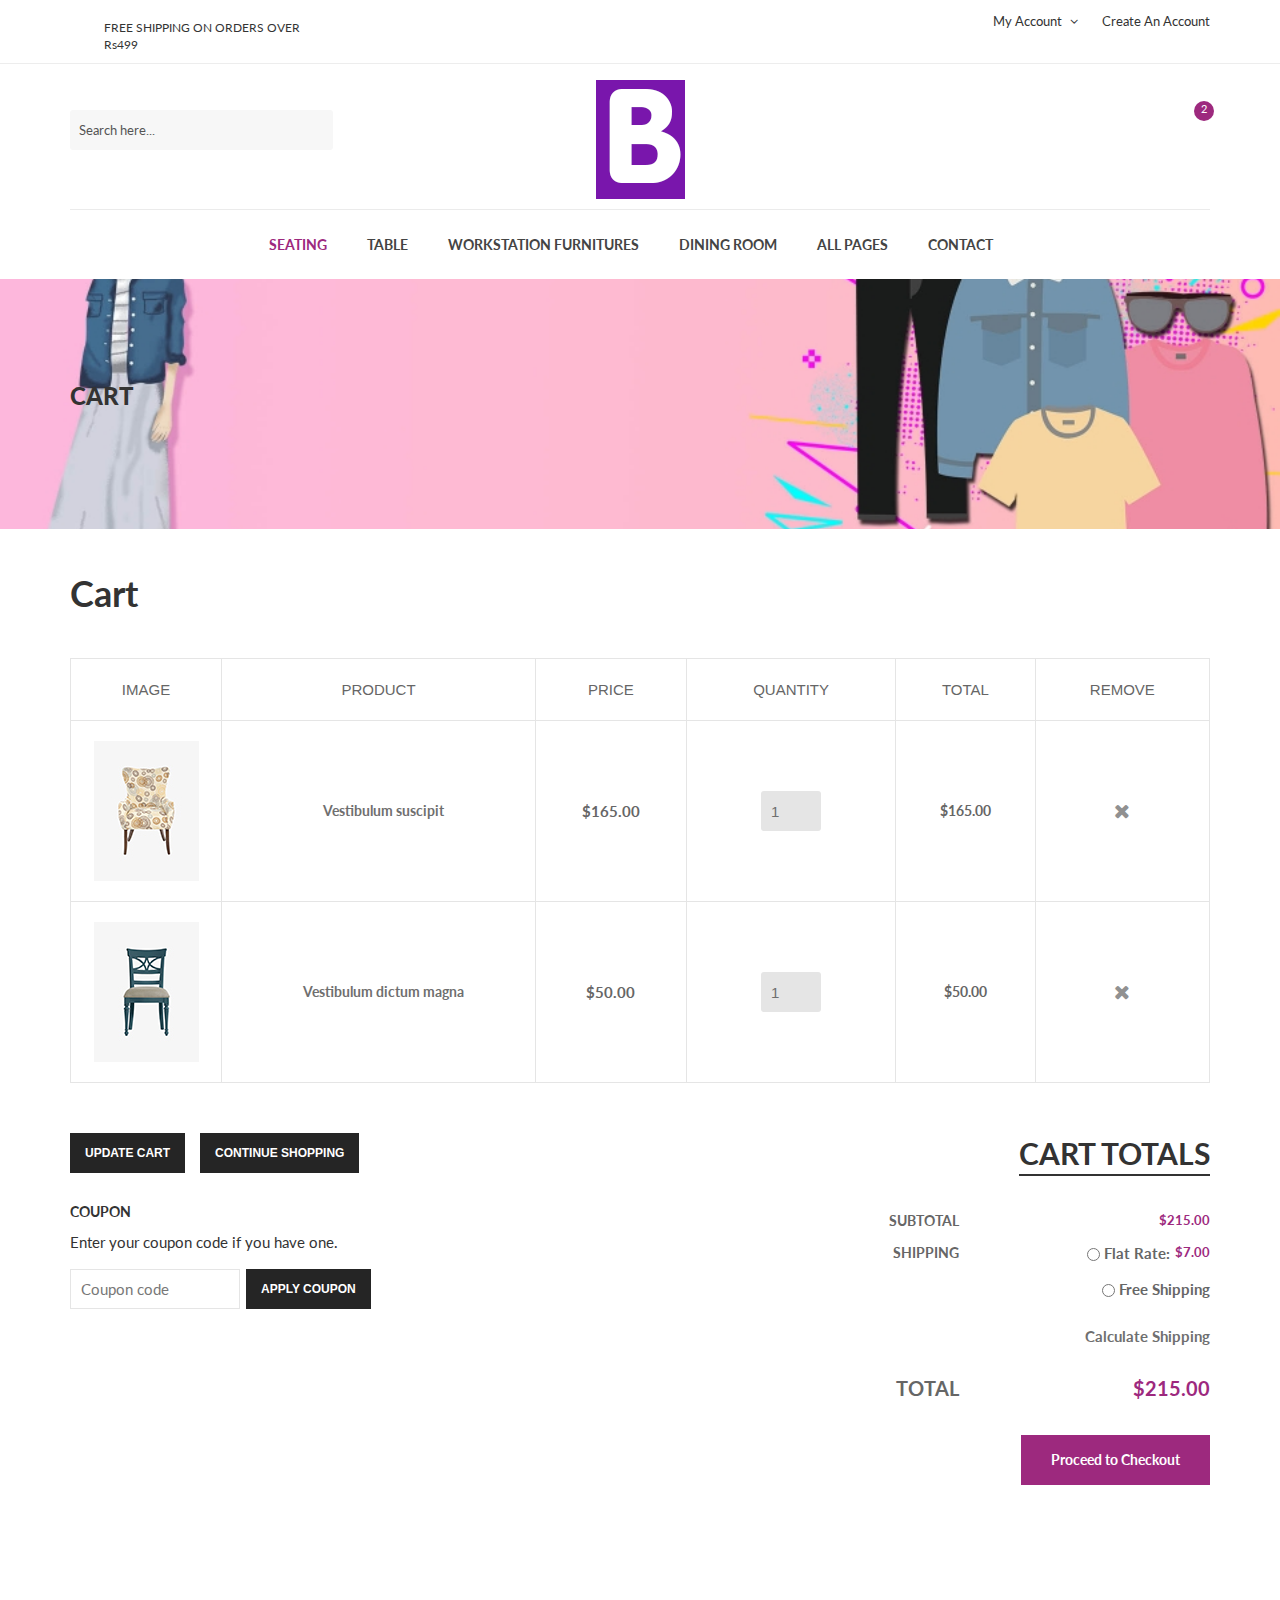
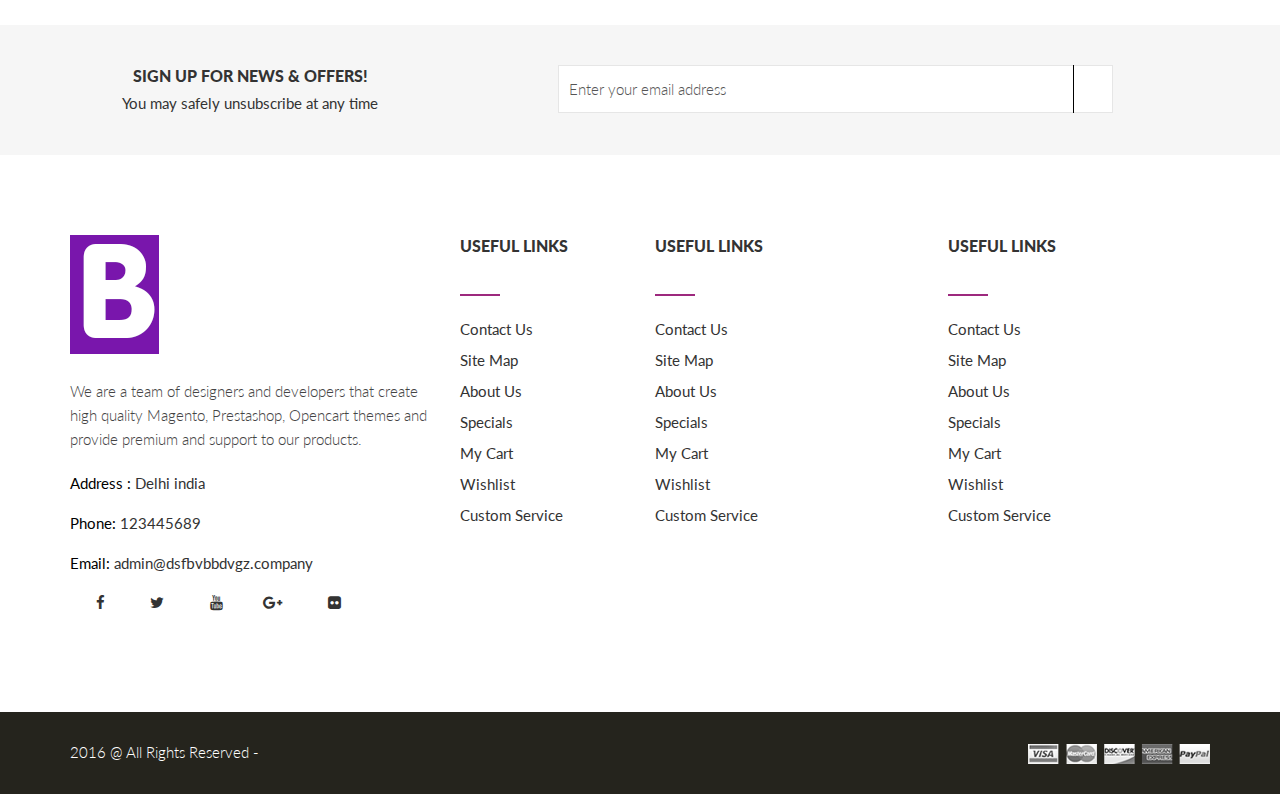
==== cart.html @ 7c736fac "remaining page added" ====
<!doctype html>
<html class="no-js" lang="en">
    <head>
        <meta charset="utf-8">
        <meta http-equiv="x-ua-compatible" content="ie=edge">
        <title>Cart</title>
        <meta name="description" content="">
        <meta name="viewport" content="width=device-width, initial-scale=1">

        <link rel="icon" href="img/favicon.png" />
        <!-- Place favicon.ico in the root directory -->
		<!-- google-font -->
		<link href="https://fonts.googleapis.com/css?family=Lato:300,400,700,900" rel="stylesheet"> 
		<!-- all css here -->
		<!-- bootstrap v3.3.6 css -->
        <link rel="stylesheet" href="css/bootstrap.min.css">
		<!-- animate css -->
        <link rel="stylesheet" href="css/animate.css">
		<!-- jquery-ui.min css -->
        <link rel="stylesheet" href="css/jquery-ui.min.css">
		<!-- nivo-slider css -->
        <link rel="stylesheet" href="css/nivo-slider.css">
		<!-- magnific-popup css -->
        <link rel="stylesheet" href="css/magnific-popup.css">		
		<!-- meanmenu css -->
        <link rel="stylesheet" href="css/meanmenu.min.css">
		<!-- owl.carousel css -->
        <link rel="stylesheet" href="css/owl.carousel.css">
		<!--linearicons css -->
        <link rel="stylesheet" href="css/linearicons-icon-font.min.css">
		<!-- font-awesome css -->
        <link rel="stylesheet" href="css/font-awesome.min.css">
		<!-- style css -->
		<link rel="stylesheet" href="style.css">
		<!-- responsive css -->
        <link rel="stylesheet" href="css/responsive.css" />
		<!-- modernizr css -->
        <script src="js/vendor/modernizr-2.8.3.min.js"></script>
    </head>
    <body>
        <!--[if lt IE 8]>
            <p class="browserupgrade">You are using an <strong>outdated</strong> browser. Please <a href="http://browsehappy.com/">upgrade your browser</a> to improve your experience.</p>
        <![endif]-->

        <!-- Add your site or application content here -->
		<!-- header-start -->
		<header>
			<div class="header-top-area ptb-10 hidden-xs header-top-area-4">
				<div class="container">
					<div class="row">
						<div class="col-lg-3 col-md-4 col-sm-5">
							<div class="header-top-right header-top-left-4">
								<p>FREE SHIPPING ON ORDERS OVER Rs499</p>
							</div>
						</div>					
						<div class="col-lg-9 col-md-8 col-sm-7 header-top-right-4">
							<!--<div class="dropdown header-left-menu">
								  <button class="btn btn-default header-left-menu dropdown-toggle" type="button" data-toggle="dropdown" aria-haspopup="true" aria-expanded="true">
									<img src="img/eng/1.jpg" alt="" /> English 1 <i class="fa fa-angle-down"></i>
								  </button>
								  <ul class="dropdown-menu">
									  <li><a href="#"><img src="img/eng/2.jpg" alt="" /> English 1</a></li>
									  <li><a href="#"><img src="img/eng/3.jpg" alt="" /> English 2</a></li>
									  <li><a href="#"><img src="img/eng/1.jpg" alt="" /> English 3</a></li>
								  </ul>
							</div>-->
							<!--<div class="dropdown header-left-menu">
								<button class="btn btn-default header-left-menu dropdown-toggle" type="button" data-toggle="dropdown" aria-haspopup="true" aria-expanded="true">
								GBP  <i class="fa fa-angle-down"></i>
								</button>
								 <ul class="dropdown-menu">
									<li><a href="#"> EUR - Euro</a></li>
									<li><a href="#"> USD - US Dollar</a></li>
								</ul>
							</div>-->
							<div class="header-top-left">
								<ul>
                                <li class="click_menu"><a href="#">My Account <i class="fa fa-angle-down"></i></a>
										<ul class="click_menu_show">
											<li><a href="customer-login.html">Compare Products</a></li>
											<li><a href="customer-login.html">My Account</a></li>
											<li><a href="wishlist.html">My Wish List</a></li>
											<li><a href="customer-login.html">Sign In</a></li>
										</ul>
									</li>
									<li><a href="customer-account.html">Create an Account</a></li>
								</ul>
							</div>
						</div>
					</div>
				</div>
			</div>
			<div class="header-bottom-area home-page-2 ptb-10">
				<div class="container">
					<div class="row">

						<div class="col-lg-3 col-md-3 col-sm-3 col-xs-12">
							<div class="menu-search-box scnd-fix">
								<form action="#">
									<input type="text" placeholder="Search here..."/>
									<button><span class="lnr lnr-magnifier"></span></button>
								</form>
							</div>
						</div>
						<div class="col-lg-6 col-md-6 col-sm-6 col-xs-12">
							<div class="logo logo2">
								<a href="index.html"><img src="img/logo-4.png" alt="" /></a>
							</div>					
						</div>
						<div class="col-lg-3 col-md-3 col-sm-3 hidden-xs">
							<div class="header-bottom-right-4-inner">
								<a href="#"><span class="lnr lnr-heart"></span></a>
							</div>					
							<div class="header-bottom-right header-bottom-right-4">
								<div class="shop-cart shop-cart-4">									
									<a href="#"><span class="lnr lnr-cart"></span></a>
								</div>
								<div class="shop-cart-hover shop-cart-hover-4 fix">
									<ul>
										<li>
											<div class="cart-img">
												<a href="#"><img src="img/cart/1.jpg" alt="" /></a>
											</div>
											<div class="cart-content">
												<h4><a href="#">1 x Faded...</a></h4>
												<span><a href="#">S, Orange</a></span>
												<span class="cart-price">Rs 16.84</span>
											</div>
											<div class="cart-del">
												<i class="fa fa-times-circle"></i>
											</div>											
										</li>
										<li>
											<div class="cart-img">
												<a href="#"><img src="img/cart/1.jpg" alt="" /></a>
											</div>
											<div class="cart-content">
												<h4><a href="#">1 x Faded...</a></h4>
												<span><a href="#">S, Orange</a></span>
												<span class="cart-price">Rs 16.84</span>
											</div>
											<div class="cart-del">
												<i class="fa fa-times-circle"></i>
											</div>											
										</li>
										<li class="total-price"><span> Total Rs 48.04 </span></li>
										<li class="checkout-bg">
											<a href="checkout.html">checkout <i class="fa fa-angle-right"></i></a>
										</li>
									</ul>
								</div>
							</div>
						</div>
					</div>
				</div>
			</div>
		</header>
		<!-- header-end -->
		<!-- mainmenu-area-start -->
		<div class="mainmenu-area home-page-2 mainmenu-area-4" id="main_h">
			<div class="container">
				<div class="row">
					<div class="col-lg-12 col-md-12 col-sm-12">
						<div class="mainmenu hidden-xs">
							<nav>
								<ul>
									<li class="active"><a href="index.html">Seating</a>
										<ul>
											<li><a href="">EXECUTIVE CUSHIONED CHAIRS</a></li>
											<li><a href="">EXECUTIVE MESH CHAIRS</a></li>
											<li><a href="">WORKSTATION CHAIRS</a></li>
											<li><a href="">VISITOR CHAIR</a></li>
                                            <li><a href="">STOOL</a></li>
											<li><a href="">RECLINER CHIARS</a></li>
											<li><a href="">AUDITORIUM CHAIRS</a></li>
											<li><a href="">ACCESSORIES</a></li>
										</ul>
									</li>
									<li><a href="shop.html">Table</a>
										<div class="megamenu">
											<span>
												<a href="#" class="megatitle">EXCUTIVE MODULAR  TABLES</a>
												<a href="#">EXECUTIVE TRADITIONAL TABLES</a>
												<a href="#">COMPUTER TABLES</a>
												<a href="#">STEEL TABLES</a>
												<a href="#">ACCESSORIES</a>
												
											</span>
											<!--<span>
												<a href="#" class="megatitle">Nightstands</a>
												<a href="#">Brown Finish</a>
												<a href="#">Distressed</a>
												<a href="#">Cherry Finish</a>
												<a href="#">Weathered</a>
												<a href="#">Laundry</a>
											</span>
											<span>
												<a href="#" class="megatitle">Headboards</a>
												<a href="#">Upholstered</a>
												<a href="#">Tufted</a>
												<a href="#">Storage</a>
												<a href="#">padded</a>
												<a href="#">Outdoor</a>
											</span>-->
										</div>
									</li>
									<li><a href="shop.html">Workstation Furnitures</a>
										<div class="megamenu megamenu2 living-megamenu">
											<span>
												<a href="#" class="megatitle">Living Chairs</a>
												<a href="#">mattress</a>
												<a href="#">bunk bed</a>
												<a href="#">Weathered</a>
												<a href="#">sideboard</a>
												<a href="#">Dresses</a>
											</span>
											<span>
												<a href="#" class="megatitle">Bootees Bags</a>
												<a href="#">Brown Finish</a>
												<a href="#">Distressed</a>
												<a href="#">Tufted</a>
												<a href="#">Cherry Finish</a>
												<a href="#">Weathered</a>											
											</span>
											<span>
												<a href="#" class="megatitle">Headboards</a>
												<a href="#">Upholstered</a>
												<a href="#">Tufted</a>
												<a href="#">Storage</a>
												<a href="#">Sweaters</a>
												<a href="#">padded</a>											
											</span>
											<span>
												<a href="#" class="megatitle">Headboards</a>
												<a href="#">Upholstered</a>
												<a href="#">Tufted</a>
												<a href="#">Storage</a>
												<a href="#">Wedges</a>
												<a href="#">padded</a>											
											</span>
										</div>									
									</li>
									<li><a href="shop.html">Dining Room</a>
										<div class="megamenu dining-megamenu">
											<span>
												<a href="#" class="megatitle">Dining tables</a>
												<a href="#">Crochet</a>
												<a href="#">Sleeveless</a>
												<a href="#">Stripes</a>
												<a href="#">Sweaters</a>
											</span>
											<span>
												<a href="#" class="megatitle">Dining chairs</a>
												<a href="#">Dining chairs</a>
												<a href="#">Ankle</a>
												<a href="#">Cherry Finish</a>
												<a href="#">Weathered</a>
											</span>
											<span>
												<a href="#" class="megatitle">Dining sets</a>
												<a href="#">Upholstered</a>
												<a href="#">Tufted</a>
												<a href="#">Footwear</a>
												<a href="#">Wedges</a>
											</span>
										</div>									
									</li>
									<li><a href="#">All pages</a>
										<ul>
											<li><a href="wishlist.html">my wishlist</a></li>
											<li><a href="cart.html">cart page</a></li>
											<li><a href="checkout.html">checkout</a></li>
											<li><a href="product-details.html">product-details</a></li>
											<li><a href="user_accountpage.html">User account</a></li>
											<li><a href="customer-login.html">login</a></li>
                                            <li><a href="register.html">Register</a></li>
											<li><a href="shop.html">shop </a></li>
											<li><a href="contact.html">contact us</a></li>
										</ul>									
									</li>
									<li><a href="contact.html">contact</a></li>
									
								</ul>
							</nav>
						</div>
					</div>
				</div>
			</div>
		</div>
		<div class="mobile-menu-area hidden-sm hidden-md hidden-lg">
			<div class="container">
				<div class="row">
					<div class="col-md-12">
						<div class="mobile-menu">
							<nav id="mobile-menu">
								<ul>
									<li class="active"><a href="index.html">Home</a>
										<ul>
											<li><a href="index.html">home version 1</a></li>
											<li><a href="index-2.html">home version 2</a></li>
											<li><a href="index-3.html">home version 3</a></li>
											<li><a href="index-4.html">home version 4</a></li>
										</ul>
									</li>
									<li><a href="shop.html">Bedroom</a>
										<ul>
											<li><a href="#">Beds</a>
												<ul>
													<li><a href="#">Platform Beds</a></li>
													<li><a href="#">Storage Beds</a></li>
													<li><a href="#">Regular Beds</a></li>
													<li><a href="#">Sleigh Beds</a></li>
													<li><a href="#">modern beds</a></li>
												</ul>
											</li>
											<li><a href="#">Nightstands</a>
												<ul>
													<li><a href="#">Brown Finish</a></li>
													<li><a href="#">Distressed</a></li>
													<li><a href="#">Cherry Finish</a></li>
													<li><a href="#">Weathered</a></li>
													<li><a href="#">Laundry</a></li>
												</ul>
											</li>
											<li><a href="#">Headboards</a>
												<ul>
													<li><a href="#">Upholstered</a></li>
													<li><a href="#">Tufted</a></li>
													<li><a href="#">Platform Beds</a></li>
													<li><a href="#">Platform Beds</a></li>
													<li><a href="#">Platform Beds</a></li>
												</ul>
											</li>
										</ul>
									</li>
									<li><a href="shop.html">Living Room	</a>
										<ul>
											<li><a href="#">Beds</a>
												<ul>
													<li><a href="#">Platform Beds</a></li>
													<li><a href="#">Storage Beds</a></li>
													<li><a href="#">Regular Beds</a></li>
													<li><a href="#">Sleigh Beds</a></li>
													<li><a href="#">modern beds</a></li>
												</ul>
											</li>
											<li><a href="#">Nightstands</a>
												<ul>
													<li><a href="#">Brown Finish</a></li>
													<li><a href="#">Distressed</a></li>
													<li><a href="#">Cherry Finish</a></li>
													<li><a href="#">Weathered</a></li>
													<li><a href="#">Laundry</a></li>
												</ul>
											</li>
											<li><a href="#">Headboards</a>
												<ul>
													<li><a href="#">Upholstered</a></li>
													<li><a href="#">Tufted</a></li>
													<li><a href="#">Platform Beds</a></li>
													<li><a href="#">Platform Beds</a></li>
													<li><a href="#">Platform Beds</a></li>
												</ul>
											</li>
											<li><a href="#">Headboards</a>
												<ul>
													<li><a href="#">Upholstered</a></li>
													<li><a href="#">Tufted</a></li>
													<li><a href="#">Platform Beds</a></li>
													<li><a href="#">Platform Beds</a></li>
													<li><a href="#">Platform Beds</a></li>
												</ul>
											</li>
										</ul>
									</li>
									<li><a href="shop.html">Dining Room</a>
										<ul>
											<li><a href="#">Dining tables</a>
												<ul>
													<li><a href="#">Crochet</a></li>
													<li><a href="#">Sleeveless</a></li>
													<li><a href="#">Regular Beds</a></li>
													<li><a href="#">Stripes</a></li>
													<li><a href="#">Sweaters</a></li>
												</ul>
											</li>
											<li><a href="#">Dining chairs</a>
												<ul>
													<li><a href="#">Ankle</a></li>
													<li><a href="#">Distressed</a></li>
													<li><a href="#">Cherry Finish</a></li>
													<li><a href="#">Weathered</a></li>
													<li><a href="#">Laundry</a></li>
												</ul>
											</li>
											<li><a href="#">Headboards</a>
												<ul>
													<li><a href="#">Upholstered</a></li>
													<li><a href="#">Tufted</a></li>
													<li><a href="#">Phery Finiss</a></li>
													<li><a href="#">Platform Beds</a></li>
												</ul>
											</li>
										</ul>
									</li>
									<li><a href="shop.html">pages</a>
										<ul>
											<li><a href="wishlist.html">my wishlist</a></li>
											<li><a href="cart.html">cart page</a></li>
											<li><a href="checkout.html">checkout</a></li>
											<li><a href="product-details.html">product-details</a></li>
											<li><a href="user_accountpage.html">User account</a></li>
											<li><a href="customer-login.html">login</a></li>
                                            <li><a href="register.html">Register</a></li>
											<li><a href="shop.html">shop </a></li>
											<li><a href="contact.html">contact us</a></li>
										</ul>									
									</li>
									<li><a href="contact.html">contact</a></li>
									<li><a href="blog.html">blog</a></li>
								</ul>
							</nav>
						</div>
					</div>
				</div>
			</div>
		</div>
		<!-- mainmenu-area-end -->
		<!-- page-title-wrapper-start -->
		<div class="page-title-wrapper">
			<div class="container">
				<div class="row">
					<div class="col-lg-12 col-md-12 col-sm-12 col-xs-12">
						<div class="page-title">
							<h3>Cart</h3>
						</div>
					</div>
				</div>
			</div>
		</div>
		<!-- page-title-wrapper-end -->
		<!-- entry-header-area start -->
		<div class="entry-header-area pt-40">
			<div class="container">
				<div class="row">
					<div class="col-md-12">
						<div class="entry-header">
							<h1 class="entry-title">Cart</h1>
						</div>
					</div>
				</div>
			</div>
		</div>
		<!-- entry-header-area end -->		
		<!-- cart-main-area start -->
		<div class="cart-main-area ptb-40">
			<div class="container">
				<div class="row">
					<div class="col-lg-12 col-md-12 col-sm-12 col-xs-12">
						<form action="#">				
							<div class="table-content table-responsive">
								<table>
									<thead>
										<tr>
											<th class="product-thumbnail">Image</th>
											<th class="product-name">Product</th>
											<th class="product-price">Price</th>
											<th class="product-quantity">Quantity</th>
											<th class="product-subtotal">Total</th>
											<th class="product-remove">Remove</th>
										</tr>
									</thead>
									<tbody>
										<tr>
											<td class="product-thumbnail"><a href="#"><img src="img/wishlist/1.jpg" alt="" /></a></td>
											<td class="product-name"><a href="#">Vestibulum suscipit</a></td>
											<td class="product-price"><span class="amount">$165.00</span></td>
											<td class="product-quantity"><input type="number" value="1" /></td>
											<td class="product-subtotal">$165.00</td>
											<td class="product-remove"><a href="#"><i class="fa fa-times"></i></a></td>
										</tr>
										<tr>
											<td class="product-thumbnail"><a href="#"><img src="img/wishlist/2.jpg" alt="" /></a></td>
											<td class="product-name"><a href="#">Vestibulum dictum magna</a></td>
											<td class="product-price"><span class="amount">$50.00</span></td>
											<td class="product-quantity"><input type="number" value="1" /></td>
											<td class="product-subtotal">$50.00</td>
											<td class="product-remove"><a href="#"><i class="fa fa-times"></i></a></td>
										</tr>
									</tbody>
								</table>
							</div>
							<div class="row">
								<div class="col-lg-8 col-md-8 col-sm-7 col-xs-12">
									<div class="buttons-cart">
										<input type="submit" value="Update Cart" />
										<a href="#">Continue Shopping</a>
									</div>
									<div class="coupon">
										<h3>Coupon</h3>
										<p>Enter your coupon code if you have one.</p>
										<input type="text" placeholder="Coupon code" />
										<input type="submit" value="Apply Coupon" />
									</div>
								</div>
								<div class="col-lg-4 col-md-4 col-sm-5 col-xs-12">
									<div class="cart_totals">
										<h2>Cart Totals</h2>
										<table>
											<tbody>
												<tr class="cart-subtotal">
													<th>Subtotal</th>
													<td><span class="amount">$215.00</span></td>
												</tr>
												<tr class="shipping">
													<th>Shipping</th>
													<td>
														<ul id="shipping_method">
															<li>
																<input type="radio" /> 
																<label>
																	Flat Rate: <span class="amount">$7.00</span>
																</label>
															</li>
															<li>
																<input type="radio" /> 
																<label>
																	Free Shipping
																</label>
															</li>
															<li></li>
														</ul>
														<p><a class="shipping-calculator-button" href="#">Calculate Shipping</a></p>
													</td>
												</tr>
												<tr class="order-total">
													<th>Total</th>
													<td>
														<strong><span class="amount">$215.00</span></strong>
													</td>
												</tr>											
											</tbody>
										</table>
										<div class="wc-proceed-to-checkout">
											<a href="#">Proceed to Checkout</a>
										</div>
									</div>
								</div>
							</div>
						</form>	
					</div>
				</div>
			</div>
		</div>
		<!-- cart-main-area end -->	
		<!-- contact-area-start -->
		<div class="contact-area ptb-40">
			<div class="container">
				<div class="row">
					<div class="col-lg-4 col-md-4 col-sm-12 col-xs-12 mar_b-30">
						<div class="contuct-info text-center">
							<h4>Sign up for news & offers!</h4>
							<p>You may safely unsubscribe at any time</p>
						</div>
					</div>
					<div class="col-lg-6 col-md-8 col-sm-12 col-lg-offset-1 col-xs-12">
						<div class="search-box">
							<form action="#">
								<input type="email" placeholder="Enter your email address"/>
								<button><span class="lnr lnr-envelope"></span></button>
							</form>
						</div>
					</div>
				</div>
			</div>
		</div>
		<!-- contact-area-end -->
		<!-- footer-area-start -->
		<div class="footer-area footer-area-4 ptb-80">
			<div class="container">
				<div class="row">
					<div class="col-lg-4 col-md-5 col-sm-6 col-xs-12 mar_b-30">
						<div class="footer-wrapper">
							<div class="footer-logo">
								<a href="#"><img src="img/logo-4.png" alt="" /></a>
							</div>
							<p>We are a team of designers and developers that create high quality Magento, Prestashop, Opencart themes and provide premium and  support to our products.</p>
							<ul>
								<li>
									<span>Address : </span> Delhi india
								</li>
								<li>
									<span>Phone: </span> 123445689
								</li>
								<li>
									<span>Email:</span> <a href="#">admin@dsfbvbbdvgz.company</a>
								</li>
							</ul>
							<ul class="footer-social">
								<li><a href="#"><i class="fa fa-facebook"></i></a></li>
								<li><a href="#"><i class="fa fa-twitter"></i></a></li>
								<li><a href="#"><i class="fa fa-youtube"></i></a></li>
								<li><a href="#"><i class="fa fa-google-plus"></i></a></li>
								<li><a href="#"><i class="fa fa-flickr"></i></a></li>
							</ul>
						</div>
					</div>
					<div class="col-lg-2 col-md-3 hidden-sm col-xs-12 mar_b-30">
						<div class="footer-wrapper">
							<div class="footer-title">
								<a href="#"><h3>useful links</h3></a>
							</div>
							<div class="footer-wrapper">
								<ul class="usefull-link">
									<li><a href="#">Contact us</a></li>
									<li><a href="#">Site map</a></li>
									<li><a href="#">About us</a></li>
									<li><a href="#">Specials</a></li>
									<li><a href="#">My Cart</a></li>
									<li><a href="#">Wishlist</a></li>
									<li><a href="#">Custom service</a></li>
								</ul>
							</div>
						</div>
					</div>
					<div class="col-lg-3 hidden-md hidden-sm col-xs-12 mar_b-30">
						<div class="footer-wrapper">
							<div class="footer-title">
								<a href="#"><h3>useful links</h3></a>
							</div>
							<div class="footer-wrapper">
								<ul class="usefull-link">
									<li><a href="#">Contact us</a></li>
									<li><a href="#">Site map</a></li>
									<li><a href="#">About us</a></li>
									<li><a href="#">Specials</a></li>
									<li><a href="#">My Cart</a></li>
									<li><a href="#">Wishlist</a></li>
									<li><a href="#">Custom service</a></li>
								</ul>
							</div>
						</div>
					</div>
					<div class="col-lg-3 col-md-4 col-sm-6 col-xs-12">
						<div class="footer-wrapper">
							<div class="footer-title">
								<a href="#"><h3>useful links</h3></a>
							</div>
							<div class="footer-wrapper">
								<ul class="usefull-link">
									<li><a href="#">Contact us</a></li>
									<li><a href="#">Site map</a></li>
									<li><a href="#">About us</a></li>
									<li><a href="#">Specials</a></li>
									<li><a href="#">My Cart</a></li>
									<li><a href="#">Wishlist</a></li>
									<li><a href="#">Custom service</a></li>
								</ul>
							</div>
						</div>
					</div>
				</div>
			</div>
		</div>
		<!-- footer-area-end -->
		<!-- .copyright-area-start -->
		<div class="copyright-area">
			<div class="container">
				<div class="row">
					<div class="col-lg-6 col-md-6 col-sm-6 col-xs-12 mar_b-30">
						<div class="copyright text-left">
							<p>2016 @ All Rights Reserved - <a href="#"></a></p>
						</div>
					</div>
					<div class="col-lg-6 col-md-6 col-sm-6 col-xs-12">
						<div class="copyright-img text-right">
							<a href="#"><img src="img/payment.png" alt="" /></a>
						</div>
					</div>
				</div>
			</div>
		</div>
		<!-- .copyright-area-end -->
		
		<!-- all js here -->
		<!-- jquery latest version -->
        <script src="js/vendor/jquery-1.12.0.min.js"></script>
		<!-- bootstrap js -->
        <script src="js/bootstrap.min.js"></script>
		<!-- owl.carousel js -->
        <script src="js/owl.carousel.min.js"></script>
		<!-- meanmenu js -->
        <script src="js/jquery.meanmenu.js"></script>
		<!-- jquery-ui js -->
        <script src="js/jquery-ui.min.js"></script>
		<!-- nivo.slider js -->
        <script src="js/jquery.nivo.slider.js"></script>		
		<!-- magnific-popup js -->
        <script src="js/jquery.magnific-popup.min.js"></script>		
		<!-- wow js -->
        <script src="js/wow.min.js"></script>
		<!-- scrolly js -->
        <script src="js/jquery.scrolly.js"></script>		
		<!-- plugins js -->
        <script src="js/plugins.js"></script>
		<!-- main js -->
        <script src="js/main.js"></script>
    </body>
</html>
---- css/linearicons-icon-font.min.css ----
/*
Linearicons Free v1.0.0 - https://linearicons.com/free
By Perxis - https://perxis.com
(c) 2014-2015 Perxis.com
License: https://linearicons.com/free/license
*/
@font-face{font-family:Linearicons-Free;src:url(https://cdn.linearicons.com/free/1.0.0/Linearicons-Free.eot);src:url(https://cdn.linearicons.com/free/1.0.0/Linearicons-Free.eot?#iefix) format('embedded-opentype'),url(https://cdn.linearicons.com/free/1.0.0/Linearicons-Free.woff2) format('woff2'),url(https://cdn.linearicons.com/free/1.0.0/Linearicons-Free.ttf) format('truetype'),url(https://cdn.linearicons.com/free/1.0.0/Linearicons-Free.woff) format('woff'),url(https://cdn.linearicons.com/free/1.0.0/Linearicons-Free.svg#Linearicons-Free) format('svg');font-weight:400;font-style:normal}.lnr{font-family:Linearicons-Free;speak:none;font-style:normal;font-weight:400;font-variant:normal;text-transform:none;line-height:1;-webkit-font-smoothing:antialiased;-moz-osx-font-smoothing:grayscale}.lnr-home:before{content:"\e800"}.lnr-apartment:before{content:"\e801"}.lnr-pencil:before{content:"\e802"}.lnr-magic-wand:before{content:"\e803"}.lnr-drop:before{content:"\e804"}.lnr-lighter:before{content:"\e805"}.lnr-poop:before{content:"\e806"}.lnr-sun:before{content:"\e807"}.lnr-moon:before{content:"\e808"}.lnr-cloud:before{content:"\e809"}.lnr-cloud-upload:before{content:"\e80a"}.lnr-cloud-download:before{content:"\e80b"}.lnr-cloud-sync:before{content:"\e80c"}.lnr-cloud-check:before{content:"\e80d"}.lnr-database:before{content:"\e80e"}.lnr-lock:before{content:"\e80f"}.lnr-cog:before{content:"\e810"}.lnr-trash:before{content:"\e811"}.lnr-dice:before{content:"\e812"}.lnr-heart:before{content:"\e813"}.lnr-star:before{content:"\e814"}.lnr-star-half:before{content:"\e815"}.lnr-star-empty:before{content:"\e816"}.lnr-flag:before{content:"\e817"}.lnr-envelope:before{content:"\e818"}.lnr-paperclip:before{content:"\e819"}.lnr-inbox:before{content:"\e81a"}.lnr-eye:before{content:"\e81b"}.lnr-printer:before{content:"\e81c"}.lnr-file-empty:before{content:"\e81d"}.lnr-file-add:before{content:"\e81e"}.lnr-enter:before{content:"\e81f"}.lnr-exit:before{content:"\e820"}.lnr-graduation-hat:before{content:"\e821"}.lnr-license:before{content:"\e822"}.lnr-music-note:before{content:"\e823"}.lnr-film-play:before{content:"\e824"}.lnr-camera-video:before{content:"\e825"}.lnr-camera:before{content:"\e826"}.lnr-picture:before{content:"\e827"}.lnr-book:before{content:"\e828"}.lnr-bookmark:before{content:"\e829"}.lnr-user:before{content:"\e82a"}.lnr-users:before{content:"\e82b"}.lnr-shirt:before{content:"\e82c"}.lnr-store:before{content:"\e82d"}.lnr-cart:before{content:"\e82e"}.lnr-tag:before{content:"\e82f"}.lnr-phone-handset:before{content:"\e830"}.lnr-phone:before{content:"\e831"}.lnr-pushpin:before{content:"\e832"}.lnr-map-marker:before{content:"\e833"}.lnr-map:before{content:"\e834"}.lnr-location:before{content:"\e835"}.lnr-calendar-full:before{content:"\e836"}.lnr-keyboard:before{content:"\e837"}.lnr-spell-check:before{content:"\e838"}.lnr-screen:before{content:"\e839"}.lnr-smartphone:before{content:"\e83a"}.lnr-tablet:before{content:"\e83b"}.lnr-laptop:before{content:"\e83c"}.lnr-laptop-phone:before{content:"\e83d"}.lnr-power-switch:before{content:"\e83e"}.lnr-bubble:before{content:"\e83f"}.lnr-heart-pulse:before{content:"\e840"}.lnr-construction:before{content:"\e841"}.lnr-pie-chart:before{content:"\e842"}.lnr-chart-bars:before{content:"\e843"}.lnr-gift:before{content:"\e844"}.lnr-diamond:before{content:"\e845"}.lnr-linearicons:before{content:"\e846"}.lnr-dinner:before{content:"\e847"}.lnr-coffee-cup:before{content:"\e848"}.lnr-leaf:before{content:"\e849"}.lnr-paw:before{content:"\e84a"}.lnr-rocket:before{content:"\e84b"}.lnr-briefcase:before{content:"\e84c"}.lnr-bus:before{content:"\e84d"}.lnr-car:before{content:"\e84e"}.lnr-train:before{content:"\e84f"}.lnr-bicycle:before{content:"\e850"}.lnr-wheelchair:before{content:"\e851"}.lnr-select:before{content:"\e852"}.lnr-earth:before{content:"\e853"}.lnr-smile:before{content:"\e854"}.lnr-sad:before{content:"\e855"}.lnr-neutral:before{content:"\e856"}.lnr-mustache:before{content:"\e857"}.lnr-alarm:before{content:"\e858"}.lnr-bullhorn:before{content:"\e859"}.lnr-volume-high:before{content:"\e85a"}.lnr-volume-medium:before{content:"\e85b"}.lnr-volume-low:before{content:"\e85c"}.lnr-volume:before{content:"\e85d"}.lnr-mic:before{content:"\e85e"}.lnr-hourglass:before{content:"\e85f"}.lnr-undo:before{content:"\e860"}.lnr-redo:before{content:"\e861"}.lnr-sync:before{content:"\e862"}.lnr-history:before{content:"\e863"}.lnr-clock:before{content:"\e864"}.lnr-download:before{content:"\e865"}.lnr-upload:before{content:"\e866"}.lnr-enter-down:before{content:"\e867"}.lnr-exit-up:before{content:"\e868"}.lnr-bug:before{content:"\e869"}.lnr-code:before{content:"\e86a"}.lnr-link:before{content:"\e86b"}.lnr-unlink:before{content:"\e86c"}.lnr-thumbs-up:before{content:"\e86d"}.lnr-thumbs-down:before{content:"\e86e"}.lnr-magnifier:before{content:"\e86f"}.lnr-cross:before{content:"\e870"}.lnr-menu:before{content:"\e871"}.lnr-list:before{content:"\e872"}.lnr-chevron-up:before{content:"\e873"}.lnr-chevron-down:before{content:"\e874"}.lnr-chevron-left:before{content:"\e875"}.lnr-chevron-right:before{content:"\e876"}.lnr-arrow-up:before{content:"\e877"}.lnr-arrow-down:before{content:"\e878"}.lnr-arrow-left:before{content:"\e879"}.lnr-arrow-right:before{content:"\e87a"}.lnr-move:before{content:"\e87b"}.lnr-warning:before{content:"\e87c"}.lnr-question-circle:before{content:"\e87d"}.lnr-menu-circle:before{content:"\e87e"}.lnr-checkmark-circle:before{content:"\e87f"}.lnr-cross-circle:before{content:"\e880"}.lnr-plus-circle:before{content:"\e881"}.lnr-circle-minus:before{content:"\e882"}.lnr-arrow-up-circle:before{content:"\e883"}.lnr-arrow-down-circle:before{content:"\e884"}.lnr-arrow-left-circle:before{content:"\e885"}.lnr-arrow-right-circle:before{content:"\e886"}.lnr-chevron-up-circle:before{content:"\e887"}.lnr-chevron-down-circle:before{content:"\e888"}.lnr-chevron-left-circle:before{content:"\e889"}.lnr-chevron-right-circle:before{content:"\e88a"}.lnr-crop:before{content:"\e88b"}.lnr-frame-expand:before{content:"\e88c"}.lnr-frame-contract:before{content:"\e88d"}.lnr-layers:before{content:"\e88e"}.lnr-funnel:before{content:"\e88f"}.lnr-text-format:before{content:"\e890"}.lnr-text-format-remove:before{content:"\e891"}.lnr-text-size:before{content:"\e892"}.lnr-bold:before{content:"\e893"}.lnr-italic:before{content:"\e894"}.lnr-underline:before{content:"\e895"}.lnr-strikethrough:before{content:"\e896"}.lnr-highlight:before{content:"\e897"}.lnr-text-align-left:before{content:"\e898"}.lnr-text-align-center:before{content:"\e899"}.lnr-text-align-right:before{content:"\e89a"}.lnr-text-align-justify:before{content:"\e89b"}.lnr-line-spacing:before{content:"\e89c"}.lnr-indent-increase:before{content:"\e89d"}.lnr-indent-decrease:before{content:"\e89e"}.lnr-pilcrow:before{content:"\e89f"}.lnr-direction-ltr:before{content:"\e8a0"}.lnr-direction-rtl:before{content:"\e8a1"}.lnr-page-break:before{content:"\e8a2"}.lnr-sort-alpha-asc:before{content:"\e8a3"}.lnr-sort-amount-asc:before{content:"\e8a4"}.lnr-hand:before{content:"\e8a5"}.lnr-pointer-up:before{content:"\e8a6"}.lnr-pointer-right:before{content:"\e8a7"}.lnr-pointer-down:before{content:"\e8a8"}.lnr-pointer-left:before{content:"\e8a9"}
---- style.css ----
html, body {height: 100%;}
body {
    color: #666666;
    font-family: 'Lato', sans-serif;
    font-size: 15px;
    line-height: 1.42857;
}
.floatleft {float:left}
.floatright {float:right}
.alignleft {float:left;margin-right:15px;margin-bottom: 15px}
.alignright {float:right;margin-left:15px;margin-bottom: 15px}
.aligncenter {display:block;margin:0 auto 15px}
a:focus {outline:0px solid;text-decoration:none;}
img {max-width:100%;height:auto}
.fix {overflow:hidden}
p {margin:0 0 15px;color:#333}
h1, h2, h3, h4, h5, h6 {
    color: #333333;
    font-weight: 700;
    line-height: 1.35;
	margin:0px;
}
a {transition: all 0.3s ease 0s;text-decoration:none;color:#333}
a:hover {
	color: #9d297e;
	text-decoration: none;
}
a:active, a:hover {
    outline: 0 none;
}
ul{
	list-style: outside none none;
	margin: 0;
	padding: 0
}
.clear{clear:both}
body {}
::-moz-selection {
	background: #b3d4fc;
	text-shadow: none;
}
::selection {
    background: #b3d4fc;
    text-shadow: none;
}
.browserupgrade {
    margin: 0.2em 0;
    background: #ccc;
    color: #000;
    padding: 0.2em 0;
}
.ptb-10{padding:10px 0}
.ptb-25{padding:25px 0}
.ptb-40{padding:40px 0}
.ptb-50{padding:50px 0}
.ptb-60{padding:60px 0}
.ptb-70{padding:70px 0}
.ptb-80{padding:80px 0}
.pt-10{padding-top:10px;}
.pt-40{padding-top:40px;}
.pt-50{padding-top:50px;}
.pt-80{padding-top:80px;}
.pb-30{padding-bottom:30px;}
.pb-40{padding-bottom:40px;}
.pb-50{padding-bottom:50px;}
.pb-80{padding-bottom:80px;}
.mt-30{margin-top:30px;}
.mt-40{margin-top:40px;}
.mt-50{margin-top:50px;}
.mb-30{margin-bottom:30px;}

.bg-color-1{background:#2E2D25;}
/* scrollUp-start */
#scrollUp {
	background: #333333 none repeat scroll 0 0;
	border: 2px solid #ffffff;
	border-radius: 50%;
	bottom: 20px;
	color: #ffffff;
	display: flex;
	flex-direction: column;
	font-size: 22px;
	height: 40px;
	justify-content: center;
	position: absolute;
	right: 30px;
	text-align: center;
	transition: all 0.3s ease 0s;
	width: 40px;
}
#scrollUp:hover{
	background:#9d297e;
}

/* .sticky */
.sticky {
	left: 0;
	position: fixed;
	top: 0;
	width: 100%;
	z-index: 1111111;
	animation:300ms ease-in-out 0s normal none 1 running fadeInDown;
}
/* ---------2.Header-start---------- */
.header-top-area {
  background: #f2f2f2 none repeat scroll 0 0;
}
.header-left-menu {
  background: rgba(0, 0, 0, 0) none repeat scroll 0 0;
  border: medium none;
  border-radius: 0;
  display: inline-block;
}
 .header-left-menu:hover{
	 color:#9d297e;
	 background:none;
 }
.header-left-menu ul {
  box-shadow: 0 1px 7px -2px rgba(0, 0, 0, 0.3);
  left: 0px;
  padding: 0 10px;
  top: 130%;
  width: 210px;
}
.header-left-menu ul li a {
  border-radius: 0;
  color: #4b4b4b;
  display: block;
  font-size: 13px;
  font-weight: normal;
  height: inherit;
  line-height: 24px;
  min-width: 145px;
  padding: 12px 9px;
  text-align: left;
  text-transform: capitalize;
  border-bottom:1px solid#ebebeb;
}
.header-left-menu img {
  margin-right: 8px;
}
.header-left-menu i,.header-top-left ul li a i {
  margin-left: 5px;
}
.header-left-menu ul li a:hover, .header-top-left ul li a:hover, .header-top-right ul li a:hover{
	color:#9d297e;
	background:none;
	transition:none;
}

.dropdown-menu {
  border: 0px solid rgba(0, 0, 0, 0.15);
  border-radius: 0px;
  box-shadow: 0 0px 0px rgba(0, 0, 0, 0.176);
  margin: 0px 0 0;
  padding: 0px 0;
}
.header-top-area .btn {
  padding: 6px 21px 6px 0;
}
.header-top-area .btn-default:active, .btn-default.active, .open > .dropdown-toggle.btn-default {
  background-color: #F2F2F2!important;
  border-color: #F2F2F2!important;
  color: #333333;
}
/* header-top-left */ 
.header-top-left {
    display: inline-block;
}
.header-top-left ul {
}
.header-top-left ul li, .header-top-right ul li {
    display: inline-block;
	position:relative;
	text-align:left
}
.header-top-left ul li a{
	font-size: 13px;
	margin-right: 20px;
	display:block;
	text-transform: capitalize; 
}
.header-top-right ul li a{
	font-size: 13px;
	margin-right: 20px;
	display:block;
	text-transform: capitalize; 		
}
.header-top-left ul li ul {
	box-shadow: 0 1px 7px -2px rgba(0, 0, 0, 0.3);
	left: -75px;
	margin-left: 0;
	padding: 0 15px;
	position: absolute;
	top: 195%;
	width: 210px;
	display:none;
	z-index:1111;
	background:#fff;
}
.header-top-left ul li ul li{
	display:block;
}
.header-top-left ul li ul li a {
	padding: 12px 0px;
	border-bottom:1px solid#ebebeb;
	margin-right:0px;
}
/* header-top-right */
.single-header-bottom-info {
  display: inline-block;
  padding: 0 70px 0 23px;
  position: relative;
  }
.header-top-right {
  margin-top: 5px;
  text-align: right;
}
.header-top-area .header-top-right a span {
  float: left;
  margin-right: 7px;
  margin-top: 4px;
}
.header-top-right ul li a{
	margin-right:0;
	margin-left:30px;
}
/* header-bottom-area-start */
.header-bottom-area{
	background:#fff;
}
.header-bottom-area .col-lg-7 .single-header-bottom-info:first-child {
    border-left: medium none;
}
.logo {
  margin-top: 6px;
}
.logo.logo2 {
  text-align: center;
}
.single-header-bottom-info {
  border-left: 1px solid #666666;
  display: inline-block;
  padding: 0 40px;
  position: relative;
}
.header-bottom-icon span {
  color: #5c5c5c;
  float: left;
  font-size: 28px;
  margin-top: 9px;
}
.header-bottom-text {
  margin-left: 40px;
}
.header-bottom-text h3{
  font-size: 15px;
  font-weight: 700;
  margin-bottom: 3px;
  text-transform: uppercase;	
}
.header-bottom-text p {
	font-size: 14px;
	margin-bottom: 0;
}
.header-bottom-right {
	/*margin-top: 8px;*/
	margin-top: 36px;
	text-align: right;
}

.shop-cart {
    position: relative;
}
.shop-cart span {
	font-size: 23px;
	top: 5px;
	position: relative;
	left: -7px;
}
.shop-cart-hover {
	background: #ffffff none repeat scroll 0 0;
	box-shadow: 0 1px 7px -2px rgba(0, 0, 0, 0.3);
	right: 15px;
	opacity: 0;
	position: absolute;
	top: 140%;
	transform: scaleY(0);
	transform-origin: 0 0 0;
	transition: all 0.4s ease 0s;
	visibility: hidden;
	width: 300px;
	z-index: 111;
}
.header-bottom-right:hover .shop-cart-hover{
	opacity:1;
	visibility:visible;
	transform:scaleY(1);
	z-index:11111111111;
}

.shop-cart-hover .cart-img {
  float: left;
  margin-right: 10px;
  width: 30%;
}
.shop-cart-hover ul li {
  overflow: hidden;
  padding: 20px 20px 0;  
}
.shop-cart-hover ul li .cart-content {
  display: inline-block;
  float: left;
  text-align: left;
  width: 60%;
}
.header-bottom-right .shop-cart-hover ul li a i {
    margin-left: 5px;
}
.shop-cart-hover ul li .cart-content span {
  display: block;
}
.shop-cart-hover ul li .cart-content h4 a {
	font-size: 15px;
	font-weight: 600;
	margin-bottom: 6px;
	text-transform: uppercase;
}
.header-bottom-right .checkout-bg a:hover{
  background: #9d297e;
}
.header-bottom-right .cart-del i:hover{
	color:#9d297e;
}
.header-bottom-right.header-bottom-right-2 .checkout-bg a:hover{
  background: #e73b49 none repeat scroll 0 0;
}
.header-bottom-right-2 .cart-del i:hover, .header-bottom-right.header-bottom-right-2 .cart-content h4 a:hover{
  color: #e73b49;
}
.header-bottom-right.header-bottom-right-4 .checkout-bg a:hover{
  background: #9d297e none repeat scroll 0 0;
}
.header-bottom-right-4 .cart-del i:hover, .header-bottom-right.header-bottom-right-4 .cart-content h4 a:hover{
  color: #9d297e;
}
.header-bottom-right.header-bottom-right-4 .checkout-bg a:hover{
  background: #9d297e none repeat scroll 0 0;
}
.cart-content span a {
	font-size: 13px;
	margin-bottom: 5px;
	color:#555;
}
.cart-del i {
	cursor: pointer;
}
.shop-cart-hover ul li.total-price {
	border-top: 2px solid #333333;
	font-weight: 700;
	margin: 12px 20px 0;
	padding: 10px 0;
}
.shop-cart-hover .checkout-bg {
	background: #dddddd none repeat scroll 0 0;
	padding: 18px 30px;
	text-align: center;	
}
.checkout-bg > a {
	background: #444 none repeat scroll 0 0;
	color: #fff;
	display: block;
	padding: 10px 0;
	text-transform: capitalize;
}

/* ---------3.Mainmenu-Area-Start---------- */
.mainmenu{}
.mainmenu ul{}
.mainmenu ul li{
	display:inline-block;
	position:relative;
}
.mainmenu ul li:first-child a {
    padding-left: 0;
}
.mainmenu ul li a{
	color: #ffffff;
	display: block;
	font-size: 14px;
	font-weight: 900;
	line-height: 25px;
	padding: 22px 18px;
	position: relative;
	text-transform: uppercase;
	transition:all.3s;
}
.mainmenu ul li:hover > a,.mainmenu ul li.active > a{
	color:#9d297e; 
}
.mainmenu ul li ul {
	background: #ffffff none repeat scroll 0 0;
	left: 0;
	padding: 15px 10px;
	position: absolute;
	top: 100%;
	width: 230px;
	z-index: 111;
	text-align:left;
	opacity:0;
	transform:scaleY(0);
	transform-origin: 0 0 0;
	visibility:hidden;
	transition:all .5s;
	box-shadow: 0 1px 7px -2px rgba(0, 0, 0, 0.3);
}
.mainmenu ul li:hover > ul{
	opacity:1;
	transform:scaleY(1);
	visibility:visible;
}
.mainmenu ul li > ul li{
	display:block;
} 
.mainmenu ul li > ul li > a {
	color: #666666;
	padding:  6px 0;
	text-transform: capitalize;
	font-weight: 500;
}
.mainmenu ul li > ul li > a:hover{
	color:#9d297e;
	transition:none;
} 
/* megamenu */
.mainmenu ul li .megamenu {
	background: #ffffff none repeat scroll 0 0;
	box-shadow: 0 1px 7px -2px rgba(0, 0, 0, 0.3);
	padding: 15px 10px;
	position: absolute;
	width: 690px;
	transition:all.5s;
	transform:scaleY(0);
	opacity:0;
	visibility:hidden;
	transform-origin:0 0 0;
	z-index:5000;
}
.mainmenu ul li:hover .megamenu{
	opacity:1;
	transform:scaleY(1);
	visibility:visible;
}
.mainmenu ul li .megamenu span{
	width:33.3%;
	float:left;
	padding:0 18px;
}
.mainmenu ul li .megamenu span a.megatitle {
	border-bottom: 1px solid #dddddd;
	color: #333333;
	font-size: 15px;
	font-weight: 900;
	margin-bottom: 8px;
	text-transform: uppercase;
}
.mainmenu ul li .megamenu span a{
	color: #666666;
	font-size: 14px;
	font-weight: 400;
	padding: 7px 0;
	text-transform: capitalize;
	overflow:hidden;
}
.mainmenu ul li .megamenu span a:hover{
	color:#9d297e;
	transition:none;
}
.mainmenu ul li .megamenu2{
	width:800px!important;
	left:-30px;
}
.mainmenu ul li .megamenu2 span{
	width:25%;
}

/* end-megamenu */
.menu-search-box {
    margin-top: 15px;
}
.menu-search-box form {
    position: relative;
}
.menu-search-box form input {
	background: #3e3d33 none repeat scroll 0 0;
	border: medium none;
	border-radius: 3px;
	color: #fff;
	font-size: 13px;
	height: 40px;
	padding-left: 9px;
	width: 100%;
}
.menu-search-box.scnd-fix form input {
	color: #555;
}

.menu-search-box form button {
	background: rgba(0, 0, 0, 0) none repeat scroll 0 0;
	border: medium none;
	color: #ffffff;
	height: 100%;
	line-height: 47px;
	position: absolute;
	right: 0;
	top:0px;
	width: 40px;
}

/* ---------4.Slider-Area-Start---------- */
.slider-area{
	position:relative;
}
.nivo-caption {
	background: rgba(0, 0, 0, 0) none repeat scroll 0 0;
	bottom: 0;
	box-sizing: border-box;
	color: #ffffff;
	display: none;
	height: 100%;
	left: 0;
	opacity: 1;
	overflow: hidden;
	padding: 5px 10px;
	position: absolute;
	top: 50%;
	transform: translateY(-50%);
	width: 100%;
	z-index: 8;
}
.slide_all_1 {
	left: 131px;
	position: absolute;
	top: 21%;
}
.slider-area.slider-area-4 .slide_all_1,.slider-area.slider-area-4 .slide_all_2 {
    top: 31%;
}
.slider-area.slider-area-3 .slide_all_1, .slider-area.slider-area-3 .slide_all_2 {
	left: 0;
	right: 0;
	text-align: center;
	top: 37%;
	width: 100%;
}
.slider-area.slider-area-3 .slide_all_1 h1, .slider-area.slider-area-3 .slide_all_2 h3, .slider-area.slider-area-3 .slide_all_2 h2 {
    color: #ffffff;
    font-size: 35px;
    margin-bottom: 10px;
}
.slider-area.slider-area-4 .slide_all_2 {
	left: 44%;
	position: absolute;
	width: 56%;
	text-align:center;
}
.slider-area.slider-area-4 .slide_all_2 h1, .slider-area-4 .slide_all_2 h2, .slider-area-4 .slide_all_2 h3 {
    font-weight: 500;
}
.slider-area.slider-area-3 .slide_all_1 p {
    font-size: 23px;
}

.slide_all_1 h1 {
	color: #555;
	font-size: 24px;
	font-weight: 900;
	letter-spacing: 0.5px;
	line-height: 1;
	margin-bottom: 20px;
	text-transform: uppercase;
}
.slide_all_1 h3, .slide_all_1 h2{
	color: #2e2d25;
	font-size: 48px;
	font-weight: 900;
	line-height: 1;
	margin-bottom: 17px;
	text-transform: uppercase;	
}

.slide_all_2 {
	left: 8%;
	position: absolute;
	top: 21%;
}
.slide_all_2.home-2 h1, .slide_all_2.home-2 h2, .slide_all_2.home-2 h3 {
    font-weight: 500;
}
.slide_all_2 h1 {
	color: #555;
	font-size: 24px;
	font-weight: 900;
	letter-spacing: 0.5px;
	line-height: 1;
	margin-bottom: 20px;
	text-transform: uppercase;
}
.slide_all_2 h3, .slide_all_2 h2{
	color: #2e2d25;
	font-size: 48px;
	font-weight: 900;
	line-height: 1;
	margin-bottom: 17px;
	text-transform: uppercase;	
}
.slider-btn {
    margin-top: 45px;
}
.slider-area.slider-area-4 .slider-btn > a {
    background: #9d297e;
}
.slider-btn > a {
	background: #9d297e none repeat scroll 0 0;
	color: #ffffff;
	display: inline-block;
	font-size: 13px;
	font-weight: 900;
	line-height: 42px;
	padding: 16px 20px;
	text-transform: uppercase;
	vertical-align: top;
}
.slider-btn.home-2 > a {
    background: #e73b49 none repeat scroll 0 0;
}
.nivo-control {
	background: #ffffff none repeat scroll 0 0;
	border-radius: 50%;
	display: inline-block;
	height: 12px;
	margin: 0 5px;
	text-indent: -99999px;
	width: 12px;
}
.nivo-controlNav {
	bottom: -12px;
	position: absolute;
	text-align: center;
	width: 100%;
	z-index: 10;
}
.nivo-control.active {
    background: #e09e25 none repeat scroll 0 0;
}
.slider-area.slider-area-2 .nivo-control.active {
    background: #e73b49 none repeat scroll 0 0;
}
.slider-area-4 .nivo-control.active {
  background: #9d297e;
}
/* ---------5.Service-Area-Start---------- */
.service-area.home-page-2 {
    background: #f8f8f8 none repeat scroll 0 0;
}
.service-content {
    margin-left: 37px;
}
.service-icon {
	border: 1px solid #e1e1e1;
	border-radius: 50%;
	height: 50px;
	line-height: 42px;
	margin-right: 16px;
	text-align: center;
	width: 50px;
	float: left;
	position: absolute;
}
.service-content {
	margin-left: 69px;
	margin-top: 0;
	position: relative;
	top: 6px;
}
.service-content > h4 {
	font-size: 13px;
	font-weight: 500;
	text-transform: capitalize;
}
.service-content > span {
    font-size: 13px;
}
.service-area{}
.single-service {
	border: 2px solid #EEEEEE;
	cursor: pointer;
	overflow: hidden;
	padding: 25px;
	position: relative;
}
.service-img{
	position:relative;
	overflow:hidden;
	padding:20px;
}
.service-img a{
	display:block;
}
.single-service h3 {
	color: #333333;
	display: block;
	font-size: 14px;
	font-weight: 700;
	margin-top: 25px;
	text-align: center;
	text-transform: uppercase;
	transition:all .3s;
}
.single-service:hover h3 {
    color: #9d297e;
}
.service-area.service-area-4 .single-service:hover h3 {
    color: #9d297e;
}
.service-img a img {
	backface-visibility: hidden;
	display: block;
	height: 100%;
	width: 100%;
}
.service-img .secendary{
	position:absolute;
	left:0;
	top:100%;
	opacity:0;
}
.single-service:hover .secendary {
	opacity: 1;
	padding: 20px;
	transform: translate3d(0px, -100%, 0px);
}
.single-service:hover .primary{
	transform: translate3d(0px, -100%, 0px);
	opacity:0;
}

/* ---------6.New-Product-Area-Start---------- */
.single-new-product {
	margin-bottom: 30px;
	overflow:hidden;
}
.section-title{
	position:relative;
}
.section-title h2{
	display: inline-block;
	font-size: 24px;
	font-weight: 900;
	line-height: 30px;
	text-transform: uppercase;
	margin-bottom:15px;
}
.section-title p{
	font-size: 16px;
	font-weight: 300;
	line-height: 24px;
	margin-bottom:0;
	margin-bottom:40px;
}
.product-img > a::before {
    background: #333 none repeat scroll 0 0;
    content: "";
    height: 100%;
    left: 0;
    opacity: 0;
    position: absolute;
    top: 0;
    width: 100%;
    z-index: 4;
	transition:all .4s;
}
.single-new-product:hover a:before {
    opacity: 0.1;
}
.product-img{
	position:relative;
}
.product-img > a{
	position:relative;
	display:block;
	transition:all .4s;
}
.product-img .seceond_img{
	position:absolute;
	left:0;
	top:0;
	opacity:0;
	transition:all .4s;
}
.new-product-action {
	bottom: 0;
	position: absolute;
	text-align: center;
	width:100%;
	z-index:4;
	opacity:0;
	transition:all.4s;
	transform:scaleY(0);
	transform-origin:center bottom 0;
}
.new-product-action a {
	background: #e7cc98 none repeat scroll 0 0;
	color: #ffffff;
	display: inline-block;
	font-size: 16px;
	margin: -1px;
	padding: 8px 11px;
}
.new-product-action a span.cart_pad {
    margin-right: 7px;
}
.new-product-action a:hover{
	background:#9d297e;	
}
.single-new-product:hover .seceond_img{opacity:1;}
.single-new-product:hover .new-product-action{opacity:1;z-index:11111; transform:scaleY(1)}
.product-content{} 
.product-content a h3{
	color: #333333;
	display: block;
	font-size: 16px;
	font-weight: 400;
	line-height: 24px;
	overflow: hidden;
	text-transform: capitalize;	
	margin: 10px 0;
} 
.product-content a h3:hover{
	color:#9d297e;
}
.product-price-star i {
	color: #9d297e;
	font-size: 14px;
}
.product-content h4{
	color: #333333;
	font-size: 15px;
	font-weight: 700;
	margin-top: 7px;
}
span.new {
	background: #ee5655 none repeat scroll 0 0;
	color: #ffffff;
	font-size: 12px;
	padding: 4px 8px;
	position: absolute;
	top: 12px;
	z-index: 111;
}
.price h4 {
    display: inline-block;
}
h3.del-price {
    color: #777;
    display: inline-block;
    font-size: 16px;
    margin-left: 10px;
}
.porduct-option-left.floatleft > span {
  color: #555;
}
.product-icon-wrapper {
	position: absolute;
	right: 22px;
	top: 5px;
}
.product-icon {
	opacity: 0;
	position: relative;
	right: -40px;
	visibility: hidden;
	transition:all.4s;
}
.product-icon li {
    margin-bottom: 5px;
}
.product-icon a {
	background: #ffffff none repeat scroll 0 0;
	display: flex;
	flex-direction: column;
	height: 40px;
	justify-content: center;
	text-align: center;
	transition: all 0.4s ease 0s;
	width: 40px;
	margin-bottom: 3px;
	color:#9d297e;
}
.new-product-area.home-page-2 .single-new-product .product-icon ul li a:hover {
	background: #ffffff none repeat scroll 0 0;
	color: #e73b49;
}
.product-icon a:hover{
	background:#9d297e;
	color:#fff;
}
.single-new-product:hover .product-icon {
	opacity: 1;
	right: 9px;
	top: 5px;
	visibility: visible;
	z-index: 11;
}

.dotted-style2 .owl-carousel .owl-controls .owl-nav div, .dotted-style3 .owl-carousel .owl-controls .owl-nav div {
	background: rgba(0, 0, 0, 0.2) none repeat scroll 0 0;
	color: #ffffff;
	display: flex;
	flex-direction: column;
	font-size: 20px;
	height: 60px;
	justify-content: center;
	left: 150px;
	position: absolute;
	text-align: center;
	top: 50%;
	transform: translateY(-50%);
	width: 42px;
	opacity:0;
	transition:all.4s;
	line-height:60px;
}
.dotted-style2 .owl-carousel:hover .owl-controls .owl-nav div{opacity:1;left:172px}
.dotted-style2 .owl-carousel .owl-controls .owl-nav div.owl-next{
	right:150px;
	left:auto;
}
.dotted-style2 .owl-carousel:hover .owl-controls .owl-nav div.owl-next{right:172px}

.dotted-style3 .owl-carousel .owl-controls .owl-nav div {
	left: 10px;
	top: 40%;
}
.dotted-style3 .owl-carousel:hover .owl-controls .owl-nav div{opacity:1;left:0px}
.dotted-style3 .owl-carousel .owl-controls .owl-nav div.owl-next{
	right:10px;
	left:auto;
}
.dotted-style3 .owl-carousel:hover .owl-controls .owl-nav div.owl-next{right:0px}
.dotted-style4 .owl-carousel .owl-controls .owl-nav div {
	display: inline-block;
	font-size: 20px;
	height: 30px;
	line-height: 25px;
	position: absolute;
	right: 16px;
	text-align: center;
	top: -71px;
	width: 30px;
}
.dotted-style4 .owl-carousel .owl-controls .owl-nav div.owl-next{
	right:60px;
	left:auto;
}

/* ---------7.Banner-Area-Start---------- */
.single-banner{
	overflow:hidden;
}
.single-banner img{
	transition:all.5s;
}
.single-banner img:hover{
	transform:scale(1.1)
}
.banner_img_3 {
    margin-bottom: 30px;
}

/* ---------8.Static-Slider-Area-Start---------- */
.single-slider{
	position:relative;
}
.slider-img{}
.slider-info {
	left: 0;
	position: absolute;
	top: 50%;
	transform: translateY(-50%);
	width: 100%;
}
.slider-info h3{
	color: #808080;
	font-size: 24px;
	font-weight: 900;
	letter-spacing: 0.5px;
	line-height: 1;
	margin-bottom: 20px;
}
.slider-info h1{  
	color: #2e2d25;
	font-size: 48px;
	font-weight: 900;
	line-height: 1;
	margin-bottom: 17px;
  }
.slider-info h2{
	color: #2e2d25;
	font-size: 48px;
	font-weight: 900;
	line-height: 1;
	margin-bottom: 17px;	
}
.slider-info a{
	background: #9d297e none repeat scroll 0 0;
	color: #ffffff;
	display: inline-block;
	font-size: 13px;
	font-weight: 900;
	line-height: 42px;
	margin-top: 45px;
	padding: 0 20px;
	vertical-align: top;
}
.dotted-style .owl-carousel .owl-controls .owl-dots {
	margin-top: -30px;
	position: relative;
	text-align: center;
}
.dotted-style .owl-carousel .owl-controls .owl-dots .owl-dot {
	background: #869791 none repeat scroll 0 0;
	border-radius: 100%;
	display: inline-block;
	height: 12px;
	margin: 0 2px;
	width: 12px;
}
.dotted-style .owl-carousel .owl-controls .owl-dot.active {
    background: #9d297e none repeat scroll 0 0;
}
.static-single-slider {
    position: relative;
}
.static-slider-text {
	max-width: 600px;
	position: absolute;
	right: 8%;
	text-align: center;
	top: 50%;
	transform: translateY(-50%);
}
.static-slider-text h2{
	font-size: 18px;
	line-height: 1;
	margin-bottom: 20px;
	text-transform:uppercase;
}
.static-slider-text h1{
	font-size: 28px;
	font-weight: 900;
	line-height: 1;
	margin-bottom: 30px;	
	text-transform:uppercase;
}
.static-slider-text p{
	color: #333333;
	font-size: 16px;
	font-weight: 300;
	line-height: 24px;
	margin-bottom:0;  
}
a.shopnow{  
	background: #9d297e none repeat scroll 0 0;
	color: #ffffff;
	display: inline-block;
	font-size: 14px;
	font-weight: 900;
	line-height: 40px;
	margin-top: 45px;
	padding: 0 20px;
	text-transform: uppercase;
 }

/* ---------9.Feature-Preduct-Area-Start---------- */
.feature-action a {
    padding: 10px 20px;
}
.feature-preduct-area.home-page-2 .single-new-product .product-img {
	float: left;
	width: 40%;
}
.feature-preduct-area.home-page-2 .single-new-product .product-content {
	float: left;
	padding-left: 12px;
	text-align: left;
	width: 60%;
}

.feature-preduct-area.home-page-2 .product-img.product-img-home2 {
    width: 100%;
}
.feature-preduct-area.home-page-2 .product-content.product-content-home2.text-center {
    text-align: center;
    width: 100% ;
}
.feature-preduct-area.dotted-style4.home-page-2 .section-title::after {
    display: none;
}
.feature-preduct-area.dotted-style4.home-page-2 .single-new-product .new-product-action > a {
    background: #f9a0ae none repeat scroll 0 0;
}
.feature-preduct-area.dotted-style4.home-page-2.feature-area-2 .single-new-product .new-product-action > a:hover {
    background: #e73b49 none repeat scroll 0 0 !important;
}

/* ---------10.Blog-Area-Start---------- */
.single-blog{
	overflow:hidden;
}
.blog-img{
	overflow:hidden;
} 
.blog-img img{
	transition:all .4s;	
}
.blog-img:hover img{
    transform: scale(1.1);
}
.blog-info h2{
	display: block;
	font-size: 18px;
	font-weight: 700;
	line-height: 24px;
	margin-bottom: 12px;
	margin-top: 21px;
	text-transform: capitalize;	
}
.blog-info h2:hover{
	color:#9d297e;
}
.blog-info p {
	font-size: 15px;
	font-weight: 300;
	line-height: 24px;
	margin-bottom: 0;
	padding: 0 0 18px;
}	
.blog-info > a{
	color: #333333;
	font-size: 15px;
	font-weight: 300;
	text-transform: capitalize;	
}
.blog-info > a:hover{
	color:#9d297e;
}
.blog-info a .lnr-arrow-right {
	margin-left: 8px;
	margin-top: 5px;
	position: absolute;
}

/* ---------11.Purchase-Progress-Area-Start---------- */
.single-purchase{
	margin-top:30px;
}
.purchase-info{}
.purchase-info h3{
	display: block;
	font-size: 18px;
	font-weight: 400;
	margin-bottom: 10px;
	margin-top: 20px;	
}
.purchase-info p {
  font-size: 15px;
  font-weight: 300;
  line-height: 24px;
  margin-bottom: 0;
}

/* ---------12.Contuct-Area-Start---------- */
.contact-area {
    background: #f6f6f6 none repeat scroll 0 0;
}
.contuct-info h4{
	display: block;
	font-size: 16px;
	font-weight: 900;
	margin-bottom: 5px;
	text-transform: uppercase;	
} 
.contuct-info p{
	color: #333333;
	display: block;
	font-size: 15px;
	font-weight: 400;
	line-height: 24px;
	margin-bottom:0;  
}
.search-box form {
    position: relative;
}
.search-box form input {
	height: 48px;
	width: 100%;
	background: #ffffff none repeat scroll 0 0;
	border: 1px solid #e6e6e6;
	color: #909090; 
	font-weight: 300;
	padding: 10px 65px 10px 10px;
}
.search-box button {
	-moz-border-bottom-colors: none;
	-moz-border-left-colors: none;
	-moz-border-right-colors: none;
	-moz-border-top-colors: none;
	background: rgba(0, 0, 0, 0) none repeat scroll 0 0;
	border-color: -moz-use-text-color -moz-use-text-color -moz-use-text-color #e1e1e1;
	border-image: none;
	border-style: none none none solid;
	border-width: medium medium medium 1px;
	height: 100%;
	position: absolute;
	right: 0;
	width: 40px;
}

/* ---------13.Footer-Area-Start---------- */
.footer-area{
	background:#2E2D25;
}
.footer-logo {
    display: block;
    margin-bottom: 25px;
}
.footer-wrapper > p {
  color: #fff;
  line-height: 24px;
  margin-bottom: 20px;
}
.footer-wrapper ul li{
	color: #ffffff;
	display: block;
	line-height: 25px;
	margin-bottom: 15px;	
}
.footer-wrapper ul li a{
	color:#fff;
}
.footer-wrapper ul li a:hover{
	color:#9d297e;
}
.footer-wrapper > ul li span {
	text-transform: capitalize;
	color:#000;  
}

ul.footer-social li {
    display: inline-block;
}
ul.footer-social li a {
    color: #fff;
    display: block;
    height: 35px;
    width: 35px;
}
.footer-wrapper ul.footer-social li {
    margin-bottom: 0;
}
.footer-title{
	position:relative;
	margin-bottom:21px;
}
.footer-title::before {
	background: #9d297e none repeat scroll 0 0;
	bottom: 0;
	content: "";
	height: 2px;
	position: absolute;
	width: 40px;
}
.footer-title a h3{
	color: #ffffff;
	font-size: 16px;
	font-weight: 900;
	line-height: 22px;
	padding-bottom: 17px;
	text-transform: uppercase;	
}
ul.usefull-link li {
    margin-bottom: 6px;
}
ul.usefull-link li a {
    color: #ffffff;
    text-transform: capitalize;
	transition:all .3s;
}
ul.usefull-link li a:hover{
	margin-left:8px;
	color:#9d297e;
}
.footer-wrapper-strong > a {
    float: left;
}
.wrapper-strong-span > p {
  color: #fff;
  float: left;
  line-height: 25px;
  margin-top: 21px;
}
.wrapper-strong-span > p {
	float: left;
	line-height: 25px;
	margin-top: 21px;
}
.footer-wrapper-img{
	overflow:hidden;
}
.footer-wrapper-img img{
	transition:all.4s;
}
.footer-wrapper-img img:hover{
	transform: scale(1.1);
}
.footer-wrapper-img > a {
    float: left;
    margin-bottom: 10px;
    margin-right: 10px;
    width: 29%;
}
.footer-wrapper-img > a {
    overflow: hidden;
}
.footer-wrapper > a {
	color: #ffffff;
	display: inline-block;
	font-style: italic;
}
.footer-wrapper > a:hover{
	color:#9d297e;
}
.footer-wrapper a i {
	float: right;
	margin-left: 10px;
	margin-top: 4px;
}

.copyright-area {
    background: #25241d none repeat scroll 0 0;
    padding: 30px 0;
}
.copyright.text-left > p {
  color: #fff !important;
  margin: 0;
}
.copyright-area.copyright-4 .copyright p {
  color: #444!important;
}
.copyright.text-left > p a {
  color: #ffffff;
}
.copyright.text-left > p a:hover{
	color:#9d297e;
}
/* ---------14.Contuct-Page-Area-Start---------- */
.page-title-wrapper {
	background: rgba(0, 0, 0, 0) url("img/bg/contuct.jpg") no-repeat scroll center center / cover ;
	min-height: 250px;
	position:relative;
}
.page-title{
	position:relative;
}
.page-title h3 {
	color: #333333;
	display: inline-block;
	font-size: 24px;
	font-weight: 900;
	position: absolute;
	text-transform: uppercase;
	top: 101px;
	vertical-align: top;
}
#map{
	height:350px;
}
.contuct_f  {
	color: #333333;
	margin-bottom: 30px;
	font-weight:400;
}
.contuct_f > label {
	font-weight: 400;
	margin-bottom: 8px;
}
.form-control {
	border: 1px solid #ededed;
	border-radius: 1px;
	box-shadow: none;
}
.contuct_f span {
  color: #9d297e;
  font-size: 15px;
}
.contact-btn {
	border-radius: 0;
	border: 1px solid#ededed;
	padding: 8px 21px;
	text-transform: uppercase;
	font-weight: 700;
	background: #ddd;
}
.contact-btn:hover {
	background: #9d297e none repeat scroll 0 0;
	border: 1px solid #9d297e;
	color: #ffffff;
}
/*---------- 15.Blog-Page-Area-Start -------------*/
/* .breadcrumbs-start*/
.breadcrumbs {
	background: rgba(255, 255, 255, 0.5) none repeat scroll 0 0;
	display: block;
	left: 0;
	position: absolute;
	width: 100%;
	z-index: 1;
}
ul.items li {
    display: inline-block;
    padding: 15px 12px;
}
ul.items li:first-child {
    padding-left: 0;
}
ul.items li a i {
	margin-left: 8px;
	position: absolute;
	top: 19px;
}
.items strong {
	color: #9d297e;
	font-weight: 400;
}
/*------post-list-wrapper-area-start---------- */
.post-list-wrapper-area{}
.single-post-list {
	background: #f5f5f5 none repeat scroll 0 0;
	overflow: hidden;
	padding: 20px;
	margin-bottom:20px;
}
.single-post-list:hover{
    box-shadow: 3px 3px 4px 0 rgba(0, 0, 0, 0.1);	
}
.post-list-img {
	float: left;
	width: 50%;
}
.post-list-info {
	float: left;
	padding-left: 12px;
	width: 50%;
}
.post-list-info a h3 {
	font-size: 17px;
	margin-bottom: 10px;
	text-transform: uppercase;
}
.post-list-info a h3:hover{
	color:#9d297e;
}
.post-list-info span {
    float: right;
}
.post-list-info > h4 {
	color: #777777;
	font-size: 15px;
	margin-top: 12px;
}
.sideber-form {
    margin-bottom: 30px;
}
.sideber-form form {
    position: relative;
}
.sideber-form input {
    border: 1px solid #e1e1e1;
    border-radius: 3px;
    font-size: 14px;
    height: 40px;
    padding-left: 10px;
    text-transform: capitalize;
    width: 100%;
}
.sideber-form button {
    background: rgba(0, 0, 0, 0) none repeat scroll 0 0;
    border: medium none;
    height: 100%;
    position: absolute;
    right: 0;
}
.single-sidebar {
	margin-bottom:30px;
}
.sideber-form {
    margin-bottom: 30px;
}
.sidebar-title, .bedroom-title {
    margin-bottom: 37px;
    position: relative;
}
.sidebar-title > h4,.bedroom-title h4{
    font-size: 16px;
    font-weight: 800;
    text-transform: uppercase;
}
.sidebar-title:before, .bedroom-title:before{
    background: #333333 none repeat scroll 0 0;
    bottom: -9px;
    content: "";
    height: 2px;
    position: absolute;
    width: 100%;
}
.sidebar-list a {
	display: block;
	padding: 4px 5px;
}

/* ----------16.Bedroom-Page-Area-Start--------------- */

/* ----------price-slider--------------- */
.ui-widget-header {
	background: #9d297e none repeat scroll 0 0;
	color: #ffffff;
	font-weight: bold;
}
.ui-corner-all, .ui-corner-top, .ui-corner-right, .ui-corner-tr {
    border-radius:0px;
}
.ui-slider.ui-slider-horizontal.ui-widget.ui-widget-content.ui-corner-all {
	background: #eaeaea none repeat scroll 0 0;
	border: medium none;
	height: 5px;
}
.ui-slider-handle.ui-state-default.ui-corner-all {
	background: #9d297e none repeat scroll 0 0;
	border: medium none;
	height: 12px;
	position: absolute;
	top: -4px;
	width: 12px;
}
.price-slider-area > p {
	margin-bottom: 30px;
	margin-top: 22px;
}
h3.bedroom-side-title  {
    font-size: 14px;
    font-weight: 700;
    margin-bottom: 39px;
    position: relative;
    text-transform: uppercase;
}
 h3.bedroom-side-title::before {
    background: #9d297e none repeat scroll 0 0;
    bottom: -9px;
    content: "";
    height: 2px;
    left: 0;
    position: absolute;
    width: 40px;
}
/* ---------category-start------ */

.caregory li {
    border-bottom: 1px solid #dddddd;
}
.caregory a {
    display: block;
    font-size: 14px;
    padding: 12px 0;
    text-transform: uppercase;
}
.caregory span {
    color: #555;
    float: right;
}
.caregory ul li:hover span {
	color: #9d297e;
	transition: none 0s ease 0s ;
}
/* ---------sideber-color-start ---------*/
.sideber-color li {
    display:block;
}
.sideber-color li a {
    background: #000000 none repeat scroll 0 0;
    display: block;
    height: 20px;
    margin-right: 10px;
    width: 21px;
}
.sideber-color ul li.bg-colo-3 a {
    background: #ff0000;
}
.sideber-color ul li.bg-colo-4 a {
    background: #ddd;
}
.sideber-color ul li.bg-colo-5 a {
    background: #1857F7
}
.sideber-color ul li.bg-colo-6 a {
    background: #CE64D4
}
.sideber-color ul li.bg-colo-7 a {
    background: #EB6703
}
.sideber-color ul li.bg-colo-8 a {
    background: #FFD500
}
.sideber-color ul li.bg-colo-9 a {
    background: #945454
}
.sideber-ads.mt-40 {
    overflow: hidden;
}
.sideber-ads-img img {
    transition: all 0.4s ease 0s;
}
.sideber-ads-img img:hover {
    transform: scale(1.1);
}
/* category--product-area-start */
ul.tab_menu li {
    display: inline-block;
}
ul.tab_menu li a {
	background: #c6c6c6 none repeat scroll 0 0;
	color: #ffffff;
	font-size: 20px;
	margin-right: 10px;
	padding: 7px 11px;
}
ul.tab_menu li a:hover{
	background:#9d297e;
} 
ul.tab_menu li.active a {
    background: #9d297e none repeat scroll 0 0;
}
.single-category-product{
    overflow: hidden;
}
.single-category-product-img {
    float: left;
    width: 30%;
}
.single-category-product-info {
    float: left;
    padding-left: 30px;
    width: 70%;
}
.single-category-product-info > a h2 {
	font-size: 17px;
	font-weight: 500;
	margin: 17px 0;
}
.single-category-product-info > a h2:hover{
	color:#9d297e;
}

.price.category-price {
    margin: 25px 0;
}
.price.category-price h4 {
    font-weight: 500;
}
.single-category-product-info > p {
	font-weight: 300;
	margin-bottom: 30px;
}
.sort-by {
	float: left;
	margin-left: 28px;
	position: relative;
	top: -5px;
}
.sort-by label {
	color: #000000;
	font-size: 14px;
	font-weight: 500;
}
.sort-by i {
    margin-left: 6px;
}
.cust-select {
	border: 1px solid #e1e1e1;
	font-size: 14px;
	margin-left: 10px;
	padding: 6px 10px;
	text-transform: capitalize;
	width: 150px;
    color: #555;
}
.cust-select.cust-select-2 {
    width: 70px;
}
.new-product-action2.category-cart a {
    background: #e0e0e0 none repeat scroll 0 0;
    border: 1px solid #dddddd;
    color: #ffffff;
    display: inline-block;
    font-size: 15px;
    margin-right: 5px;
    padding: 10px 14px;
}
.new-product-action2.category-cart a:hover {
    background: #9d297e none repeat scroll 0 0;
    border: 1px solid #dddddd;
    color: #ffffff;
}
.bg-black {
    background: #444!important;
}
.new-product-action2.category-cart a.bg-black:hover {
    background: #9d297e!important;
}
.new-product-action2.category-cart a.bg-black span {
    padding-right: 6px;
}
.single-new-product.category-new-product .new-product-action a {
    padding: 7px 8px;
}

/* pagination-area-start */
.pagination-area.mt-40 {
    border-top: 1px solid #dddddd;
}
.pagination-text {
	float: left;
}
.pagination-text {
    margin-top: 8px;
}
.bedroom-pagination {
	display: inline-block;
	float: right;
}
.pagination {
    margin: 0;
}
.pagination > li > a, .pagination > li > span {
    padding: 0 8px;
}
.pagination > li > a, .pagination > li > span {
	border: medium none;
	color: #333333;
}
.pagination > li > a:hover, .pagination > li > span:hover, .pagination > li > a:focus, .pagination > li > span:focus {
	color: #9d297e;
	background:none;
}

/* ---------17.Home-2-Start ---------*/
.mainmenu-area.home-page-2.sticky {
  border-bottom: 1px solid #ededed;
}
.header-top-area.home-page-2 {
	background: #ffffff none repeat scroll 0 0;
	border-bottom: 1px solid #e1e1e1;
}
.header-top-area.home-page-2 .header-top-left ul li.click_menu li a:hover, .header-top-area.home-page-2 .header-left-menu ul li a:hover, .header-top-area.home-page-2 .header-left-menu button:hover, .header-top-area.home-page-2 .header-top-left ul li a:hover, .header-top-area.home-page-2 .header-top-right ul li a:hover, .header-bottom-area.home-page-2 .header-bottom-right .shop-cart a:hover{
    color: #e73b49;
}
.mainmenu-area.home-page-2 .mainmenu{
	border-top:1px solid#ebebeb;
}
.mainmenu-area.home-page-2 {
	background: #ffffff none repeat scroll 0 0;
	text-align: center;
}
.mainmenu-area.mainmenu-area-4.sticky {
    border-bottom: 1px solid#dedede;
}
.mainmenu-area.home-page-2 .mainmenu ul li a {
    color: #444444;
    font-weight: 500;
}
.mainmenu-area.home-page-2 .mainmenu ul li .megamenu {
    text-align: left;
}
.mainmenu-area.home-page-2 .mainmenu ul li.active > a {
    color: #e73b49;
}
.mainmenu-area.home-page-2 .mainmenu ul li a:hover{
    color: #e73b49;	
}
.header-bottom-area.home-page-2 .menu-search-box {
    /*margin-top: 2px;*/
    margin-top: 36px;
}
.header-bottom-area.home-page-2 .menu-search-box form input {
    background: #f7f7f7 none repeat scroll 0 0;
}
.header-bottom-area.home-page-2 .menu-search-box form button {
    color: #333;
}
.slider-area.home-page-2 .single-slider .slider-info h3, .slider-area.home-page-2 .single-slider .slider-info h1,.slider-area.home-page-2 .single-slider .slider-info h2 {
    font-weight: 600;
}
.slider-area.home-page-2 .single-slider .slider-btn a {
    background: #e73b49 none repeat scroll 0 0;
}
.home-page-2 .section-title h2 {
	font-size: 17px;
	margin-bottom: 45px;
	position: relative;
}
.service-wrapper {
  padding-bottom: 10px;
}
.home-page-2 .section-title > h2::after {
	background: #e73b49 none repeat scroll 0 0;
	bottom: -12px;
	content: "";
	height: 2px;
	left: 0;
	position: absolute;
	width: 60px;
}
.home-page-2 .section-title::before{
	background: #e1e1e1 none repeat scroll 0 0;
	bottom: 33px;
	content: "";
	height: 1px;
	left: 0;
	position: absolute;
	width: 100%;
}
.home-page-2 .section-title::after {
	content: "/";
	position: absolute;
	right: 33px;
	top: 7px;
}
.new-product-area.dotted-style4.home-page-2 .single-new-product .product-content a h3:hover, .new-product-area.home-page-2 .single-new-product .product-price-star i, .feature-preduct-area.dotted-style4.home-page-2.feature-area-2 .single-new-product .product-content a h3:hover, .feature-preduct-area.dotted-style4.home-page-2.feature-area-2 .single-new-product .product-price-star i, .blog-area.blog-area-2 .blog-info a h2:hover,.blog-area.blog-area-2 .blog-info a:hover,.footer-area.footer-area-2 ul.usefull-link li a:hover, .footer-area.footer-area-2 .wrapper-strong-span a:hover, .footer-area.footer-area-2 .footer-wrapper a:hover{
    color: #e73b49;
}
.footer-area.footer-area-2 .footer-wrapper .footer-title::before {
    background: #e73b49 none repeat scroll 0 0;
}
.copyright-area.copyright-area-2 .copyright.text-left a:hover {
  color: #e73b49;
}
/* ---------18.Home-3-Start ---------*/
.header-top-3 {
	background: #ffffff none repeat scroll 0 0;
	border-bottom: 1px solid #e1e1e1;
}
.header-top-3 .header-bottom-right {
	background: #ededed none repeat scroll 0 0;
	margin-top: 0;
	padding: 13px 6px;
}
.header-top-3 .header-top-left {
    margin-top: 11px;
}
.header-top-3 .header-bottom-right span {
    margin: 0;
}
.header-top-3 .header-top-right ul li span {
	float: left;
	font-size: 16px;
	margin-right: 9px;
	margin-top: 2px;
}
.header-top-3 .header-top-right {
    margin-top: 12px;
}
.header-top-3 li.click_menu2 span {
	font-size: 19px;
	margin-top: 1px;
}
.header-top-3 li.click_menu2 a {
    font-size: 13px;
}
.header-bottom-3 .logo {
    margin-top: 19px;
}
.header-bottom-3 .mainmenu ul {
    text-align: right;
}
.header-bottom-3 .mainmenu ul li:last-child a {
    padding-right: 0;
}
.header-bottom-area.header-bottom-3.ptb-40.sticky {
    padding: 0;
	border-bottom:1px solid#dedede;
}
.header-bottom-area.header-bottom-3 .mainmenu ul li.active > a, .header-bottom-area.header-bottom-3 .mainmenu ul li:hover > a {
    color: #9d297e;
}
.home-3.home-page-2 .section-title > h2::after {
    background: #9d297e none repeat scroll 0 0;
}
.serch-box-3 form {
    position: relative;
}
.serch-box-3 form button {
	background: rgba(0, 0, 0, 0) none repeat scroll 0 0;
	border: medium none;
	float: right;
	height: 30px;
	left: 35px;
	line-height: 32px;
	margin-top: 20px;
	position: absolute;
	text-align: center;
	width: 30px;
	z-index: 11;
    color: #333;
}
.search-box-3-hover input {
	border: 1px solid #eeeeee;
	font-size: 13px;
	padding: 8px 0 8px 10px;
	position: absolute;
	right: 0;
	text-transform: capitalize;
	top: 16px;
	transition: all 0.3s ease 0s;
	width: 0px;
	visibility:hidden;
	opacity:0;
}
.serch-box-3 form:hover .search-box-3-hover input{
	width:200px;
	visibility:visible;
	opacity:1;
}

.header-bottom-3 .mainmenu ul li a {
	color: #333333;
	font-weight:400;
	text-align:left;
}
.new-product-area-3 .section-title::before {
  background: #9d297e none repeat scroll 0 0;
  bottom: 44px;
  content: "";
  height: 2px;
  position: absolute;
  width: 60px;
}
.new-product-area-3 .section-title h2 {
	font-size: 19px;
	margin-bottom: 55px;
	position: relative;
}
.new-product-area-3 .mainmenu {
  margin-right: 90px;
  text-align: right;
}
.new-product-area-3 .mainmenu ul li a {
	color: #333333;
	font-size: 13px;
	font-weight: 500;
	padding: 0 13px;
}
.new-product-area-3 .mainmenu ul li.active > a {
    color: #9d297e;
}
.new-product-area-3 .mainmenu ul li:hover > a {
    color: #9d297e;
}
.container-inner {
    position: relative;
}
.container-inner::after {
	content: "/";
	position: absolute;
	right: 31px;
	top: 2px;
}
.container-inner::before {
    background: #ededed none repeat scroll 0 0;
    content: "";
    height: 1px;
    position: absolute;
    top: 39px;
    width: 100%;
}
.new-product-area-3 .owl-carousel .owl-controls .owl-nav div {
	display: inline-block;
	font-size: 18px;
	height: 30px;
	position: absolute;
	right: 0;
	top: -87px;
	width: 30px;
}
.new-product-area-3 .owl-carousel .owl-controls .owl-nav div.owl-next {
	left: auto;
	right: 45px;
}
 /* banner-static-area-start */
.single-static-img {
    position: relative;
} 
.single-static-banner .single-static-text {
	background: rgba(0, 0, 0, 0.3) none repeat scroll 0 0;
	left: 13%;
	padding: 10px 30px;
	position: absolute;
	top: 24%;
}
.single-static-banner .single-static-text.single-static-text-4 {
	background: rgba(0, 0, 0, 0) none repeat scroll 0 0;
	left: 38%;
	padding: 10px 30px;
	position: absolute;
	top: 24%;
}
.single-static-text h3{
	color: #ffffff;
	display: block;
	font-size: 22px;
	font-weight: 900;
	line-height: 30px;
}
.single-static-text span{
	color: #ffffff;
	display: block;
	font-size: 18px;
	font-weight: 400;
	line-height: 30px;	
}
.single-static-img:hover img {
    transform: scale(1.1);
}
.single-static-img a{
	position:relative;
	display:inline-block;
    overflow: hidden;	
}
.single-static-img a img {
    transition: all 0.4s ease 0s;
}
.single-static-banner .single-static-img:hover .single-static-text h3{
    animation: 400ms ease-in-out 0s normal none 1 running fadeInUp;		
}
.single-static-banner .single-static-img:hover .single-static-text span{
    animation: 600ms ease-in-out 0s normal none 1 running fadeInUp;		
}
.single-static-banner .single-static-text-2 {
	background: rgba(0, 0, 0, 0) none repeat scroll 0 0;
	left: 54%;
	padding: 10px 30px;
	position: absolute;
	top: 24%;
}
.single-static-banner .single-static-text-2 h3 {
    color: #333333;
    font-size: 26px;
    font-weight: 400;
}
.single-static-banner .single-static-text-2 span {
    color: #333333;
}
 /* banner-static-area-end */
 /* catagory-menu-start */
.catagory-menu-title h3{
	background: #9d297e none repeat scroll 0 0;
	color: #ffffff;
	cursor: pointer;
	display: block;
	font-size: 18px;
	font-weight: 900;
	line-height: 30px;
	padding: 10px 10px 10px 15px;
	position: relative;
	text-transform: uppercase;	
}
.catagory-menu{
	background: #ffffff none repeat scroll 0 0;
	border: 1px solid #9d297e;
}
.catagory-menu ul{}
.catagory-menu ul li {
    padding: 0 15px;
}
.catagory-menu ul li a{
	border-bottom: 1px solid #ededed;
	color: #333333;
	display: block;
	font-size: 15px;
	font-weight: 400;
	line-height: 24px;
	overflow-wrap: break-word;
	padding: 12px 0;
	position: relative;
	text-align: left;
	text-decoration: none;
	text-transform: capitalize;
}
.catagory-menu ul li a:hover{
	color:#9d297e;
}
.catagory-menu ul li a i {
	float: right;
	font-size: 16px;
	position: relative;
	right: -3px;
	top: 5px;
}
.catagory-menu ul li .megamenu {
	background: #ffffff none repeat scroll 0 0;
	border: 1px solid #9d297e;
	left: 95%;
	margin-top: -49px;
	opacity: 0;
	padding: 10px 0;
	position: absolute;
	transform: scaleY(0);
	transform-origin: 0 0 0;
	transition: all 0.4s ease 0s;
	visibility: hidden;
	width: 500px;
	z-index: 111;
}
.catagory-menu ul li:hover .megamenu{
	transform:scaleY(1);
	opacity:1;
	visibility:visible;
} 
.catagory-menu ul li .megamenu span {
	float: left;
	padding: 0 25px 25px;
	width: 50%;
}
.catagory-menu ul li .megamenu span a.megatitle {
	border-bottom: 1px solid #e1e1e1;
	font-size: 16px;
	font-weight: 800;
	text-transform: uppercase;
}
.catagory-menu ul li .megamenu span a {
	border-bottom: medium none;
	font-size: 13px;
	padding: 3px 0;
}
.section-title-3{
	position:relative;
}
.section-title-3::before {
	background: #dedede none repeat scroll 0 0;
	bottom: 0;
	content: "";
	height: 1px;
	position: absolute;
	width: 100%;
}
.section-title-3 h2{
	display: inline-block;
	font-size: 18px;
	font-weight: 900;
	line-height: 30px;
	padding-bottom: 12px;
	position: relative;
	text-transform: uppercase;	
}
.section-title-3 h2:after{
	background: #9d297e none repeat scroll 0 0;
	bottom: -1px;
	content: "";
	height: 2px;
	left: 0;
	position: absolute;
	width: 60px;	
}
.section-title-3::after {
	content: "/";
	position: absolute;
	right: 35px;
	top: 4px;
}
.home-3.feature-preduct-area.dotted-style4.home-page-2 .single-new-product .new-product-action > a {
    background: #e7cc98  none repeat scroll 0 0;
}
.feature-preduct-area.dotted-style4.home-page-2 .single-new-product .new-product-action > a:hover {
	background: #9d297e none repeat scroll 0 0;
}
.feature-product-4 .section-title::before {
  background: #dedede none repeat scroll 0 0;
  content: "";
  height: 1px;
  left: 207px;
  position: absolute;
  width: 49%;
}
.single-static-banner.banner-3 .single-static-text {
	background:none;
	left: 27%;
	padding: 19px 91px;
	position: absolute;
	top: 20%;
}
.search-box-home-3 {
	background: rgba(0, 0, 0, 0) url("img/banner/bkg_newsletter.jpg") no-repeat scroll center center / cover ;
	padding: 45px 30px;
}
.search-box.search-3 input {
	background: #eee6d6 none repeat scroll 0 0;
	padding-right:10px;
}
.search-box-home-3 .search-box.search-3 button {
	background: #ffffff none repeat scroll 0 0;
	border: 1px solid #dddddd;
	display: inline-block;
	font-weight: 400;
	margin-top: 20px;
	padding: 11px 22px;
	position: static;
	text-transform: uppercase;
	width: 130px;
}
.search-box-home-3 .search-box.search-3 button:hover{
	color:#9d297e;
}
.contuct-info.search-3 h4{
	color: #ffffff;
	display: block;
	font-size: 24px;
	font-weight: 700;
	line-height: 32px;
	margin-bottom: 30px;
	text-transform: none;	
}
.contuct-info.search-3 p{
	color: #ffffff;
	display: block;
	font-size: 18px;
	font-weight: 300;
	line-height: 26px;
	margin-bottom: 40px;	
}
.search-box-home-3 span{
	color: #ffffff;
	display: block;
	font-size: 18px;
	font-weight: 300;
	line-height: 26px;
	margin-bottom: 30px;
	margin-top:30px;
}

/* ---------19.Home-4-Start ---------*/
.header-top-area.ptb-10.hidden-xs.header-top-area-4 {
  background: #fff;
  border-bottom: 1px solid#ededed;
}
.header-top-left-4 {
    background: rgba(0, 0, 0, 0) url("img/service/icon/header_text.png") no-repeat scroll left top;
}
.header-top-left-4 p {
	color: #333333;
	font-size: 12px;
	margin-bottom: 0;
	margin-top: 9px;
	padding-left: 34px;
	text-align: left;
}
.header-top-right-4 {
    text-align: right;
}
.header-top-right-4 .header-left-menu ul li a:hover, .header-top-right-4 .header-top-left ul li a:hover, .header-top-right-4 .header-top-right ul li a:hover{
	color:#FF8A0B;
}
.header-top-right-4 .header-top-left ul li:last-child a {
    margin-right: 0 !important;
}
.header-top-right-4 .header-left-menu:hover {
    color: #ff8a0b !important;
}
.header-bottom-right.header-bottom-right-4 .shop-cart span {
	float: right;
	margin-left: 40px;
	display: block;
}
.header-bottom-right-4-inner a {
  position: absolute;
  right: 83px;
  /*top: 14px;*/
  top: 39px;
  font-size: 20px;
}
.header-bottom-right-4-inner a:hover {
  color: #9d297e;
}
.shop-cart-4 a::before {
	background: #9d297e none repeat scroll 0 0;
	border-radius: 50%;
	content: "2";
	height: 20px;
	position: absolute;
	right: -4px;
	top: -9px;
	width: 20px;
	color: #fff;
	font-size: 11px;
	text-align: center;
}
.header-bottom-right.header-bottom-right-4 .shop-cart a span:hover {
    color: #9d297e;
}
.mainmenu-area.home-page-2.mainmenu-area-4 .mainmenu ul li a {
    font-weight: 700;
}
.mainmenu-area.home-page-2.mainmenu-area-4 .mainmenu ul li.active > a, .mainmenu-area.home-page-2.mainmenu-area-4 .mainmenu ul li a:hover {
    color: #9d297e;
}
.new-product-area.dotted-5.new-product-4 .hot-deal-title::before {
	background: #eeeeee none repeat scroll 0 0;
	content: "";
	height: 1px;
	left: 164px;
	position: absolute;
	top: 15px;
	width: 37%;
}
.section-title-4 {
    position: relative;
}
.section-title-4::before {
  background: #eeeeee none repeat scroll 0 0;
  content: "";
  height: 1px;
  left: 205px;
  position: absolute;
  top: 15px;
  width: 64%;
}
.dotted-5.new-product-4 .owl-carousel .owl-controls .owl-nav div {
	border: 1px solid #aaa;
	color: #aaa;
	height: 35px;
	line-height: 31px;
	position: absolute;
	right: 19px;
	text-align: center;
	top: -50px;
	width: 20px;
}
.dotted-5.new-product-4 .owl-carousel .owl-controls .owl-nav div.owl-next{
	left:auto;
	right:50px;
}
.hot-deal-area .single-new-product.hot-product {
    border: 1px solid #ff9727;
    padding-bottom: 30px;
}
.new-product-area.hot-deal-area.dotted-5.new-product-4 .single-new-product .product-icon-wrapper .product-icon ul li a:hover {
    background: #ffffff none repeat scroll 0 0;
    color: #9d297e;
}
.section-title.section-title-4.section_4::before {
    width: 70.5%;
    left: 264px;
}
.new-product-area.hot-deal-area.dotted-5.new-product-4 .single-new-product .product-content .product-price-star i{
	color:#9d297e;
}
.new-product-area.hot-deal-area.dotted-5.new-product-4 .single-new-product .product-content a h3:hover{
	color:#9d297e;
}
.product-cuntdown {
	margin-top: -90px;
	position: relative;
	z-index: 111111111 !important;
}
.timer {
    overflow: hidden;
}
.timer .cdown {
	background: #ffffff none repeat scroll 0 0;
	box-shadow: 0 -1px 7px 4px #d7d7d7;
	color: #333333;
	font-size: 26px;
	margin: 20px 8px 19px;
	padding: 7px 0;
	text-align: center;
	width: 20%;
}
.cdown {
    float: left;
}
.cdown p {
    display: none;
}
.static-slider-area.dotted-style.new-product-4 .static-slider-text a.shopnow {
    background: #9d297e;
}
.static-slider-area.new-product-4.dotted-style .owl-carousel .owl-controls .owl-dot.active {
    background: #9d297e;
}
.header-top-area.hidden-xs.header-top-3 .header-top-left ul li.click_menu a:hover, .header-top-right ul li a:hover, .header-top-left ul li{
    color: #9d297e;
}
.header-top-left.header-top--left-3 ul li a:hover {
    color: #9d297e;
}
 .hot-deal-area.home-page-2 .section-title::after, .new-product-4.home-page-2 .section-title > h2::after {
    display: none;
}

.new-product-4.home-page-2 .section-title > h2 {
	margin-bottom: 18px;
	font-size: 25px;
}
.feature-preduct-area.home-page-2.dotted-5.new-product-4.hot-deal-area .single-new-product a h3:hover, .feature-preduct-area.home-page-2.dotted-5.new-product-4.hot-deal-area .product-price-star i {
    color: #9d297e;
}
.footer-area.footer-area-4 {
    background: #fff;
}
.footer-area.footer-area-4 .footer-wrapper .footer-title a h3, .footer-area.footer-area-4 .footer-wrapper ul.usefull-link li a, .footer-area.footer-area-4 .footer-wrapper .wrapper-strong-span, .footer-wrapper-strong a, .footer-area.footer-area-4 .footer-wrapper ul li a, .footer-area.footer-area-4 .footer-wrapper ul li, .footer-area.footer-area-4 .footer-wrapper a {
  color: #333333;
  margin-right: 10px;
}

.footer-area.footer-area-4 .footer-wrapper a:hover {
    color: #9d297e;
}
.footer-area.footer-area-4 .footer-wrapper ul.usefull-link li a:hover {
    color: #9d297e;
}
.footer-area-4 .footer-wrapper > p, .copyright.text-left > p {
  font-weight: 300;
  color: #444;
}
.copyright-area.copyright-4 .copyright p a {
  color: #444;
}
.copyright-area.copyright-4 .copyright p a:hover{
	color:#9d297e;
}
.wrapper-strong-span {
    color: #ffffff;
}
.wrapper-strong-span a {
    color: #ffffff;
}
.wrapper-strong-span a:hover{
	color:#9d297e;
} 
.footer-area.footer-area-4 .footer-wrapper .footer-title::before {
    background: #9d297e none repeat scroll 0 0;
}
.copyright-area.copyright-4 {
	background: #fff;
	border-top: 1px solid#ddd;
}
.footer-area-4 .footer-wrapper p {
  color: #444;
}
/* ---------20.Product-Details-Start ---------*/
ul.sinple-tab-menu li a {
	border: 1px solid #dedede;
	float: left;
	margin-left: 17px;
	margin-top: 10px;
	width: 82px !important;
}
ul.sinple-tab-menu li:first-child a{
    margin-left: 0;
}
ul.sinple-tab-menu li.active a{
    border: 1px solid #c6ac7c;
}
.product-simple-content .sinple-c-title h3 {
	font-size: 30px;
	font-weight: 900;
	margin-bottom: 20px;
}
.checkbox span {
    color: #73c437;
    font-weight: 400;
}
.checkbox span i {
    color: #73c437;
    float: left;
    margin-right: 10px;
    margin-top: 5px;
}
.product-simple-content .product-price-star.star-2 {
	margin-bottom: 27px;
	margin-top: 18px;
}
.product-simple-content .product-price-star.star-2 span {
	font-weight: 300;
	margin-left: 10px;
    color: #333;
}
.product-simple-content > h4 {
	font-size: 30px;
	font-weight: 800;
	margin-bottom: 29px;
}
.product-simple-content .quick-add-to-cart {
    overflow: hidden;
}
.product-simple-content .quick-add-to-cart label {
	float: left;
	margin-right: 10px;
	margin-top: 8px;
}
.quick-add-to-cart .single_add_to_cart_button.hyper-page {
	background: #333333 none repeat scroll 0 0;
	border: medium none;
	color: #ffffff;
	display: inline-block;
	font-size: 13px;
	font-weight: 500;
	margin-left: 14px;
	padding: 10px 19px;
	text-transform: capitalize;
}
.quick-add-to-cart .single_add_to_cart_button.hyper-page:hover{
	background:#9d297e;
} 
.product-simple-content .numbers-row > input {
	border: 1px solid #dddddd;
	float: left;
	height: 40px;
	padding: 0 5px;
	text-align: center;
	width: 84px;
}
.product-simple-content .quick-add-to-cart .single_add_to_cart_button.hyper-page span {
	float: left;
	font-size: 18px;
	font-weight: 900;
	margin-right: 10px;
}
.product-simple-content .action-heiper {
	border-bottom: 1px solid #dddddd;
	margin-bottom: 30px;
	margin-top: 30px;
	padding-bottom: 20px;
}
.product-simple-content .action-heiper a {
	background: #aaa none repeat scroll 0 0;
	display: inline-block;
	font-size: 18px;
	height: 40px;
	line-height: 40px;
	text-align: center;
	width: 40px;
	color:#fff;
	margin-left:6px;
}
.product-simple-content .action-heiper a:first-child {
    margin-left: 0;
}
.product-simple-content .action-heiper a:hover{
	background:#9d297e;
	color:#fff;
}
.product-simple-content > p {
	font-size: 14px;
	font-weight: 300;
	line-height: 28px;
}
.product-info-tab-menu {
	border-bottom: 2px solid #ededed;
	margin-bottom: 20px;
	padding-bottom: 12px;
}
ul.product-info-tab-menu li {
    display: inline-block;
    position: relative;
}
ul.product-info-tab-menu li a {
    color: #666;
    font-size: 15px;
    font-weight: 600;
    margin-right: 20px;
    text-transform: uppercase;
}
ul.product-info-tab-menu li a:hover, ul.product-info-tab-menu li.active a {
    color: #333333;
}
ul.product-info-tab-menu li::before {
    background: #9d297e none repeat scroll 0 0;
    bottom: -14px;
    content: "";
    height: 2px;
    position: absolute;
    width: 0;
    transition:all.5s;	
}
ul.product-info-tab-menu li:hover::before {
	transition: all 0.3s ease 0s;
	width: 86%;
}
ul.product-info-tab-menu li.active::before{
	transition: all 0.3s ease 0s;
	width: 86%;
}
ul.product-info-tab-menu li.active:hover::before{
	transition: all 0.5s ease 0s;
	width: 86%;
}
.product-info-tab-content > p {
	font-weight: 300;
	line-height: 24px;
	margin-bottom: 5px;
}
.product-info-tab-content li {
  color: #333;
  font-weight: 300;
  line-height: 26px;
  position: relative;
}
.product-info-tab-content li::before {
	color: #333333;
	content: "";
	font-family: FontAwesome;
	font-size: 6px;
	padding: 6px;
}
.customer-review-top {
	border-bottom: 1px solid #dddddd;
	overflow: hidden;
	padding-bottom: 24px;
}
.customer-review-top > h3 {
	font-size: 45px;
	font-weight: 300;
	margin-bottom: 20px;
}
.customer-review-top > h4 {
	display: block;
	font-size: 30px;
	font-weight: 300;
	margin-bottom: 20px;
}
.cus-review-left {
	float: left;
	width: 30%;
}
.cus-review-left > p {
    margin-bottom: 18px;
}
.single-customer-rating span {
	color: #666666;
	display: inline-block;
	font-weight: 700;
	margin-bottom: 11px;
	margin-right: 19px;
	text-transform: capitalize;
}
.customer-review-bottom {
    margin-top: 50px;
}
.single-customer-rating i {
  color: #9d297e;
}
.customer-review-bottom h2{
    font-size: 32px;
	font-weight:500;
}
.customer-review-bottom.fix > p {
    margin-top: 12px;
}
.customer-review-bottom.fix > p span {
	color: #fb5f06;
	font-size: 19px;
	margin-top:20px;
}
.customer-review-form {
	margin-top: 40px;
	overflow: hidden;
	width: 60%;
}
.upsell-product {
	margin-bottom: 30px;
}
.upsell-product-title {
    margin-bottom: 30px;
    text-align: center;
}
.hyper-title {
	margin-bottom: 35px;
	position: relative;
}
.hyper-title::before {
	background: #dedede none repeat scroll 0 0;
	bottom: -10px;
	content: "";
	height: 1px;
	position: absolute;
	width: 100%;
}
.hyper-title h4::before {
	background: #9d297e none repeat scroll 0 0;
	bottom: -10px;
	content: "";
	height: 2px;
	position: absolute;
	width: 21%;
}
.hyper-title::after {
	content: "/";
	position: absolute;
	right: 28px;
	top: 3px;
}
.feature-preduct-area.hyperion .owl-carousel .owl-controls .owl-nav div {
    display: inline-block;
    font-size: 18px;
    font-weight: 300;
    height: 30px;
    line-height: 24px;
    position: absolute;
    right: 0;
    text-align: center;
    top: -59px;
    width: 30px;
}
.feature-preduct-area.hyperion .owl-carousel .owl-controls .owl-nav div.owl-next {
    left: auto;
    right: 33px;
}

/* ---------21.Login-Page-Start ---------*/
.login-title {
    margin-bottom: 25px;
}
.login-title > h3 {
    font-size: 30px;
    font-weight: 500;
}
.login-page label {
    font-weight: 500;
    color: #555;
}
.login-page label span {
	color: #e73b49;
	font-size: 16px;
}
.btn.btn-default.login-btn {
	background: #d8d8d8 none repeat scroll 0 0;
	border: 1px solid #d8d8d8;
	border-radius: 0;
	color: #333333;
	font-size: 13px;
	font-weight: 700;
	padding: 9px 18px;
	text-transform: uppercase;
}
.btn.btn-default.login-btn:hover {
	background: #9d297e none repeat scroll 0 0;
	border: 1px solid #9d297e;
	color: #ffffff;
}
a.back {
	float: right;
	position: relative;
	text-transform: capitalize;
	top: -35px;
}
.login-title > span {
	border-top: 1px solid #dedede;
	display: block;
	margin-top: 20px;
	padding-top: 20px;
}

/* ---------22. Wishlist-Page-Start ---------*/
.wishlist-area{}
.wishlist-content{}
.wishlist-title {
    text-transform: capitalize;
}
.wishlist-title h2{}
.wishlist-table{}
.wishlist-table table {
	background: #fff none repeat scroll 0 0;
	border-color: #e8e8e9;
	border-radius: 0;
	border-style: solid;
	border-width: 1px 0 0 1px;
	margin: 20px 0 50px;
	width: 100%;
}
.wishlist-table table{}
.wishlist-table table th {
    font-weight: 600;
}
.wishlist-table table th, .wishlist-table table td {
	border-bottom: 1px solid #e5e5e5;
	border-right: 1px solid #e5e5e5;
	font-size: 14px;
	padding: 15px 10px;
	text-align: center;
}
.wishlist-table table .product-remove {
	padding: 0 15px;
	width: 20px;
}
.wishlist-table table .product-remove > a {
    font-size: 25px;
}
.wishlist-table table .product-thumbnail {
    width: 150px;
}
.wishlist-table table td.product-price .amount {
    font-weight: 700;
}
.wishlist-table table .wishlist-in-stock {
    color: #9d297e;
}
.wishlist-table table .product-add-to-cart > a {
	background: #000 none repeat scroll 0 0;
	color: #fff;
	display: block;
	font-weight: 700;
	padding: 10px 56px;
	text-transform: uppercase;
	width: 260px;
}
.wishlist-table table .product-add-to-cart > a:hover {
    background: #9d297e;
}
.wishlist-table table .product-add-to-cart {
    width: 240px;
}
.wishlist-table table
.wishlist-table table
.wishlist-share{}
h3.wishlist-share-title{}
.wishlist-share {
	margin-bottom: 35px;
	margin-top: 20px;
}
h4.wishlist-share-title {
    margin-bottom: 10px;
}
.wishlist-share ul{}
.wishlist-share ul li {
	display: inline-block;
	height: 21px;
	margin-left: 0;
	margin-right: 0;
}
.wishlist-share ul li a{
	background-position: left top;
	border: medium none;
	display: inline-block;
	height: 21px;
	width: 21px;
}
.wishlist-share ul li a.facebook{background: url("img/icon/facebook.png") no-repeat scroll 0 0;}
.wishlist-share ul li a.twitter{background: url("img/icon/twitter.png") no-repeat scroll 0 0;}
.wishlist-share ul li a.pinterest{background: url("img/icon/pinterest.jpg") no-repeat scroll 0 0;}
.wishlist-share ul li a.googleplus{background: url("img/icon/googleplus.jpg") no-repeat scroll 0 0;}
.wishlist-share ul li a.email{background: url("img/icon/email.jpg") no-repeat scroll 0 0;}
.wishlist-share ul li a{}
.wishlist-share ul li a{}
.wishlist-share ul li a:hover{background-position: left bottom;}

/* ---------23.Cart-Page-Start ---------*/
.cart-main-area {
    margin-bottom: 100px;
} 
.cart-title-area{
	padding-top: 30px;
}
.car-header-title{}
.car-header-title h2{
	font-size: 20px;
	margin: 0;
	text-transform: uppercase;
}
.table-content{}
.table-content table{
	background: #fff none repeat scroll 0 0;
	border-color: #e5e5e5;
	border-radius: 0;
	border-style: solid;
	border-width: 1px 0 0 1px;
	margin: 0 0 50px;
	text-align: center;
	width: 100%;
}
.table-content table{}
.table-content table th{
	border-top: medium none;
	font-family: Montserrat,Arial,Helvetica,sans-serif;
	font-weight: normal;
	padding: 20px 10px;
	text-align: center;
	text-transform: uppercase;
	vertical-align: middle;
	white-space: nowrap;
}
.table-content table th,.table-content table td{
	border-bottom: 1px solid #e5e5e5;
	border-right: 1px solid #e5e5e5;
}
.table-content table td{
	border-top: medium none;
	padding: 20px 10px;
	vertical-align: middle;font-size: 13px;
}
.table-content table td input{
	background: #e5e5e5 none repeat scroll 0 0;
	border: medium none;
	border-radius: 3px;
	color: #6f6f6f;
	font-family: Montserrat,Arial,Helvetica,sans-serif;
	font-size: 15px;
	font-weight: normal;
	height: 40px;
	padding: 0 5px 0 10px;
	width: 60px;
}
.table-content table td.product-subtotal{
	font-size: 14px;
	font-weight: bold;
	width: 120px;
}
.table-content table td.product-name a{font-size: 14px;
	font-weight: 700;
	margin-left: 10px;
	color: #6f6f6f;
}
.table-content table td.product-name{width: 270px;}
.table-content table td.product-thumbnail{width: 130px;}
.table-content table td.product-remove i{
	color: #919191;
	display: inline-block;
	font-size: 20px;
	height: 40px;
	line-height: 40px;
	text-align: center;
	width: 40px;
}
.table-content table .product-price .amount {
  font-size: 15px;
  font-weight: 700;
}
.table-content table td.product-remove i:hover{color:#9d297e}
.table-content table td.product-quantity{width: 180px;}
.table-content table td.product-remove{width: 150px;}
.table-content table td.product-price{width: 130px;}
.table-content table td.product-name a:hover,.buttons-cart a:hover{color:#9d297e}
.buttons-cart{margin-bottom: 30px;
overflow: hidden;}
.buttons-cart input, .coupon input[type="submit"],.buttons-cart a,.coupon-info p.form-row input[type="submit"] {
	background: #252525 none repeat scroll 0 0;
	border: medium none;
	border-radius: 0;
	box-shadow: none;
	color: #fff;
	display: inline-block;
	float: left;
	font-family: Montserrat,Arial,Helvetica,sans-serif;
	font-size: 12px;
	font-weight: 700;
	height: 40px;
	line-height: 40px;
	margin-right: 15px;
	padding: 0 15px;
	text-shadow: none;
	text-transform: uppercase;
	transition: all 0.3s ease 0s;
	white-space: nowrap;
}
.buttons-cart input:hover,.coupon input[type=submit]:hover,.buttons-cart a:hover{
	background:#9d297e;color:#fff
}
.buttons-cart a {
	color: #fff;
	float: left;
	height: 40px;
	line-height: 40px;
}
.coupon {
	margin-bottom: 40px;
	overflow: hidden;
	padding-bottom: 20px;
}
.coupon h3{
	margin: 0 0 10px;font-size: 14px;
	text-transform: uppercase;
}
.coupon p{}
.coupon input[type=text]{
	border: 1px solid #e5e5e5;
	float: left;
	height: 40px;
	margin: 0 6px 20px 0;
	max-width: 100%;
	padding: 0 0 0 10px;
	width: 170px;
}
.coupon input[type=submit]{}
.cart_totals{
	float: left;
	text-align: right;
	width: 100%;
}
.cart_totals h2{
	border-bottom: 2px solid #333;
	display: inline-block;
	font-size: 30px;
	margin: 0 0 35px;
	text-transform: uppercase;
}
.cart_totals table{
	border: medium none;
	float: right;
	margin: 0;
text-align: right;}
.cart_totals table th{
	border: medium none;
	font-size: 14px;
	font-weight: bold;
	padding: 0 20px 12px 0;
	text-align: right;
	text-transform: uppercase;
	vertical-align: top;
}
.cart_totals table td{
	border: medium none;
	padding: 0 0 12px;
	vertical-align: top;
}
.cart_totals table{}
.cart_totals table td .amount {
	color: #9d297e;
	float: right;
	font-size: 13px;
	font-weight: bold;
	margin-left: 5px;
	text-align: right;
	text-transform: uppercase;
}
.cart_totals table td ul#shipping_method{
	list-style: outside none none;
	margin: 0;
	padding: 0;
}
.cart_totals table td ul#shipping_method li{
	float: left;
	margin: 0 0 10px;
	padding: 0;
	text-indent: 0;
	width: 100%;
}
.cart_totals table td ul#shipping_method li input{
	margin: 0;
	position: relative;
	top: 2px;
}
.cart_totals table{}
a.shipping-calculator-button{
	font-weight: bold;color: #6f6f6f;
}
a.shipping-calculator-button:hover{
	color:#83CBDC
}
.cart_totals table tr.order-total th,.cart_totals table tr.order-total .amount{
	font-size: 20px;
	text-transform: uppercase;
	white-space: nowrap;
}
.cart_totals table tr.order-total .amount{}
.wc-proceed-to-checkout a{
	background: #9d297e none repeat scroll 0 0;
	color: #fff;
	display: inline-block;
	font-size: 14px;
	font-weight: 700;
	height: 50px;
	line-height: 50px;
	margin-top: 20px;
	padding: 0 30px;
	text-transform: none;
}
.wc-proceed-to-checkout a:hover{
	background: #000;color:#fff;
}

/* ---------24.Checkout-Page-Start ---------*/
.coupon-area{}
.coupon-accordion{}
.coupon-accordion h3 {
	background-color: #f7f6f7;
	border-top: 3px solid #1e85be;
	color: #515151;
	font-size: 14px;
	font-weight: 500;
	list-style: outside none none !important;
	margin: 0 0 2em !important;
	padding: 1em 2em 1em 3.5em !important;
	position: relative;
	width: auto;
}
.coupon-accordion h3::before {
	color: #1e85be;
	content: "";
	display: inline-block;
	font-family: fontawesome;
	left: 1.5em;
	position: absolute;
	top: 1em;
}
.coupon-accordion span {
    cursor: pointer;color: #555;
}
.coupon-accordion span:hover, p.lost-password a:hover {
    color: #9d297e;
}
.coupon-content {
	border: 1px solid #e5e5e5;
	display: none;
	margin-bottom: 20px;
	padding: 20px;
}
.coupon-info{}
.coupon-info p.coupon-text{
	margin-bottom:15px
}
.coupon-info p{
	margin-bottom:0;
}
.coupon-info p.form-row-first{}
.coupon-info p.form-row-first label,.coupon-info p.form-row-last label{
	display: block;
}
.coupon-info p.form-row-first label span.required, .coupon-info p.form-row-last label span.required {
	color: #9d297e;
	font-weight: 700;
}
.coupon-info p.form-row-first input,.coupon-info p.form-row-last input{
	border: 1px solid #e5e5e5;
	height: 36px;
	margin: 0 0 14px;
	max-width: 100%;
	padding: 0 0 0 10px;
	width: 370px;
}
.coupon-info p.form-row-last{}
.coupon-info p.form-row input[type="submit"]:hover, p.checkout-coupon input[type="submit"]:hover {
    background: #9d297e;
}
.coupon-info p.form-row input[type="checkbox"] {
	position: relative;
	top: 2px;
}
.form-row > label {
    margin-top: 7px;
}
p.lost-password{
	margin-top: 15px;
}
p.lost-password a{
	color: #666;
}
p.checkout-coupon{}
p.checkout-coupon input[type=text]{
	height: 36px;
	padding-left: 10px;
	width: 170px;
}
p.checkout-coupon input[type=submit]{
	background: #333 none repeat scroll 0 0;
	border: medium none;
	border-radius: 0;
	color: #fff;
	height: 36px;
	margin-left: 6px;
	padding: 5px 10px;transition: all 0.3s ease 0s;
}
.coupon-checkout-content {
	margin-bottom: 30px;
	display:none;
}
.checkout-area{}
.checkbox-form{}
.checkbox-form h3 {
	border-bottom: 1px solid #e5e5e5;
	font-size: 30px;
	margin: 0 0 20px;
	padding-bottom: 10px;
	text-transform: uppercase;
	width: 100%;
}
.country-select{
	margin-bottom: 30px;
	position: relative;
}
.country-select label,.checkout-form-list label{
	color: #333;
	font-family: Montserrat,Arial,Helvetica,sans-serif;
	margin: 0 0 5px;
	display:block;
}
.country-select label span.required, .checkout-form-list label span.required {
	color: #9d297e;
}
.country-select select{
	-moz-appearance: none;
	border: 1px solid #ddd;
	height: 32px;
	padding-left: 10px;
	width: 100%;
}
.country-select::before {
	content: "";
	display: inline-block;
	font-family: fontawesome;
	font-size: 20px;
	position: absolute;
	right: 12px;
	top: 31px;
}
.checkout-form-list{margin-bottom: 30px;}
.checkout-form-list label{color: #333;}
.checkout-form-list label span.required{}
.checkout-form-list input[type=text],.checkout-form-list input[type=password],.checkout-form-list input[type=email]{   
	border: 1px solid #e5e5e5;
	border-radius: 0;
	height: 42px;
	width: 100%;
	padding: 0 0 0 10px;
	background: #fff none repeat scroll 0 0;
}
.checkout-form-list{}
.checkout-form-list input[type=checkbox]{
	display: inline-block;
	margin-right: 10px;
	position: relative;
	top: 2px;
}
.create-acc label {
	color: #333;
	display: inline-block;
}
.checkout-form-list input[type=password]{}
.create-account{
	display:none
}
.ship-different-title{}
.ship-different-title h3 label{
	display: inline-block;
	margin-right: 20px;
}
.ship-different-title input{}
.order-notes{}
.order-notes textarea{
	height: 90px;
	padding: 15px;width:100%
}
#ship-box-info{
	display:none
}
.your-order{
	background: #f2f2f2 none repeat scroll 0 0;
	padding: 30px 40px 45px;
}
.your-order h3{
	border-bottom: 1px solid #d8d8d8;
	font-size: 30px;
	margin: 0 0 20px;
	padding-bottom: 10px;
	text-transform: uppercase;
	width: 100%;
}
.your-order-table table{
	background: rgba(0, 0, 0, 0) none repeat scroll 0 0;
	border: medium none;
	width: 100%;
}
.your-order-table table th, .your-order-table table td {
	border-bottom: 1px solid #d8d8d8;
	border-right: medium none;
	font-size: 14px;
	padding: 15px 0;
	text-align: center;
}
.your-order-table table th{
	border-top: medium none;
	font-family: Montserrat,Arial,Helvetica,sans-serif;
	font-weight: normal;
	text-align: center;
	text-transform: uppercase;
	vertical-align: middle;
	white-space: nowrap;
	width: 250px;
}
.your-order-table table .shipping ul li input{
	position: relative;
	top: 2px;
}
.your-order-table table .shipping  th{
	vertical-align: top;
}
.your-order-table table .order-total th{
	border-bottom: medium none;
	font-size: 18px;
}
.your-order-table table .order-total td{
	border-bottom: medium none;
}
.your-order-table table tr.cart_item:hover{
	background:#F9F9F9
}
.your-order-table table tr.order-total td span {
	color: #9d297e;
	font-size: 20px;
}
.your-order-table table{}
.payment-method {
    margin-top: 40px;
}
.payment-method .panel {
    box-shadow: none;
}
.payment-method .panel-title > a {
  color: #6f6f6f;
}
.payment-method .panel-default {
    border: medium none;
}
.payment-method .panel-default > .panel-heading {
    background-color: #F2F2F2;
}
.payment-method .panel-body.payment-content {
    background: #f2f2f2 none repeat scroll 0 0;
}
.payment-method .panel-img img {
	margin-left: 10px;
	width: 50%;
} 
.order-button-payment{}
.order-button-payment input {
  background: #9d297e;
  border: medium none;
  color: #ffffff;
  font-size: 17px;
  font-weight: 600;
  height: 50px;
  margin: 20px 0 0;
  padding: 0;
  text-transform: uppercase;
  transition: all 0.3s ease 0s;
  width: 100%;
}
.order-button-payment input:hover{
	background:#000
}
.menu-search-box input::-webkit-input-placeholder {
    /* Chrome */
    color: #fff;
    opacity: 1;
}
.menu-search-box input::-moz-placeholder {
    /* Firefox 19+ */
    color: #fff;
    opacity: 1;
}
.search-box input::-webkit-input-placeholder,.sideber-form input::-webkit-input-placeholder,.checkout-form-list input::-webkit-input-placeholder,.checkout-form-list textarea::-webkit-input-placeholder,.checkout-coupon input::-webkit-input-placeholder,.menu-search-box.scnd-fix input::-webkit-input-placeholder,.search-box-3-hover input::-webkit-input-placeholder{
    /* Chrome */
    color: #555;
    opacity: 1;
}
.search-box input::-moz-placeholder,.sideber-form input::-moz-placeholder,.checkout-form-list input::-moz-placeholder,.checkout-form-list textarea::-moz-placeholder,.checkout-coupon input::-moz-placeholder,.menu-search-box.scnd-fix input::-moz-placeholder,.search-box-3-hover input::-moz-placeholder {
    /* Firefox 19+ */
    color: #555;
    opacity: 1;
}
.coupon input::-webkit-input-placeholder,.form-group.contuct_f input::-webkit-input-placeholder {
    /* Chrome */
    color: #777;
    opacity: 1;
}
.coupon input::-moz-placeholder,.form-group.contuct_f input::-moz-placeholder {
    /* Firefox 19+ */
    color: #777;
    opacity: 1;
}
.btn:focus, .btn:active:focus, .btn.active:focus, .btn.focus, .btn.focus:active, .btn.active.focus {
  outline: medium none;
}
.btn:active, .btn.active {
  box-shadow: none;
}
.btn-default:focus, .btn-default.focus {
  background-color: none;
}


.icon_section{ width:100%; padding:50px 0; text-align:center;}


.ques_ansection{ width:100%; padding:50px 0; text-align:center; background-color:#f1efef;}


.ques_answer{}
.ques_answer h3{ font-size:24px; color:#000; font-weight:normal; padding-bottom:15px;}
.faq{ border-top:#999 solid 1px; border-bottom:#999 solid 1px; padding:15px 0; text-align:justify; margin:10px 0;}
.faq h4{ font-size:20px; font-weight:bold; color:#000;}
.faq h4 span{ font-size:18px; font-weight:bold; color:#000;}
.faq p{font-size:20px; font-weight:300; color:#000; padding:10px 0 0 0;}
.faq p span{font-size:18px; font-weight:300; color:#ff911b;}

.right_formques{text-align:justify;}
.right_formques h3{ font-size:24px; color:#000; font-weight:normal; padding-bottom:15px; font-weight:bold;}

.multiple_address{ padding:10px;/* border:#999 solid 1px;*/ margin-bottom:10px;}

.tabs-left, .tabs-right {
  border-bottom: none;
  padding-top: 2px;
}
.tabs-left {
  border-right: 1px solid #ddd;
}
.tabs-right {
  border-left: 1px solid #ddd;
}
.tabs-left>li, .tabs-right>li {
  float: none;
  margin-bottom: 2px;
}
.tabs-left>li {
  margin-right: -1px;
}
.tabs-right>li {
  margin-left: -1px;
}
.tabs-left>li.active>a,
.tabs-left>li.active>a:hover,
.tabs-left>li.active>a:focus {
  border-bottom-color: #ddd;
  border-right-color: transparent;
}

.tabs-right>li.active>a,
.tabs-right>li.active>a:hover,
.tabs-right>li.active>a:focus {
  border-bottom: 1px solid #ddd;
  border-left-color: transparent;
}
.tabs-left>li>a {
  border-radius: 4px 0 0 4px;
  margin-right: 0;
  display:block;
}
.tabs-right>li>a {
  border-radius: 0 4px 4px 0;
  margin-right: 0;
}
.sideways {
  margin-top:50px;
  border: none;
  position: relative;
}
.sideways>li {
  height: 20px;
  width: 120px;
  margin-bottom: 100px;
}
.sideways>li>a {
  border-bottom: 1px solid #ddd;
  border-right-color: transparent;
  text-align: center;
  border-radius: 4px 4px 0px 0px;
}
.sideways>li.active>a,
.sideways>li.active>a:hover,
.sideways>li.active>a:focus {
  border-bottom-color: transparent;
  border-right-color: #ddd;
  border-left-color: #ddd;
}
.sideways.tabs-left {
  left: -50px;
}
.sideways.tabs-right {
  right: -50px;
}
.sideways.tabs-right>li {
  -webkit-transform: rotate(90deg);
  -moz-transform: rotate(90deg);
  -ms-transform: rotate(90deg);
  -o-transform: rotate(90deg);
  transform: rotate(90deg);
}
.sideways.tabs-left>li {
  -webkit-transform: rotate(-90deg);
  -moz-transform: rotate(-90deg);
  -ms-transform: rotate(-90deg);
  -o-transform: rotate(-90deg);
  transform: rotate(-90deg);
}

.profile_addresstab{ padding:12px 0; margin-bottom:15px; border-bottom:#999 solid 1px;}
---- css/responsive.css ----
/* Normal desktop :992px. */
@media (min-width: 992px) and (max-width: 1169px) {
/*==================================
	Home page 1   
====================================*/	
.single-header-bottom-info {
  padding: 0 20px;
}
.mainmenu ul li a {
  font-size: 13px;
  padding: 22px 17px;
}
.mainmenu ul li .megamenu {
  left: -50px;
}
.slide_all_1 h1, .slide_all_2 h1 {
  font-size: 25px;
}
 .slide_all_1 h3, .slide_all_1 h2,  .slide_all_2 h3, .slide_all_2 h2 {
    font-size: 35px;
}
 .slider-btn {
  margin-top: 25px;
}
.new-product-action a {
  padding: 8px 12px;
}
.static-slider-text h1 {
  font-size: 20px;
  margin-bottom: 10px;
}
.static-slider-text p {
  font-size: 13px;
}
a.shopnow {
  margin-top: 25px;
}
/*==================================
	Home page 2   
====================================*/
.mainmenu-area.home-page-2 .megamenu.megamenu2.living-room-megamenu, .mainmenu-area.home-page-2 .megamenu.diningroom-megamenu {
  left: -200px;
}
/*==================================
	Home page 3   
====================================*/	
.header-top-area.header-top-3 .header-top-right ul li a {
  margin-left: 10px;
}
.header-top-3 .shop-cart {
  text-align: center;
}
.header-top-3 .header-top-left, .header-top-3 .header-top-right {
  margin-top: 15px;
}
.new-product-area-3 .mainmenu{
  margin-right: 70px;
}
.single-static-banner .single-static-text {
  left: 7%;
  padding: 8px 22px;
  top: 19%;
}
.single-static-banner .single-static-text-2 {
  left: 47%;
}
.catagory-menu ul li .megamenu {
  left: 94%;
}
.product-content a h3 {
  font-size: 14px;
}
/*==================================
	Home page 4   
====================================*/	
.header-bottom-right.header-bottom-right-4:hover .shop-cart-hover {
  left: -70px;
}
.serch-box-3 form button {
  left: 22px;
}
.timer .cdown {
  margin: 20px 6px 19px;
}
.new-product-area.dotted-5.new-product-4 .hot-deal-title::before {
  left: 144px;
  width: 28%;
}
.section-title-4::before {
  left: 205px;
  width: 56%;
}
.section-title.section-title-4.section_4::before {
  left: 272px;
  width: 63.5%;
}
.dotted-5.new-product-4 .owl-carousel .owl-controls .owl-nav div {
  top: -50px;
}
.feature-product-4 .section-title::before {
  width: 44%;
}
/*==================================
	Bedroom-Page   
====================================*/
.sort-by {
  margin-left: 26px;
}
.single-new-product.category-new-product .new-product-action a {
  padding: 9px 12px;
}
/*==================================
	Shop-Page   
====================================*/
ul.sinple-tab-menu li a {
  width: 65px !important;
}
}

/* Tablet desktop :768px. */
@media (min-width: 768px) and (max-width: 991px) {
/*==================================
	Home page 1   
====================================*/	
.header-top-right ul li a {
  margin-left: 15px;
}	
.mainmenu ul li a {
  font-size: 12px;
  padding: 22px 9px;
}
.mainmenu-area .megamenu.living-megamenu {
  left: -143px;
  width: 730px !important;
}
.mainmenu-area .megamenu.dining-megamenu {
  left: -200px;
}
.slide_all_2, .slide_all_1 {
  left: 8%;
  position: absolute;
  top: 12%;
}
.slide_all_1 h1 {
  font-size: 21px;
  margin-bottom: 14px;
}
.slide_all_2 h3, .slide_all_2 h2, .slide_all_1 h3, .slide_all_1 h2 {
  font-size:30px;
  margin-bottom: 12px;
}
.slider-btn > a {
  font-size: 12px;
  padding: 14px 16px;
  line-height:0;
}
.new-product-action a {
  padding: 10px 13px;
}
.feature-action > a {
  padding: 5px 3px;
}
.static-slider-text p {
  font-size: 13px;
  line-height: 21px;
}
.static-slider-text h1 {
  font-size: 16px;
  margin-bottom: 8px;
}
.static-slider-text h2 {
  font-size: 16px;
}
a.shopnow {
  font-size: 14px;
  font-weight: 600;
  line-height: 33px;
  margin-top: 10px;
  padding: 0 14px;
}
.mar_b-30{
	margin-bottom:30px;
}
/*==================================
	Home page 2   
====================================*/
.mainmenu-area.home-page-2 .megamenu.bedroom-megamenu {
  left: -142px;
}
.mainmenu-area.home-page-2 .megamenu.megamenu2.living-room-megamenu {
  left: -250px;
  width: 750px !important;
}
.mainmenu-area.home-page-2 .megamenu.diningroom-megamenu {
  left: -300px;
}
.service-content > span {
  font-size: 12px;
}
.feature-preduct-area.home-page-2.feature-area-2 .single-new-product .new-product-action a {
  padding: 10px 13px;
}
/*==================================
	Home page 3   
====================================*/
.header-top-area.hidden-xs.header-top-3 .shop-cart {
  text-align: center;
}
.header-top-3 .shop-cart-hover {
  top: 105%;
}
.serch-box-3 form button {
  left: 0px;
}
.slider-area.slider-area-3 .slide_all_1, .slider-area.slider-area-3 .slide_all_2 {
  top: 25%;
}
.slider-area.slider-area-3 .slide_all_1 h1, .slider-area.slider-area-3 .slide_all_2 h3, .slider-area.slider-area-3 .slide_all_2 h2 {
  font-size: 29px;
}
.new-product-area-3 .mainmenu {
  margin-bottom: 20px;
  margin-right: 0;
  text-align: left;
}
.new-product-area-3 .owl-carousel .owl-controls .owl-nav div {
  top: -106px;
}
.new-product-area-3 .section-title::before {
  bottom: 20px;
}
.new-product-area-3 .section-title h2 {
  margin-bottom: 30px;
}
.single-static-banner .single-static-text {
  left: 12%;
  padding: 6px 17px;
  top: 18%;
}
.single-static-banner .single-static-text-2 {
  left: 36%!important;
}
.single-static-text h3 {
  font-size: 14px;
  font-weight: 600;
  line-height: 26px;
}
.single-static-text span {
  font-size: 13px;
  line-height: 20px;
}
.single-static-banner .single-static-text-2 h3 {
  font-size: 20px;
}
.section-title p {
  font-size: 13px;
}
.search-box-home-3 .search-3 h4, .search-3 p {
  text-align: left;
}
.home-3.feature-preduct-area.dotted-style4.home-page-2 .single-new-product .new-product-action > a {
  padding: 10px 13px;
}
.search-box-home-3 {
  margin-top: 30px;
}
/*==================================
	Home page 4   
====================================*/
.new-product-area.dotted-5.new-product-4 .hot-deal-title::before {
  left: 144px;
  width: 70%;
}
.section-title-4::before {
  width: 62%;
}
.section-title.section-title-4.section_4::before {
  width: 55%;
}
.feature-product-4 .section-title::before {
  width: 59%;
}
/*==================================
	Bedroom-Page   
====================================*/
.bedroom-title > h4 {
  font-size: 15px;
}
.sort-by {
  margin-left: 0px;
}
.sort-by label {
  font-size: 13px;
}
.cust-select {
  width: 90px;
}
.porduct-option-left.floatleft > span {
  font-size: 13px;
  margin-left: -17px;
}
.sort-by i {;
  margin-right: 7px;
}
.single-new-product.category-new-product .new-product-action a {
  padding: 10px 19px;
}
/*==================================
	Shop-Page   
====================================*/
.quick-add-to-cart .single_add_to_cart_button.hyper-page {
  margin-left: 0px;
  margin-top: 15px;
}
.upsell-product .single-new-product a {
  padding: 9px 18px;
}
} 

/* small mobile :320px. */
@media (max-width: 767px) {
/*==================================
	Home page 1   
====================================*/	
.container {width:300px}
.sticky {
  animation: 0s ease 0s normal none 1 running none;
  position: static;
}
 .logo {
  margin-top: 0px;
  text-align: center;
}
.header-bottom-right {
  margin-top: 12px;
  text-align: center;
}
.slide_all_1, .slide_all_2 {
  left: 15px;
  top: 12%;
}
.slide_all_1 h1, .slide_all_2 h1{
	display:none;
}
.slide_all_1 h3, .slide_all_1 h2, .slide_all_2 h3, .slide_all_2 h2 {
  font-size: 13px;
  margin-bottom: 10px;
}
.slider-btn {
  margin-top: 15px;
}
.slider-btn > a {
  font-size: 9px;
  font-weight: 700;
  padding: 10px 12px;
  line-height:21px;
}
.new-product-action a {
  padding: 16px 22px;
}
.mar_b-30{
	margin-bottom:30px;
}
.dotted-style2 .owl-carousel .owl-controls .owl-nav div, .dotted-style3 .owl-carousel .owl-controls .owl-nav div {
  display: none!important;
}
.copyright-img {
  text-align: center;
}
.copyright > p {
  font-size: 12px;
  text-align: center;
}
/*==================================
	Home page 2 
====================================*/
.header-bottom-area.home-page-2 .menu-search-box {
  margin-bottom: 20px;
}
/*==================================
	Home page 3   
====================================*/	
.header-bottom-area.header-bottom-3{
  padding: 10px 0 25px;
}
.header-top-3 .shop-cart-hover{
  top: 107%;
}
.slider-area.slider-area-3 .slide_all_1, .slider-area.slider-area-3 .slide_all_2 {
  top: 20%;
}
.slider-area-3 .nivo-controlNav {
  left: -2px;
}
.slider-area.slider-area-3 .slide_all_1 h1, .slider-area.slider-area-3 .slide_all_2 h3, .slider-area.slider-area-3 .slide_all_2 h2 {
  color: #ffffff;
  font-size: 13px;
  margin-bottom: 10px;
}
.slider-area.slider-area-3 .slide_all_1 p {
  font-size: 12px;
}
.new-product-area-3 .section-title h2 {
  font-size: 17px;
}
.new-product-area-3 .mainmenu {
  margin-bottom: 30px;
  margin-right: 0;
  text-align: left;
}
.new-product-area-3 .owl-carousel .owl-controls .owl-nav div {
  top: -155px;
}
.new-product-area-3 .section-title::before {
  bottom: 9px;
}
.new-product-area-3 .section-title h2 {
  margin-bottom: 20px;
}
.banner-static-area {
  padding: 0 0 15px;
}
.single-static-banner {
  margin-bottom: 15px;
}
.single-static-banner .single-static-text {
  left: 10%;
  padding: 3px 24px;
  top: 14%;
}
.single-static-text h3 {
  font-size: 11px;
  font-weight: 500;
  line-height: 13px;
}
.single-static-text span {
  font-size: 10px;
  font-weight: 400;
}
.single-static-banner .single-static-text-2 h3 {
  font-size: 16px;
}
.single-static-text.single-static-text-2{
  overflow: hidden;
}
.single-static-banner .single-static-text-2 {
  background: rgba(0, 0, 0, 0) none repeat scroll 0 0;
  left: 53%;
  padding: 0;
  top: 26%;
}
.single-static-banner.banner-3 .single-static-text {
  left: 35px;
  padding: 0;
}
.single-static-banner.banner-3 .single-static-text h3 {
  font-size: 12px;
  line-height: 5px;
}
.search-box-home-3 {
  margin-top: 30px;
}
/*==================================
	Home page 4   
====================================*/
.section-title h2 {
  font-size: 17px;
  font-weight: 600;
}
.new-product-4.home-page-2 .section-title h2 {
  font-size: 18px;
}
.new-product-area.dotted-5.new-product-4 .hot-deal-title::before {
  left: 101px;
}
.timer .cdown {
  margin: 20px 6px 19px;
}
.section-title-4::before {
  left: 142px;
  width: 24%;
}
.single-static-banner .single-static-text.single-static-text-4 {
  top: 8%;
}
.section-title.section-title-4.section_4::before {
  left: 183px;
  width: 9.5%;
}
.feature-product-4 .section-title::before {
  left: 150px;
  width: 20%;
}
/*==================================
	Bedroom-Page   
====================================*/
.bedroom-sideber {
  margin-bottom: 30px;
}
.tab_menu {
  margin-bottom: 30px;
  text-align: center;
}
.porduct-option-left > span {
  display: block;
  margin-bottom: 30px;
  margin-left: 75px;
}
.sort-by {
  text-align: center;
  margin-left: 28px;
  margin-bottom: 15px;
}
.single-new-product.category-new-product .new-product-action a {
  padding: 12px 22px;
}
.pagination-text {
  margin-top:0px;
}
.single-category-product-img {
  width: 100%;
}
.single-category-product-info {
  float: left;
  padding-left: 0;
  width: 100%;
}
/*==================================
	Blog-Page   
====================================*/
.post-list-img {
  width: 100%;
}
.post-list-info {
  margin-top: 15px;
  padding-left: 0;
  width: 100%;
}
/*==================================
	Shop-Page   
====================================*/
ul.sinple-tab-menu li a {
  margin-left: 11px;
}
.product-simple-content .sinple-c-title h3 {
  margin-top: 30px;
  font-size:25px;
}
.product-info-detailed, .hyper-banner{
  padding-top: 0;
}
.customer-review-form {
  width: 100%;
}
.customer-review-top > h3 {
  font-size: 30px;
  margin-bottom: 5px;
}
.cus-review-left {
  width: 100%;
}
p.checkout-coupon input[type="text"] {
  margin-bottom: 20px;
}
}
 
/* Large Mobile :480px. */
@media only screen and (min-width: 480px) and (max-width: 767px) {
.container {width:450px}
/*==================================
	Home page 1   
====================================*/
.slide_all_1, .slide_all_2 {
  left: 40px;
  top: 27%;
}
.slide_all_1 h3, .slide_all_1 h2, .slide_all_2 h3, .slide_all_2 h2 {
  font-size: 20px;
  margin-bottom: 12px;
}
.shop-cart-hover {
  right: 80px;
}
.new-product-action a {
  padding: 8px 9px;
}
.mar_b-30{
	margin-bottom:30px;
}
.single-banner img {
  width: 100%;
}
/*==================================
	Home page 3   
====================================*/
 .new-product-area-3 .owl-carousel .owl-controls .owl-nav div {
  top: -131px;
}
.single-static-banner .single-static-text {
  padding: 10px 26px;
  top:10px;
}
.single-static-text span {
  font-size: 17px;
}
.single-static-text h3 {
  font-size: 18px;
  line-height: 30px;
}
/*==================================
	Home page 4   
====================================*/
.new-product-area.dotted-5.new-product-4 .hot-deal-title::before {
  width: 60%;
}
.section-title-4::before {
  width: 51%;
}
.section-title.section-title-4.section_4::before {
  left: 190px;
  width: 40%;
}
.feature-product-4 .section-title::before {
  width: 45%;
}
/*==================================
	Bedroom-Page   
====================================*/
.sideber-ads-img img {
  width: 100%;
}
.single-new-product.category-new-product .new-product-action a {
  padding: 12px 47px;
}
}
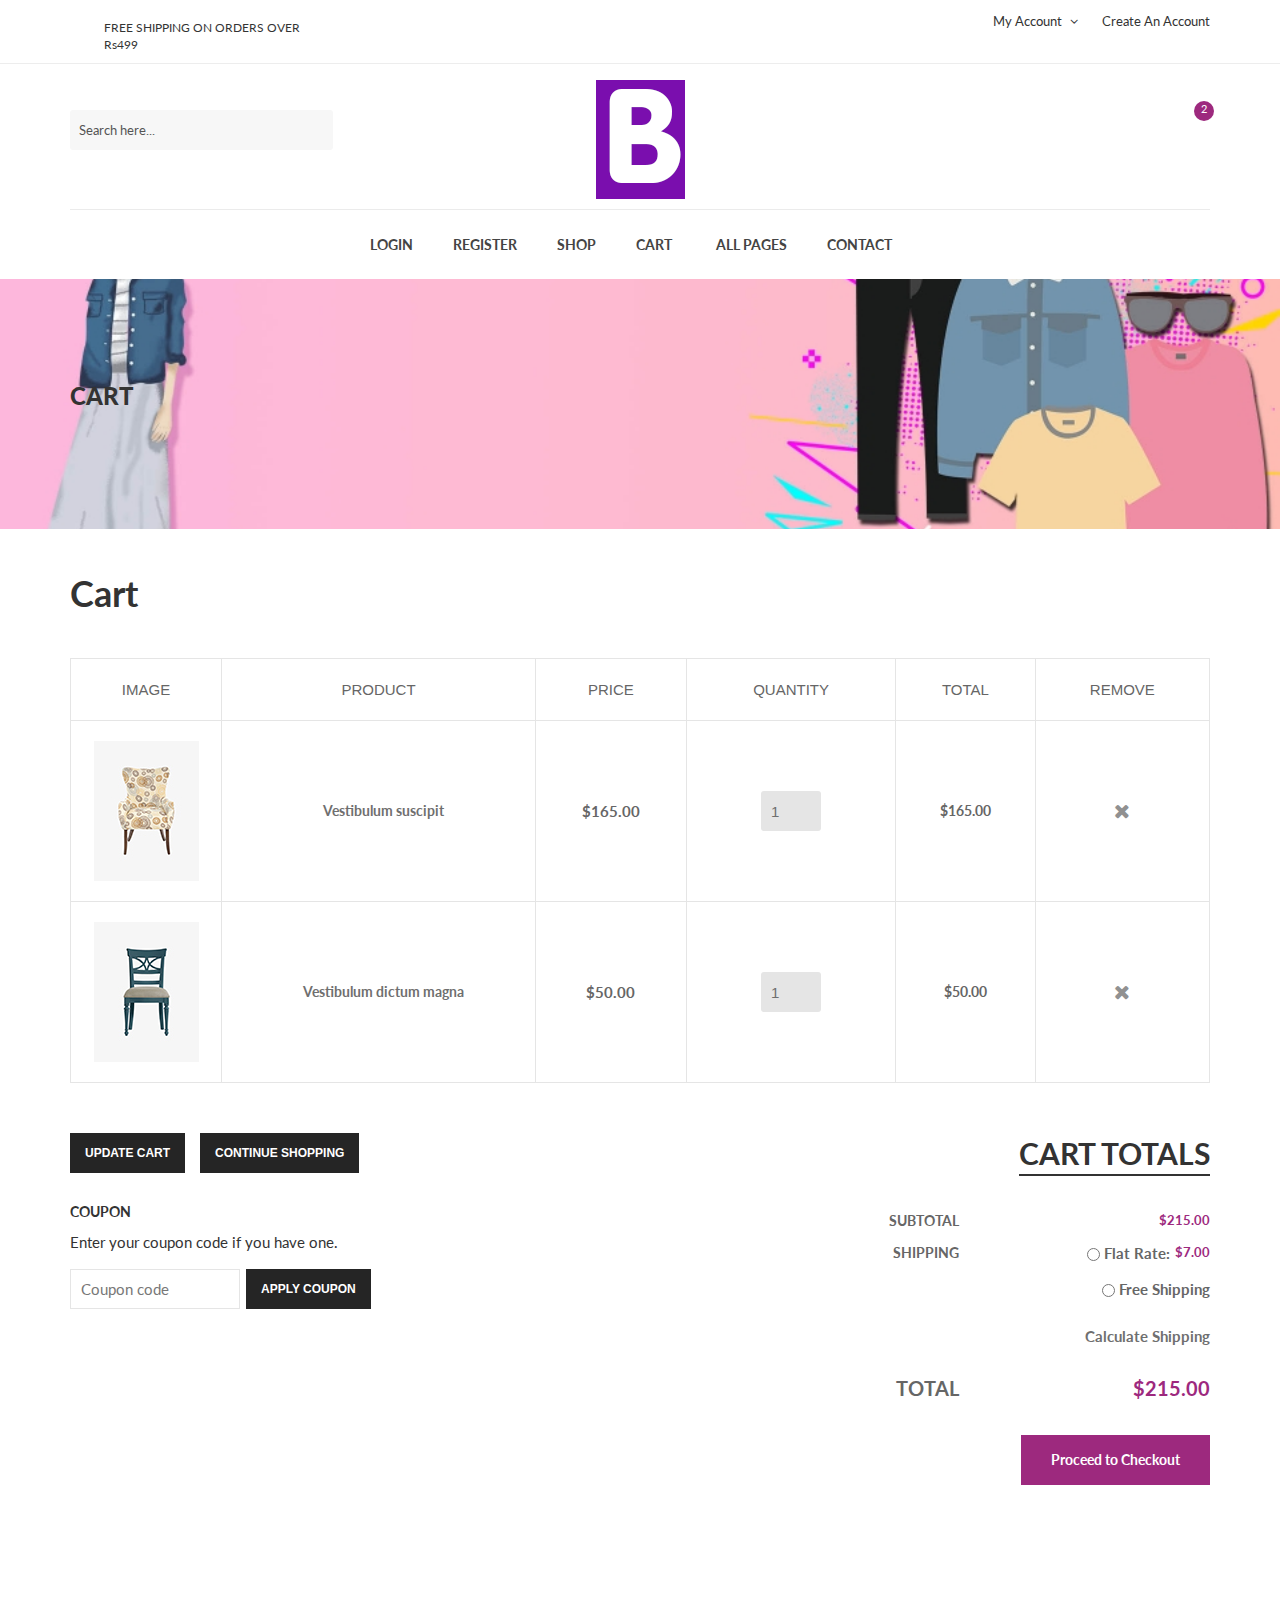
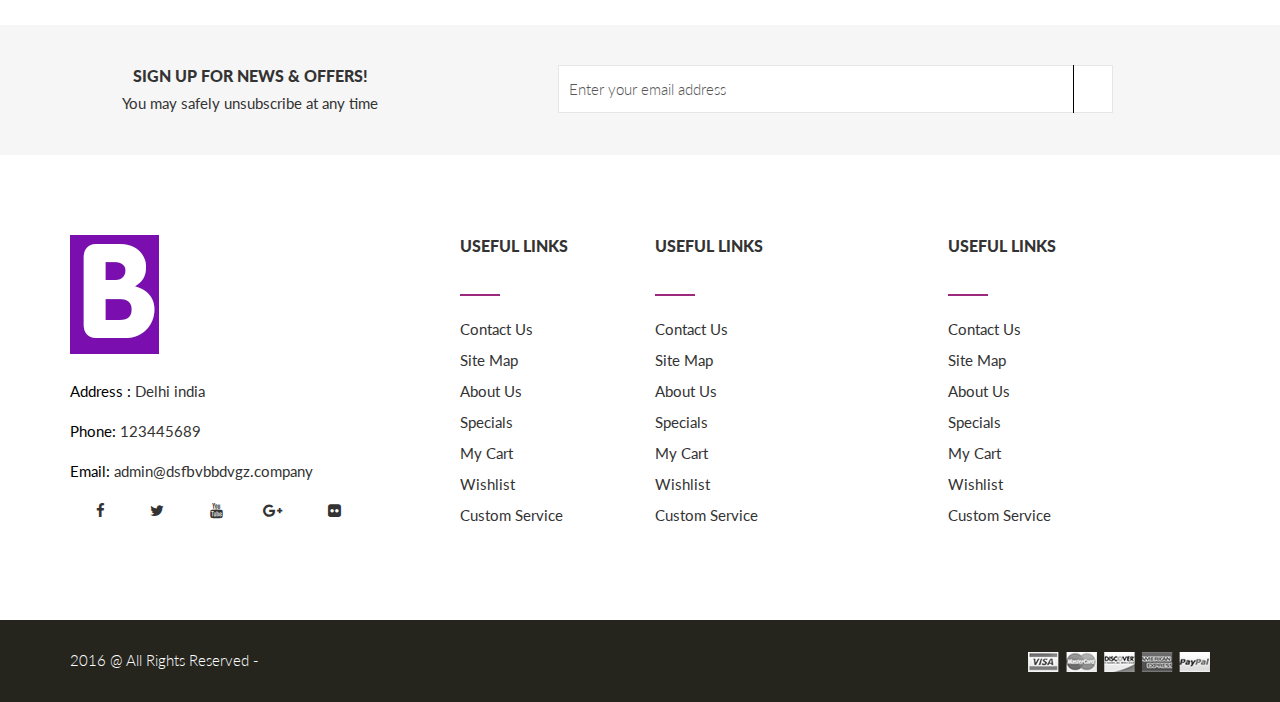
==== commit 5f6ed937: "initial commit" ====
--- a/cart.html
+++ b/cart.html
@@ -164,123 +164,40 @@
 						<div class="mainmenu hidden-xs">
 							<nav>
 								<ul>
-									<li class="active"><a href="index.html">Seating</a>
-										<ul>
-											<li><a href="">EXECUTIVE CUSHIONED CHAIRS</a></li>
-											<li><a href="">EXECUTIVE MESH CHAIRS</a></li>
-											<li><a href="">WORKSTATION CHAIRS</a></li>
-											<li><a href="">VISITOR CHAIR</a></li>
-                                            <li><a href="">STOOL</a></li>
-											<li><a href="">RECLINER CHIARS</a></li>
-											<li><a href="">AUDITORIUM CHAIRS</a></li>
-											<li><a href="">ACCESSORIES</a></li>
-										</ul>
-									</li>
-									<li><a href="shop.html">Table</a>
-										<div class="megamenu">
-											<span>
-												<a href="#" class="megatitle">EXCUTIVE MODULAR  TABLES</a>
-												<a href="#">EXECUTIVE TRADITIONAL TABLES</a>
-												<a href="#">COMPUTER TABLES</a>
-												<a href="#">STEEL TABLES</a>
-												<a href="#">ACCESSORIES</a>
-												
-											</span>
-											<!--<span>
-												<a href="#" class="megatitle">Nightstands</a>
-												<a href="#">Brown Finish</a>
-												<a href="#">Distressed</a>
-												<a href="#">Cherry Finish</a>
-												<a href="#">Weathered</a>
-												<a href="#">Laundry</a>
-											</span>
-											<span>
-												<a href="#" class="megatitle">Headboards</a>
-												<a href="#">Upholstered</a>
-												<a href="#">Tufted</a>
-												<a href="#">Storage</a>
-												<a href="#">padded</a>
-												<a href="#">Outdoor</a>
-											</span>-->
-										</div>
-									</li>
-									<li><a href="shop.html">Workstation Furnitures</a>
-										<div class="megamenu megamenu2 living-megamenu">
-											<span>
-												<a href="#" class="megatitle">Living Chairs</a>
-												<a href="#">mattress</a>
-												<a href="#">bunk bed</a>
-												<a href="#">Weathered</a>
-												<a href="#">sideboard</a>
-												<a href="#">Dresses</a>
-											</span>
-											<span>
-												<a href="#" class="megatitle">Bootees Bags</a>
-												<a href="#">Brown Finish</a>
-												<a href="#">Distressed</a>
-												<a href="#">Tufted</a>
-												<a href="#">Cherry Finish</a>
-												<a href="#">Weathered</a>											
-											</span>
-											<span>
-												<a href="#" class="megatitle">Headboards</a>
-												<a href="#">Upholstered</a>
-												<a href="#">Tufted</a>
-												<a href="#">Storage</a>
-												<a href="#">Sweaters</a>
-												<a href="#">padded</a>											
-											</span>
-											<span>
-												<a href="#" class="megatitle">Headboards</a>
-												<a href="#">Upholstered</a>
-												<a href="#">Tufted</a>
-												<a href="#">Storage</a>
-												<a href="#">Wedges</a>
-												<a href="#">padded</a>											
-											</span>
-										</div>									
-									</li>
-									<li><a href="shop.html">Dining Room</a>
-										<div class="megamenu dining-megamenu">
-											<span>
-												<a href="#" class="megatitle">Dining tables</a>
-												<a href="#">Crochet</a>
-												<a href="#">Sleeveless</a>
-												<a href="#">Stripes</a>
-												<a href="#">Sweaters</a>
-											</span>
-											<span>
-												<a href="#" class="megatitle">Dining chairs</a>
-												<a href="#">Dining chairs</a>
-												<a href="#">Ankle</a>
-												<a href="#">Cherry Finish</a>
-												<a href="#">Weathered</a>
-											</span>
-											<span>
-												<a href="#" class="megatitle">Dining sets</a>
-												<a href="#">Upholstered</a>
-												<a href="#">Tufted</a>
-												<a href="#">Footwear</a>
-												<a href="#">Wedges</a>
-											</span>
-										</div>									
-									</li>
-									<li><a href="#">All pages</a>
-										<ul>
-											<li><a href="wishlist.html">my wishlist</a></li>
-											<li><a href="cart.html">cart page</a></li>
-											<li><a href="checkout.html">checkout</a></li>
-											<li><a href="product-details.html">product-details</a></li>
-											<li><a href="user_accountpage.html">User account</a></li>
-											<li><a href="customer-login.html">login</a></li>
-                                            <li><a href="register.html">Register</a></li>
-											<li><a href="shop.html">shop </a></li>
-											<li><a href="contact.html">contact us</a></li>
-										</ul>									
-									</li>
+									<li>
+									  <a href="customer-login.html">Login</a>
+									</li>
+									<li>
+									  <a href="register.html">Register</a>
+									</li>
+									<li>
+									  <a href="shop.html">Shop</a>
+									</li>
+									<li>
+									  <a href="cart.html">Cart</a>
+									</li>
+									<li>
+									</li>
+				  
+									<li>
+									  <a href="#">All pages</a>
+									  <ul>
+										<li><a href="wishlist.html">my wishlist</a></li>
+										<li><a href="cart.html">cart page</a></li>
+										<li><a href="checkout.html">checkout</a></li>
+										<li>
+										  <a href="product-details.html">product-details</a>
+										</li>
+										<li><a href="user_accountpage.html">User account</a></li>
+										<li><a href="customer-login.html">login</a></li>
+										<li><a href="register.html">Register</a></li>
+										<li><a href="shop.html">shop </a></li>
+										<li><a href="contact.html">contact us</a></li>
+									  </ul>
+									</li>
+				  
 									<li><a href="contact.html">contact</a></li>
-									
-								</ul>
+								  </ul>
 							</nav>
 						</div>
 					</div>
@@ -584,7 +501,7 @@
 							<div class="footer-logo">
 								<a href="#"><img src="img/logo-4.png" alt="" /></a>
 							</div>
-							<p>We are a team of designers and developers that create high quality Magento, Prestashop, Opencart themes and provide premium and  support to our products.</p>
+						
 							<ul>
 								<li>
 									<span>Address : </span> Delhi india
--- a/style.css
+++ b/style.css
@@ -3515,12 +3515,4699 @@
 
 .profile_addresstab{ padding:12px 0; margin-bottom:15px; border-bottom:#999 solid 1px;}
 
-
-
-
-
-
-
-
-
-
+@charset "UTF-8";
+
+/*!
+Animate.css - http://daneden.me/animate
+Version - 3.4.0
+Licensed under the MIT license - http://opensource.org/licenses/MIT
+
+Copyright (c) 2015 Daniel Eden
+*/
+
+.animated {
+  -webkit-animation-duration: 1s;
+  animation-duration: 1s;
+  -webkit-animation-fill-mode: both;
+  animation-fill-mode: both;
+}
+
+.animated.infinite {
+  -webkit-animation-iteration-count: infinite;
+  animation-iteration-count: infinite;
+}
+
+.animated.hinge {
+  -webkit-animation-duration: 2s;
+  animation-duration: 2s;
+}
+
+.animated.bounceIn,
+.animated.bounceOut {
+  -webkit-animation-duration: .75s;
+  animation-duration: .75s;
+}
+
+.animated.flipOutX,
+.animated.flipOutY {
+  -webkit-animation-duration: .75s;
+  animation-duration: .75s;
+}
+
+@-webkit-keyframes bounce {
+  from, 20%, 53%, 80%, to {
+    -webkit-animation-timing-function: cubic-bezier(0.215, 0.610, 0.355, 1.000);
+    animation-timing-function: cubic-bezier(0.215, 0.610, 0.355, 1.000);
+    -webkit-transform: translate3d(0,0,0);
+    transform: translate3d(0,0,0);
+  }
+
+  40%, 43% {
+    -webkit-animation-timing-function: cubic-bezier(0.755, 0.050, 0.855, 0.060);
+    animation-timing-function: cubic-bezier(0.755, 0.050, 0.855, 0.060);
+    -webkit-transform: translate3d(0, -30px, 0);
+    transform: translate3d(0, -30px, 0);
+  }
+
+  70% {
+    -webkit-animation-timing-function: cubic-bezier(0.755, 0.050, 0.855, 0.060);
+    animation-timing-function: cubic-bezier(0.755, 0.050, 0.855, 0.060);
+    -webkit-transform: translate3d(0, -15px, 0);
+    transform: translate3d(0, -15px, 0);
+  }
+
+  90% {
+    -webkit-transform: translate3d(0,-4px,0);
+    transform: translate3d(0,-4px,0);
+  }
+}
+
+@keyframes bounce {
+  from, 20%, 53%, 80%, to {
+    -webkit-animation-timing-function: cubic-bezier(0.215, 0.610, 0.355, 1.000);
+    animation-timing-function: cubic-bezier(0.215, 0.610, 0.355, 1.000);
+    -webkit-transform: translate3d(0,0,0);
+    transform: translate3d(0,0,0);
+  }
+
+  40%, 43% {
+    -webkit-animation-timing-function: cubic-bezier(0.755, 0.050, 0.855, 0.060);
+    animation-timing-function: cubic-bezier(0.755, 0.050, 0.855, 0.060);
+    -webkit-transform: translate3d(0, -30px, 0);
+    transform: translate3d(0, -30px, 0);
+  }
+
+  70% {
+    -webkit-animation-timing-function: cubic-bezier(0.755, 0.050, 0.855, 0.060);
+    animation-timing-function: cubic-bezier(0.755, 0.050, 0.855, 0.060);
+    -webkit-transform: translate3d(0, -15px, 0);
+    transform: translate3d(0, -15px, 0);
+  }
+
+  90% {
+    -webkit-transform: translate3d(0,-4px,0);
+    transform: translate3d(0,-4px,0);
+  }
+}
+
+.bounce {
+  -webkit-animation-name: bounce;
+  animation-name: bounce;
+  -webkit-transform-origin: center bottom;
+  transform-origin: center bottom;
+}
+
+@-webkit-keyframes flash {
+  from, 50%, to {
+    opacity: 1;
+  }
+
+  25%, 75% {
+    opacity: 0;
+  }
+}
+
+@keyframes flash {
+  from, 50%, to {
+    opacity: 1;
+  }
+
+  25%, 75% {
+    opacity: 0;
+  }
+}
+
+.flash {
+  -webkit-animation-name: flash;
+  animation-name: flash;
+}
+
+/* originally authored by Nick Pettit - https://github.com/nickpettit/glide */
+
+@-webkit-keyframes pulse {
+  from {
+    -webkit-transform: scale3d(1, 1, 1);
+    transform: scale3d(1, 1, 1);
+  }
+
+  50% {
+    -webkit-transform: scale3d(1.05, 1.05, 1.05);
+    transform: scale3d(1.05, 1.05, 1.05);
+  }
+
+  to {
+    -webkit-transform: scale3d(1, 1, 1);
+    transform: scale3d(1, 1, 1);
+  }
+}
+
+@keyframes pulse {
+  from {
+    -webkit-transform: scale3d(1, 1, 1);
+    transform: scale3d(1, 1, 1);
+  }
+
+  50% {
+    -webkit-transform: scale3d(1.05, 1.05, 1.05);
+    transform: scale3d(1.05, 1.05, 1.05);
+  }
+
+  to {
+    -webkit-transform: scale3d(1, 1, 1);
+    transform: scale3d(1, 1, 1);
+  }
+}
+
+.pulse {
+  -webkit-animation-name: pulse;
+  animation-name: pulse;
+}
+
+@-webkit-keyframes rubberBand {
+  from {
+    -webkit-transform: scale3d(1, 1, 1);
+    transform: scale3d(1, 1, 1);
+  }
+
+  30% {
+    -webkit-transform: scale3d(1.25, 0.75, 1);
+    transform: scale3d(1.25, 0.75, 1);
+  }
+
+  40% {
+    -webkit-transform: scale3d(0.75, 1.25, 1);
+    transform: scale3d(0.75, 1.25, 1);
+  }
+
+  50% {
+    -webkit-transform: scale3d(1.15, 0.85, 1);
+    transform: scale3d(1.15, 0.85, 1);
+  }
+
+  65% {
+    -webkit-transform: scale3d(.95, 1.05, 1);
+    transform: scale3d(.95, 1.05, 1);
+  }
+
+  75% {
+    -webkit-transform: scale3d(1.05, .95, 1);
+    transform: scale3d(1.05, .95, 1);
+  }
+
+  to {
+    -webkit-transform: scale3d(1, 1, 1);
+    transform: scale3d(1, 1, 1);
+  }
+}
+
+@keyframes rubberBand {
+  from {
+    -webkit-transform: scale3d(1, 1, 1);
+    transform: scale3d(1, 1, 1);
+  }
+
+  30% {
+    -webkit-transform: scale3d(1.25, 0.75, 1);
+    transform: scale3d(1.25, 0.75, 1);
+  }
+
+  40% {
+    -webkit-transform: scale3d(0.75, 1.25, 1);
+    transform: scale3d(0.75, 1.25, 1);
+  }
+
+  50% {
+    -webkit-transform: scale3d(1.15, 0.85, 1);
+    transform: scale3d(1.15, 0.85, 1);
+  }
+
+  65% {
+    -webkit-transform: scale3d(.95, 1.05, 1);
+    transform: scale3d(.95, 1.05, 1);
+  }
+
+  75% {
+    -webkit-transform: scale3d(1.05, .95, 1);
+    transform: scale3d(1.05, .95, 1);
+  }
+
+  to {
+    -webkit-transform: scale3d(1, 1, 1);
+    transform: scale3d(1, 1, 1);
+  }
+}
+
+.rubberBand {
+  -webkit-animation-name: rubberBand;
+  animation-name: rubberBand;
+}
+
+@-webkit-keyframes shake {
+  from, to {
+    -webkit-transform: translate3d(0, 0, 0);
+    transform: translate3d(0, 0, 0);
+  }
+
+  10%, 30%, 50%, 70%, 90% {
+    -webkit-transform: translate3d(-10px, 0, 0);
+    transform: translate3d(-10px, 0, 0);
+  }
+
+  20%, 40%, 60%, 80% {
+    -webkit-transform: translate3d(10px, 0, 0);
+    transform: translate3d(10px, 0, 0);
+  }
+}
+
+@keyframes shake {
+  from, to {
+    -webkit-transform: translate3d(0, 0, 0);
+    transform: translate3d(0, 0, 0);
+  }
+
+  10%, 30%, 50%, 70%, 90% {
+    -webkit-transform: translate3d(-10px, 0, 0);
+    transform: translate3d(-10px, 0, 0);
+  }
+
+  20%, 40%, 60%, 80% {
+    -webkit-transform: translate3d(10px, 0, 0);
+    transform: translate3d(10px, 0, 0);
+  }
+}
+
+.shake {
+  -webkit-animation-name: shake;
+  animation-name: shake;
+}
+
+@-webkit-keyframes swing {
+  20% {
+    -webkit-transform: rotate3d(0, 0, 1, 15deg);
+    transform: rotate3d(0, 0, 1, 15deg);
+  }
+
+  40% {
+    -webkit-transform: rotate3d(0, 0, 1, -10deg);
+    transform: rotate3d(0, 0, 1, -10deg);
+  }
+
+  60% {
+    -webkit-transform: rotate3d(0, 0, 1, 5deg);
+    transform: rotate3d(0, 0, 1, 5deg);
+  }
+
+  80% {
+    -webkit-transform: rotate3d(0, 0, 1, -5deg);
+    transform: rotate3d(0, 0, 1, -5deg);
+  }
+
+  to {
+    -webkit-transform: rotate3d(0, 0, 1, 0deg);
+    transform: rotate3d(0, 0, 1, 0deg);
+  }
+}
+
+@keyframes swing {
+  20% {
+    -webkit-transform: rotate3d(0, 0, 1, 15deg);
+    transform: rotate3d(0, 0, 1, 15deg);
+  }
+
+  40% {
+    -webkit-transform: rotate3d(0, 0, 1, -10deg);
+    transform: rotate3d(0, 0, 1, -10deg);
+  }
+
+  60% {
+    -webkit-transform: rotate3d(0, 0, 1, 5deg);
+    transform: rotate3d(0, 0, 1, 5deg);
+  }
+
+  80% {
+    -webkit-transform: rotate3d(0, 0, 1, -5deg);
+    transform: rotate3d(0, 0, 1, -5deg);
+  }
+
+  to {
+    -webkit-transform: rotate3d(0, 0, 1, 0deg);
+    transform: rotate3d(0, 0, 1, 0deg);
+  }
+}
+
+.swing {
+  -webkit-transform-origin: top center;
+  transform-origin: top center;
+  -webkit-animation-name: swing;
+  animation-name: swing;
+}
+
+@-webkit-keyframes tada {
+  from {
+    -webkit-transform: scale3d(1, 1, 1);
+    transform: scale3d(1, 1, 1);
+  }
+
+  10%, 20% {
+    -webkit-transform: scale3d(.9, .9, .9) rotate3d(0, 0, 1, -3deg);
+    transform: scale3d(.9, .9, .9) rotate3d(0, 0, 1, -3deg);
+  }
+
+  30%, 50%, 70%, 90% {
+    -webkit-transform: scale3d(1.1, 1.1, 1.1) rotate3d(0, 0, 1, 3deg);
+    transform: scale3d(1.1, 1.1, 1.1) rotate3d(0, 0, 1, 3deg);
+  }
+
+  40%, 60%, 80% {
+    -webkit-transform: scale3d(1.1, 1.1, 1.1) rotate3d(0, 0, 1, -3deg);
+    transform: scale3d(1.1, 1.1, 1.1) rotate3d(0, 0, 1, -3deg);
+  }
+
+  to {
+    -webkit-transform: scale3d(1, 1, 1);
+    transform: scale3d(1, 1, 1);
+  }
+}
+
+@keyframes tada {
+  from {
+    -webkit-transform: scale3d(1, 1, 1);
+    transform: scale3d(1, 1, 1);
+  }
+
+  10%, 20% {
+    -webkit-transform: scale3d(.9, .9, .9) rotate3d(0, 0, 1, -3deg);
+    transform: scale3d(.9, .9, .9) rotate3d(0, 0, 1, -3deg);
+  }
+
+  30%, 50%, 70%, 90% {
+    -webkit-transform: scale3d(1.1, 1.1, 1.1) rotate3d(0, 0, 1, 3deg);
+    transform: scale3d(1.1, 1.1, 1.1) rotate3d(0, 0, 1, 3deg);
+  }
+
+  40%, 60%, 80% {
+    -webkit-transform: scale3d(1.1, 1.1, 1.1) rotate3d(0, 0, 1, -3deg);
+    transform: scale3d(1.1, 1.1, 1.1) rotate3d(0, 0, 1, -3deg);
+  }
+
+  to {
+    -webkit-transform: scale3d(1, 1, 1);
+    transform: scale3d(1, 1, 1);
+  }
+}
+
+.tada {
+  -webkit-animation-name: tada;
+  animation-name: tada;
+}
+
+/* originally authored by Nick Pettit - https://github.com/nickpettit/glide */
+
+@-webkit-keyframes wobble {
+  from {
+    -webkit-transform: none;
+    transform: none;
+  }
+
+  15% {
+    -webkit-transform: translate3d(-25%, 0, 0) rotate3d(0, 0, 1, -5deg);
+    transform: translate3d(-25%, 0, 0) rotate3d(0, 0, 1, -5deg);
+  }
+
+  30% {
+    -webkit-transform: translate3d(20%, 0, 0) rotate3d(0, 0, 1, 3deg);
+    transform: translate3d(20%, 0, 0) rotate3d(0, 0, 1, 3deg);
+  }
+
+  45% {
+    -webkit-transform: translate3d(-15%, 0, 0) rotate3d(0, 0, 1, -3deg);
+    transform: translate3d(-15%, 0, 0) rotate3d(0, 0, 1, -3deg);
+  }
+
+  60% {
+    -webkit-transform: translate3d(10%, 0, 0) rotate3d(0, 0, 1, 2deg);
+    transform: translate3d(10%, 0, 0) rotate3d(0, 0, 1, 2deg);
+  }
+
+  75% {
+    -webkit-transform: translate3d(-5%, 0, 0) rotate3d(0, 0, 1, -1deg);
+    transform: translate3d(-5%, 0, 0) rotate3d(0, 0, 1, -1deg);
+  }
+
+  to {
+    -webkit-transform: none;
+    transform: none;
+  }
+}
+
+@keyframes wobble {
+  from {
+    -webkit-transform: none;
+    transform: none;
+  }
+
+  15% {
+    -webkit-transform: translate3d(-25%, 0, 0) rotate3d(0, 0, 1, -5deg);
+    transform: translate3d(-25%, 0, 0) rotate3d(0, 0, 1, -5deg);
+  }
+
+  30% {
+    -webkit-transform: translate3d(20%, 0, 0) rotate3d(0, 0, 1, 3deg);
+    transform: translate3d(20%, 0, 0) rotate3d(0, 0, 1, 3deg);
+  }
+
+  45% {
+    -webkit-transform: translate3d(-15%, 0, 0) rotate3d(0, 0, 1, -3deg);
+    transform: translate3d(-15%, 0, 0) rotate3d(0, 0, 1, -3deg);
+  }
+
+  60% {
+    -webkit-transform: translate3d(10%, 0, 0) rotate3d(0, 0, 1, 2deg);
+    transform: translate3d(10%, 0, 0) rotate3d(0, 0, 1, 2deg);
+  }
+
+  75% {
+    -webkit-transform: translate3d(-5%, 0, 0) rotate3d(0, 0, 1, -1deg);
+    transform: translate3d(-5%, 0, 0) rotate3d(0, 0, 1, -1deg);
+  }
+
+  to {
+    -webkit-transform: none;
+    transform: none;
+  }
+}
+
+.wobble {
+  -webkit-animation-name: wobble;
+  animation-name: wobble;
+}
+
+@-webkit-keyframes jello {
+  from, 11.1%, to {
+    -webkit-transform: none;
+    transform: none;
+  }
+
+  22.2% {
+    -webkit-transform: skewX(-12.5deg) skewY(-12.5deg);
+    transform: skewX(-12.5deg) skewY(-12.5deg);
+  }
+
+  33.3% {
+    -webkit-transform: skewX(6.25deg) skewY(6.25deg);
+    transform: skewX(6.25deg) skewY(6.25deg);
+  }
+
+  44.4% {
+    -webkit-transform: skewX(-3.125deg) skewY(-3.125deg);
+    transform: skewX(-3.125deg) skewY(-3.125deg);
+  }
+
+  55.5% {
+    -webkit-transform: skewX(1.5625deg) skewY(1.5625deg);
+    transform: skewX(1.5625deg) skewY(1.5625deg);
+  }
+
+  66.6% {
+    -webkit-transform: skewX(-0.78125deg) skewY(-0.78125deg);
+    transform: skewX(-0.78125deg) skewY(-0.78125deg);
+  }
+
+  77.7% {
+    -webkit-transform: skewX(0.390625deg) skewY(0.390625deg);
+    transform: skewX(0.390625deg) skewY(0.390625deg);
+  }
+
+  88.8% {
+    -webkit-transform: skewX(-0.1953125deg) skewY(-0.1953125deg);
+    transform: skewX(-0.1953125deg) skewY(-0.1953125deg);
+  }
+}
+
+@keyframes jello {
+  from, 11.1%, to {
+    -webkit-transform: none;
+    transform: none;
+  }
+
+  22.2% {
+    -webkit-transform: skewX(-12.5deg) skewY(-12.5deg);
+    transform: skewX(-12.5deg) skewY(-12.5deg);
+  }
+
+  33.3% {
+    -webkit-transform: skewX(6.25deg) skewY(6.25deg);
+    transform: skewX(6.25deg) skewY(6.25deg);
+  }
+
+  44.4% {
+    -webkit-transform: skewX(-3.125deg) skewY(-3.125deg);
+    transform: skewX(-3.125deg) skewY(-3.125deg);
+  }
+
+  55.5% {
+    -webkit-transform: skewX(1.5625deg) skewY(1.5625deg);
+    transform: skewX(1.5625deg) skewY(1.5625deg);
+  }
+
+  66.6% {
+    -webkit-transform: skewX(-0.78125deg) skewY(-0.78125deg);
+    transform: skewX(-0.78125deg) skewY(-0.78125deg);
+  }
+
+  77.7% {
+    -webkit-transform: skewX(0.390625deg) skewY(0.390625deg);
+    transform: skewX(0.390625deg) skewY(0.390625deg);
+  }
+
+  88.8% {
+    -webkit-transform: skewX(-0.1953125deg) skewY(-0.1953125deg);
+    transform: skewX(-0.1953125deg) skewY(-0.1953125deg);
+  }
+}
+
+.jello {
+  -webkit-animation-name: jello;
+  animation-name: jello;
+  -webkit-transform-origin: center;
+  transform-origin: center;
+}
+
+@-webkit-keyframes bounceIn {
+  from, 20%, 40%, 60%, 80%, to {
+    -webkit-animation-timing-function: cubic-bezier(0.215, 0.610, 0.355, 1.000);
+    animation-timing-function: cubic-bezier(0.215, 0.610, 0.355, 1.000);
+  }
+
+  0% {
+    opacity: 0;
+    -webkit-transform: scale3d(.3, .3, .3);
+    transform: scale3d(.3, .3, .3);
+  }
+
+  20% {
+    -webkit-transform: scale3d(1.1, 1.1, 1.1);
+    transform: scale3d(1.1, 1.1, 1.1);
+  }
+
+  40% {
+    -webkit-transform: scale3d(.9, .9, .9);
+    transform: scale3d(.9, .9, .9);
+  }
+
+  60% {
+    opacity: 1;
+    -webkit-transform: scale3d(1.03, 1.03, 1.03);
+    transform: scale3d(1.03, 1.03, 1.03);
+  }
+
+  80% {
+    -webkit-transform: scale3d(.97, .97, .97);
+    transform: scale3d(.97, .97, .97);
+  }
+
+  to {
+    opacity: 1;
+    -webkit-transform: scale3d(1, 1, 1);
+    transform: scale3d(1, 1, 1);
+  }
+}
+
+@keyframes bounceIn {
+  from, 20%, 40%, 60%, 80%, to {
+    -webkit-animation-timing-function: cubic-bezier(0.215, 0.610, 0.355, 1.000);
+    animation-timing-function: cubic-bezier(0.215, 0.610, 0.355, 1.000);
+  }
+
+  0% {
+    opacity: 0;
+    -webkit-transform: scale3d(.3, .3, .3);
+    transform: scale3d(.3, .3, .3);
+  }
+
+  20% {
+    -webkit-transform: scale3d(1.1, 1.1, 1.1);
+    transform: scale3d(1.1, 1.1, 1.1);
+  }
+
+  40% {
+    -webkit-transform: scale3d(.9, .9, .9);
+    transform: scale3d(.9, .9, .9);
+  }
+
+  60% {
+    opacity: 1;
+    -webkit-transform: scale3d(1.03, 1.03, 1.03);
+    transform: scale3d(1.03, 1.03, 1.03);
+  }
+
+  80% {
+    -webkit-transform: scale3d(.97, .97, .97);
+    transform: scale3d(.97, .97, .97);
+  }
+
+  to {
+    opacity: 1;
+    -webkit-transform: scale3d(1, 1, 1);
+    transform: scale3d(1, 1, 1);
+  }
+}
+
+.bounceIn {
+  -webkit-animation-name: bounceIn;
+  animation-name: bounceIn;
+}
+
+@-webkit-keyframes bounceInDown {
+  from, 60%, 75%, 90%, to {
+    -webkit-animation-timing-function: cubic-bezier(0.215, 0.610, 0.355, 1.000);
+    animation-timing-function: cubic-bezier(0.215, 0.610, 0.355, 1.000);
+  }
+
+  0% {
+    opacity: 0;
+    -webkit-transform: translate3d(0, -3000px, 0);
+    transform: translate3d(0, -3000px, 0);
+  }
+
+  60% {
+    opacity: 1;
+    -webkit-transform: translate3d(0, 25px, 0);
+    transform: translate3d(0, 25px, 0);
+  }
+
+  75% {
+    -webkit-transform: translate3d(0, -10px, 0);
+    transform: translate3d(0, -10px, 0);
+  }
+
+  90% {
+    -webkit-transform: translate3d(0, 5px, 0);
+    transform: translate3d(0, 5px, 0);
+  }
+
+  to {
+    -webkit-transform: none;
+    transform: none;
+  }
+}
+
+@keyframes bounceInDown {
+  from, 60%, 75%, 90%, to {
+    -webkit-animation-timing-function: cubic-bezier(0.215, 0.610, 0.355, 1.000);
+    animation-timing-function: cubic-bezier(0.215, 0.610, 0.355, 1.000);
+  }
+
+  0% {
+    opacity: 0;
+    -webkit-transform: translate3d(0, -3000px, 0);
+    transform: translate3d(0, -3000px, 0);
+  }
+
+  60% {
+    opacity: 1;
+    -webkit-transform: translate3d(0, 25px, 0);
+    transform: translate3d(0, 25px, 0);
+  }
+
+  75% {
+    -webkit-transform: translate3d(0, -10px, 0);
+    transform: translate3d(0, -10px, 0);
+  }
+
+  90% {
+    -webkit-transform: translate3d(0, 5px, 0);
+    transform: translate3d(0, 5px, 0);
+  }
+
+  to {
+    -webkit-transform: none;
+    transform: none;
+  }
+}
+
+.bounceInDown {
+  -webkit-animation-name: bounceInDown;
+  animation-name: bounceInDown;
+}
+
+@-webkit-keyframes bounceInLeft {
+  from, 60%, 75%, 90%, to {
+    -webkit-animation-timing-function: cubic-bezier(0.215, 0.610, 0.355, 1.000);
+    animation-timing-function: cubic-bezier(0.215, 0.610, 0.355, 1.000);
+  }
+
+  0% {
+    opacity: 0;
+    -webkit-transform: translate3d(-3000px, 0, 0);
+    transform: translate3d(-3000px, 0, 0);
+  }
+
+  60% {
+    opacity: 1;
+    -webkit-transform: translate3d(25px, 0, 0);
+    transform: translate3d(25px, 0, 0);
+  }
+
+  75% {
+    -webkit-transform: translate3d(-10px, 0, 0);
+    transform: translate3d(-10px, 0, 0);
+  }
+
+  90% {
+    -webkit-transform: translate3d(5px, 0, 0);
+    transform: translate3d(5px, 0, 0);
+  }
+
+  to {
+    -webkit-transform: none;
+    transform: none;
+  }
+}
+
+@keyframes bounceInLeft {
+  from, 60%, 75%, 90%, to {
+    -webkit-animation-timing-function: cubic-bezier(0.215, 0.610, 0.355, 1.000);
+    animation-timing-function: cubic-bezier(0.215, 0.610, 0.355, 1.000);
+  }
+
+  0% {
+    opacity: 0;
+    -webkit-transform: translate3d(-3000px, 0, 0);
+    transform: translate3d(-3000px, 0, 0);
+  }
+
+  60% {
+    opacity: 1;
+    -webkit-transform: translate3d(25px, 0, 0);
+    transform: translate3d(25px, 0, 0);
+  }
+
+  75% {
+    -webkit-transform: translate3d(-10px, 0, 0);
+    transform: translate3d(-10px, 0, 0);
+  }
+
+  90% {
+    -webkit-transform: translate3d(5px, 0, 0);
+    transform: translate3d(5px, 0, 0);
+  }
+
+  to {
+    -webkit-transform: none;
+    transform: none;
+  }
+}
+
+.bounceInLeft {
+  -webkit-animation-name: bounceInLeft;
+  animation-name: bounceInLeft;
+}
+
+@-webkit-keyframes bounceInRight {
+  from, 60%, 75%, 90%, to {
+    -webkit-animation-timing-function: cubic-bezier(0.215, 0.610, 0.355, 1.000);
+    animation-timing-function: cubic-bezier(0.215, 0.610, 0.355, 1.000);
+  }
+
+  from {
+    opacity: 0;
+    -webkit-transform: translate3d(3000px, 0, 0);
+    transform: translate3d(3000px, 0, 0);
+  }
+
+  60% {
+    opacity: 1;
+    -webkit-transform: translate3d(-25px, 0, 0);
+    transform: translate3d(-25px, 0, 0);
+  }
+
+  75% {
+    -webkit-transform: translate3d(10px, 0, 0);
+    transform: translate3d(10px, 0, 0);
+  }
+
+  90% {
+    -webkit-transform: translate3d(-5px, 0, 0);
+    transform: translate3d(-5px, 0, 0);
+  }
+
+  to {
+    -webkit-transform: none;
+    transform: none;
+  }
+}
+
+@keyframes bounceInRight {
+  from, 60%, 75%, 90%, to {
+    -webkit-animation-timing-function: cubic-bezier(0.215, 0.610, 0.355, 1.000);
+    animation-timing-function: cubic-bezier(0.215, 0.610, 0.355, 1.000);
+  }
+
+  from {
+    opacity: 0;
+    -webkit-transform: translate3d(3000px, 0, 0);
+    transform: translate3d(3000px, 0, 0);
+  }
+
+  60% {
+    opacity: 1;
+    -webkit-transform: translate3d(-25px, 0, 0);
+    transform: translate3d(-25px, 0, 0);
+  }
+
+  75% {
+    -webkit-transform: translate3d(10px, 0, 0);
+    transform: translate3d(10px, 0, 0);
+  }
+
+  90% {
+    -webkit-transform: translate3d(-5px, 0, 0);
+    transform: translate3d(-5px, 0, 0);
+  }
+
+  to {
+    -webkit-transform: none;
+    transform: none;
+  }
+}
+
+.bounceInRight {
+  -webkit-animation-name: bounceInRight;
+  animation-name: bounceInRight;
+}
+
+@-webkit-keyframes bounceInUp {
+  from, 60%, 75%, 90%, to {
+    -webkit-animation-timing-function: cubic-bezier(0.215, 0.610, 0.355, 1.000);
+    animation-timing-function: cubic-bezier(0.215, 0.610, 0.355, 1.000);
+  }
+
+  from {
+    opacity: 0;
+    -webkit-transform: translate3d(0, 3000px, 0);
+    transform: translate3d(0, 3000px, 0);
+  }
+
+  60% {
+    opacity: 1;
+    -webkit-transform: translate3d(0, -20px, 0);
+    transform: translate3d(0, -20px, 0);
+  }
+
+  75% {
+    -webkit-transform: translate3d(0, 10px, 0);
+    transform: translate3d(0, 10px, 0);
+  }
+
+  90% {
+    -webkit-transform: translate3d(0, -5px, 0);
+    transform: translate3d(0, -5px, 0);
+  }
+
+  to {
+    -webkit-transform: translate3d(0, 0, 0);
+    transform: translate3d(0, 0, 0);
+  }
+}
+
+@keyframes bounceInUp {
+  from, 60%, 75%, 90%, to {
+    -webkit-animation-timing-function: cubic-bezier(0.215, 0.610, 0.355, 1.000);
+    animation-timing-function: cubic-bezier(0.215, 0.610, 0.355, 1.000);
+  }
+
+  from {
+    opacity: 0;
+    -webkit-transform: translate3d(0, 3000px, 0);
+    transform: translate3d(0, 3000px, 0);
+  }
+
+  60% {
+    opacity: 1;
+    -webkit-transform: translate3d(0, -20px, 0);
+    transform: translate3d(0, -20px, 0);
+  }
+
+  75% {
+    -webkit-transform: translate3d(0, 10px, 0);
+    transform: translate3d(0, 10px, 0);
+  }
+
+  90% {
+    -webkit-transform: translate3d(0, -5px, 0);
+    transform: translate3d(0, -5px, 0);
+  }
+
+  to {
+    -webkit-transform: translate3d(0, 0, 0);
+    transform: translate3d(0, 0, 0);
+  }
+}
+
+.bounceInUp {
+  -webkit-animation-name: bounceInUp;
+  animation-name: bounceInUp;
+}
+
+@-webkit-keyframes bounceOut {
+  20% {
+    -webkit-transform: scale3d(.9, .9, .9);
+    transform: scale3d(.9, .9, .9);
+  }
+
+  50%, 55% {
+    opacity: 1;
+    -webkit-transform: scale3d(1.1, 1.1, 1.1);
+    transform: scale3d(1.1, 1.1, 1.1);
+  }
+
+  to {
+    opacity: 0;
+    -webkit-transform: scale3d(.3, .3, .3);
+    transform: scale3d(.3, .3, .3);
+  }
+}
+
+@keyframes bounceOut {
+  20% {
+    -webkit-transform: scale3d(.9, .9, .9);
+    transform: scale3d(.9, .9, .9);
+  }
+
+  50%, 55% {
+    opacity: 1;
+    -webkit-transform: scale3d(1.1, 1.1, 1.1);
+    transform: scale3d(1.1, 1.1, 1.1);
+  }
+
+  to {
+    opacity: 0;
+    -webkit-transform: scale3d(.3, .3, .3);
+    transform: scale3d(.3, .3, .3);
+  }
+}
+
+.bounceOut {
+  -webkit-animation-name: bounceOut;
+  animation-name: bounceOut;
+}
+
+@-webkit-keyframes bounceOutDown {
+  20% {
+    -webkit-transform: translate3d(0, 10px, 0);
+    transform: translate3d(0, 10px, 0);
+  }
+
+  40%, 45% {
+    opacity: 1;
+    -webkit-transform: translate3d(0, -20px, 0);
+    transform: translate3d(0, -20px, 0);
+  }
+
+  to {
+    opacity: 0;
+    -webkit-transform: translate3d(0, 2000px, 0);
+    transform: translate3d(0, 2000px, 0);
+  }
+}
+
+@keyframes bounceOutDown {
+  20% {
+    -webkit-transform: translate3d(0, 10px, 0);
+    transform: translate3d(0, 10px, 0);
+  }
+
+  40%, 45% {
+    opacity: 1;
+    -webkit-transform: translate3d(0, -20px, 0);
+    transform: translate3d(0, -20px, 0);
+  }
+
+  to {
+    opacity: 0;
+    -webkit-transform: translate3d(0, 2000px, 0);
+    transform: translate3d(0, 2000px, 0);
+  }
+}
+
+.bounceOutDown {
+  -webkit-animation-name: bounceOutDown;
+  animation-name: bounceOutDown;
+}
+
+@-webkit-keyframes bounceOutLeft {
+  20% {
+    opacity: 1;
+    -webkit-transform: translate3d(20px, 0, 0);
+    transform: translate3d(20px, 0, 0);
+  }
+
+  to {
+    opacity: 0;
+    -webkit-transform: translate3d(-2000px, 0, 0);
+    transform: translate3d(-2000px, 0, 0);
+  }
+}
+
+@keyframes bounceOutLeft {
+  20% {
+    opacity: 1;
+    -webkit-transform: translate3d(20px, 0, 0);
+    transform: translate3d(20px, 0, 0);
+  }
+
+  to {
+    opacity: 0;
+    -webkit-transform: translate3d(-2000px, 0, 0);
+    transform: translate3d(-2000px, 0, 0);
+  }
+}
+
+.bounceOutLeft {
+  -webkit-animation-name: bounceOutLeft;
+  animation-name: bounceOutLeft;
+}
+
+@-webkit-keyframes bounceOutRight {
+  20% {
+    opacity: 1;
+    -webkit-transform: translate3d(-20px, 0, 0);
+    transform: translate3d(-20px, 0, 0);
+  }
+
+  to {
+    opacity: 0;
+    -webkit-transform: translate3d(2000px, 0, 0);
+    transform: translate3d(2000px, 0, 0);
+  }
+}
+
+@keyframes bounceOutRight {
+  20% {
+    opacity: 1;
+    -webkit-transform: translate3d(-20px, 0, 0);
+    transform: translate3d(-20px, 0, 0);
+  }
+
+  to {
+    opacity: 0;
+    -webkit-transform: translate3d(2000px, 0, 0);
+    transform: translate3d(2000px, 0, 0);
+  }
+}
+
+.bounceOutRight {
+  -webkit-animation-name: bounceOutRight;
+  animation-name: bounceOutRight;
+}
+
+@-webkit-keyframes bounceOutUp {
+  20% {
+    -webkit-transform: translate3d(0, -10px, 0);
+    transform: translate3d(0, -10px, 0);
+  }
+
+  40%, 45% {
+    opacity: 1;
+    -webkit-transform: translate3d(0, 20px, 0);
+    transform: translate3d(0, 20px, 0);
+  }
+
+  to {
+    opacity: 0;
+    -webkit-transform: translate3d(0, -2000px, 0);
+    transform: translate3d(0, -2000px, 0);
+  }
+}
+
+@keyframes bounceOutUp {
+  20% {
+    -webkit-transform: translate3d(0, -10px, 0);
+    transform: translate3d(0, -10px, 0);
+  }
+
+  40%, 45% {
+    opacity: 1;
+    -webkit-transform: translate3d(0, 20px, 0);
+    transform: translate3d(0, 20px, 0);
+  }
+
+  to {
+    opacity: 0;
+    -webkit-transform: translate3d(0, -2000px, 0);
+    transform: translate3d(0, -2000px, 0);
+  }
+}
+
+.bounceOutUp {
+  -webkit-animation-name: bounceOutUp;
+  animation-name: bounceOutUp;
+}
+
+@-webkit-keyframes fadeIn {
+  from {
+    opacity: 0;
+  }
+
+  to {
+    opacity: 1;
+  }
+}
+
+@keyframes fadeIn {
+  from {
+    opacity: 0;
+  }
+
+  to {
+    opacity: 1;
+  }
+}
+
+.fadeIn {
+  -webkit-animation-name: fadeIn;
+  animation-name: fadeIn;
+}
+
+@-webkit-keyframes fadeInDown {
+  from {
+    opacity: 0;
+    -webkit-transform: translate3d(0, -100%, 0);
+    transform: translate3d(0, -100%, 0);
+  }
+
+  to {
+    opacity: 1;
+    -webkit-transform: none;
+    transform: none;
+  }
+}
+
+@keyframes fadeInDown {
+  from {
+    opacity: 0;
+    -webkit-transform: translate3d(0, -100%, 0);
+    transform: translate3d(0, -100%, 0);
+  }
+
+  to {
+    opacity: 1;
+    -webkit-transform: none;
+    transform: none;
+  }
+}
+
+.fadeInDown {
+  -webkit-animation-name: fadeInDown;
+  animation-name: fadeInDown;
+}
+
+@-webkit-keyframes fadeInDownBig {
+  from {
+    opacity: 0;
+    -webkit-transform: translate3d(0, -2000px, 0);
+    transform: translate3d(0, -2000px, 0);
+  }
+
+  to {
+    opacity: 1;
+    -webkit-transform: none;
+    transform: none;
+  }
+}
+
+@keyframes fadeInDownBig {
+  from {
+    opacity: 0;
+    -webkit-transform: translate3d(0, -2000px, 0);
+    transform: translate3d(0, -2000px, 0);
+  }
+
+  to {
+    opacity: 1;
+    -webkit-transform: none;
+    transform: none;
+  }
+}
+
+.fadeInDownBig {
+  -webkit-animation-name: fadeInDownBig;
+  animation-name: fadeInDownBig;
+}
+
+@-webkit-keyframes fadeInLeft {
+  from {
+    opacity: 0;
+    -webkit-transform: translate3d(-100%, 0, 0);
+    transform: translate3d(-100%, 0, 0);
+  }
+
+  to {
+    opacity: 1;
+    -webkit-transform: none;
+    transform: none;
+  }
+}
+
+@keyframes fadeInLeft {
+  from {
+    opacity: 0;
+    -webkit-transform: translate3d(-100%, 0, 0);
+    transform: translate3d(-100%, 0, 0);
+  }
+
+  to {
+    opacity: 1;
+    -webkit-transform: none;
+    transform: none;
+  }
+}
+
+.fadeInLeft {
+  -webkit-animation-name: fadeInLeft;
+  animation-name: fadeInLeft;
+}
+
+@-webkit-keyframes fadeInLeftBig {
+  from {
+    opacity: 0;
+    -webkit-transform: translate3d(-2000px, 0, 0);
+    transform: translate3d(-2000px, 0, 0);
+  }
+
+  to {
+    opacity: 1;
+    -webkit-transform: none;
+    transform: none;
+  }
+}
+
+@keyframes fadeInLeftBig {
+  from {
+    opacity: 0;
+    -webkit-transform: translate3d(-2000px, 0, 0);
+    transform: translate3d(-2000px, 0, 0);
+  }
+
+  to {
+    opacity: 1;
+    -webkit-transform: none;
+    transform: none;
+  }
+}
+
+.fadeInLeftBig {
+  -webkit-animation-name: fadeInLeftBig;
+  animation-name: fadeInLeftBig;
+}
+
+@-webkit-keyframes fadeInRight {
+  from {
+    opacity: 0;
+    -webkit-transform: translate3d(100%, 0, 0);
+    transform: translate3d(100%, 0, 0);
+  }
+
+  to {
+    opacity: 1;
+    -webkit-transform: none;
+    transform: none;
+  }
+}
+
+@keyframes fadeInRight {
+  from {
+    opacity: 0;
+    -webkit-transform: translate3d(100%, 0, 0);
+    transform: translate3d(100%, 0, 0);
+  }
+
+  to {
+    opacity: 1;
+    -webkit-transform: none;
+    transform: none;
+  }
+}
+
+.fadeInRight {
+  -webkit-animation-name: fadeInRight;
+  animation-name: fadeInRight;
+}
+
+@-webkit-keyframes fadeInRightBig {
+  from {
+    opacity: 0;
+    -webkit-transform: translate3d(2000px, 0, 0);
+    transform: translate3d(2000px, 0, 0);
+  }
+
+  to {
+    opacity: 1;
+    -webkit-transform: none;
+    transform: none;
+  }
+}
+
+@keyframes fadeInRightBig {
+  from {
+    opacity: 0;
+    -webkit-transform: translate3d(2000px, 0, 0);
+    transform: translate3d(2000px, 0, 0);
+  }
+
+  to {
+    opacity: 1;
+    -webkit-transform: none;
+    transform: none;
+  }
+}
+
+.fadeInRightBig {
+  -webkit-animation-name: fadeInRightBig;
+  animation-name: fadeInRightBig;
+}
+
+@-webkit-keyframes fadeInUp {
+  from {
+    opacity: 0;
+    -webkit-transform: translate3d(0, 100%, 0);
+    transform: translate3d(0, 100%, 0);
+  }
+
+  to {
+    opacity: 1;
+    -webkit-transform: none;
+    transform: none;
+  }
+}
+
+@keyframes fadeInUp {
+  from {
+    opacity: 0;
+    -webkit-transform: translate3d(0, 100%, 0);
+    transform: translate3d(0, 100%, 0);
+  }
+
+  to {
+    opacity: 1;
+    -webkit-transform: none;
+    transform: none;
+  }
+}
+
+.fadeInUp {
+  -webkit-animation-name: fadeInUp;
+  animation-name: fadeInUp;
+}
+
+@-webkit-keyframes fadeInUpBig {
+  from {
+    opacity: 0;
+    -webkit-transform: translate3d(0, 2000px, 0);
+    transform: translate3d(0, 2000px, 0);
+  }
+
+  to {
+    opacity: 1;
+    -webkit-transform: none;
+    transform: none;
+  }
+}
+
+@keyframes fadeInUpBig {
+  from {
+    opacity: 0;
+    -webkit-transform: translate3d(0, 2000px, 0);
+    transform: translate3d(0, 2000px, 0);
+  }
+
+  to {
+    opacity: 1;
+    -webkit-transform: none;
+    transform: none;
+  }
+}
+
+.fadeInUpBig {
+  -webkit-animation-name: fadeInUpBig;
+  animation-name: fadeInUpBig;
+}
+
+@-webkit-keyframes fadeOut {
+  from {
+    opacity: 1;
+  }
+
+  to {
+    opacity: 0;
+  }
+}
+
+@keyframes fadeOut {
+  from {
+    opacity: 1;
+  }
+
+  to {
+    opacity: 0;
+  }
+}
+
+.fadeOut {
+  -webkit-animation-name: fadeOut;
+  animation-name: fadeOut;
+}
+
+@-webkit-keyframes fadeOutDown {
+  from {
+    opacity: 1;
+  }
+
+  to {
+    opacity: 0;
+    -webkit-transform: translate3d(0, 100%, 0);
+    transform: translate3d(0, 100%, 0);
+  }
+}
+
+@keyframes fadeOutDown {
+  from {
+    opacity: 1;
+  }
+
+  to {
+    opacity: 0;
+    -webkit-transform: translate3d(0, 100%, 0);
+    transform: translate3d(0, 100%, 0);
+  }
+}
+
+.fadeOutDown {
+  -webkit-animation-name: fadeOutDown;
+  animation-name: fadeOutDown;
+}
+
+@-webkit-keyframes fadeOutDownBig {
+  from {
+    opacity: 1;
+  }
+
+  to {
+    opacity: 0;
+    -webkit-transform: translate3d(0, 2000px, 0);
+    transform: translate3d(0, 2000px, 0);
+  }
+}
+
+@keyframes fadeOutDownBig {
+  from {
+    opacity: 1;
+  }
+
+  to {
+    opacity: 0;
+    -webkit-transform: translate3d(0, 2000px, 0);
+    transform: translate3d(0, 2000px, 0);
+  }
+}
+
+.fadeOutDownBig {
+  -webkit-animation-name: fadeOutDownBig;
+  animation-name: fadeOutDownBig;
+}
+
+@-webkit-keyframes fadeOutLeft {
+  from {
+    opacity: 1;
+  }
+
+  to {
+    opacity: 0;
+    -webkit-transform: translate3d(-100%, 0, 0);
+    transform: translate3d(-100%, 0, 0);
+  }
+}
+
+@keyframes fadeOutLeft {
+  from {
+    opacity: 1;
+  }
+
+  to {
+    opacity: 0;
+    -webkit-transform: translate3d(-100%, 0, 0);
+    transform: translate3d(-100%, 0, 0);
+  }
+}
+
+.fadeOutLeft {
+  -webkit-animation-name: fadeOutLeft;
+  animation-name: fadeOutLeft;
+}
+
+@-webkit-keyframes fadeOutLeftBig {
+  from {
+    opacity: 1;
+  }
+
+  to {
+    opacity: 0;
+    -webkit-transform: translate3d(-2000px, 0, 0);
+    transform: translate3d(-2000px, 0, 0);
+  }
+}
+
+@keyframes fadeOutLeftBig {
+  from {
+    opacity: 1;
+  }
+
+  to {
+    opacity: 0;
+    -webkit-transform: translate3d(-2000px, 0, 0);
+    transform: translate3d(-2000px, 0, 0);
+  }
+}
+
+.fadeOutLeftBig {
+  -webkit-animation-name: fadeOutLeftBig;
+  animation-name: fadeOutLeftBig;
+}
+
+@-webkit-keyframes fadeOutRight {
+  from {
+    opacity: 1;
+  }
+
+  to {
+    opacity: 0;
+    -webkit-transform: translate3d(100%, 0, 0);
+    transform: translate3d(100%, 0, 0);
+  }
+}
+
+@keyframes fadeOutRight {
+  from {
+    opacity: 1;
+  }
+
+  to {
+    opacity: 0;
+    -webkit-transform: translate3d(100%, 0, 0);
+    transform: translate3d(100%, 0, 0);
+  }
+}
+
+.fadeOutRight {
+  -webkit-animation-name: fadeOutRight;
+  animation-name: fadeOutRight;
+}
+
+@-webkit-keyframes fadeOutRightBig {
+  from {
+    opacity: 1;
+  }
+
+  to {
+    opacity: 0;
+    -webkit-transform: translate3d(2000px, 0, 0);
+    transform: translate3d(2000px, 0, 0);
+  }
+}
+
+@keyframes fadeOutRightBig {
+  from {
+    opacity: 1;
+  }
+
+  to {
+    opacity: 0;
+    -webkit-transform: translate3d(2000px, 0, 0);
+    transform: translate3d(2000px, 0, 0);
+  }
+}
+
+.fadeOutRightBig {
+  -webkit-animation-name: fadeOutRightBig;
+  animation-name: fadeOutRightBig;
+}
+
+@-webkit-keyframes fadeOutUp {
+  from {
+    opacity: 1;
+  }
+
+  to {
+    opacity: 0;
+    -webkit-transform: translate3d(0, -100%, 0);
+    transform: translate3d(0, -100%, 0);
+  }
+}
+
+@keyframes fadeOutUp {
+  from {
+    opacity: 1;
+  }
+
+  to {
+    opacity: 0;
+    -webkit-transform: translate3d(0, -100%, 0);
+    transform: translate3d(0, -100%, 0);
+  }
+}
+
+.fadeOutUp {
+  -webkit-animation-name: fadeOutUp;
+  animation-name: fadeOutUp;
+}
+
+@-webkit-keyframes fadeOutUpBig {
+  from {
+    opacity: 1;
+  }
+
+  to {
+    opacity: 0;
+    -webkit-transform: translate3d(0, -2000px, 0);
+    transform: translate3d(0, -2000px, 0);
+  }
+}
+
+@keyframes fadeOutUpBig {
+  from {
+    opacity: 1;
+  }
+
+  to {
+    opacity: 0;
+    -webkit-transform: translate3d(0, -2000px, 0);
+    transform: translate3d(0, -2000px, 0);
+  }
+}
+
+.fadeOutUpBig {
+  -webkit-animation-name: fadeOutUpBig;
+  animation-name: fadeOutUpBig;
+}
+
+@-webkit-keyframes flip {
+  from {
+    -webkit-transform: perspective(400px) rotate3d(0, 1, 0, -360deg);
+    transform: perspective(400px) rotate3d(0, 1, 0, -360deg);
+    -webkit-animation-timing-function: ease-out;
+    animation-timing-function: ease-out;
+  }
+
+  40% {
+    -webkit-transform: perspective(400px) translate3d(0, 0, 150px) rotate3d(0, 1, 0, -190deg);
+    transform: perspective(400px) translate3d(0, 0, 150px) rotate3d(0, 1, 0, -190deg);
+    -webkit-animation-timing-function: ease-out;
+    animation-timing-function: ease-out;
+  }
+
+  50% {
+    -webkit-transform: perspective(400px) translate3d(0, 0, 150px) rotate3d(0, 1, 0, -170deg);
+    transform: perspective(400px) translate3d(0, 0, 150px) rotate3d(0, 1, 0, -170deg);
+    -webkit-animation-timing-function: ease-in;
+    animation-timing-function: ease-in;
+  }
+
+  80% {
+    -webkit-transform: perspective(400px) scale3d(.95, .95, .95);
+    transform: perspective(400px) scale3d(.95, .95, .95);
+    -webkit-animation-timing-function: ease-in;
+    animation-timing-function: ease-in;
+  }
+
+  to {
+    -webkit-transform: perspective(400px);
+    transform: perspective(400px);
+    -webkit-animation-timing-function: ease-in;
+    animation-timing-function: ease-in;
+  }
+}
+
+@keyframes flip {
+  from {
+    -webkit-transform: perspective(400px) rotate3d(0, 1, 0, -360deg);
+    transform: perspective(400px) rotate3d(0, 1, 0, -360deg);
+    -webkit-animation-timing-function: ease-out;
+    animation-timing-function: ease-out;
+  }
+
+  40% {
+    -webkit-transform: perspective(400px) translate3d(0, 0, 150px) rotate3d(0, 1, 0, -190deg);
+    transform: perspective(400px) translate3d(0, 0, 150px) rotate3d(0, 1, 0, -190deg);
+    -webkit-animation-timing-function: ease-out;
+    animation-timing-function: ease-out;
+  }
+
+  50% {
+    -webkit-transform: perspective(400px) translate3d(0, 0, 150px) rotate3d(0, 1, 0, -170deg);
+    transform: perspective(400px) translate3d(0, 0, 150px) rotate3d(0, 1, 0, -170deg);
+    -webkit-animation-timing-function: ease-in;
+    animation-timing-function: ease-in;
+  }
+
+  80% {
+    -webkit-transform: perspective(400px) scale3d(.95, .95, .95);
+    transform: perspective(400px) scale3d(.95, .95, .95);
+    -webkit-animation-timing-function: ease-in;
+    animation-timing-function: ease-in;
+  }
+
+  to {
+    -webkit-transform: perspective(400px);
+    transform: perspective(400px);
+    -webkit-animation-timing-function: ease-in;
+    animation-timing-function: ease-in;
+  }
+}
+
+.animated.flip {
+  -webkit-backface-visibility: visible;
+  backface-visibility: visible;
+  -webkit-animation-name: flip;
+  animation-name: flip;
+}
+
+@-webkit-keyframes flipInX {
+  from {
+    -webkit-transform: perspective(400px) rotate3d(1, 0, 0, 90deg);
+    transform: perspective(400px) rotate3d(1, 0, 0, 90deg);
+    -webkit-animation-timing-function: ease-in;
+    animation-timing-function: ease-in;
+    opacity: 0;
+  }
+
+  40% {
+    -webkit-transform: perspective(400px) rotate3d(1, 0, 0, -20deg);
+    transform: perspective(400px) rotate3d(1, 0, 0, -20deg);
+    -webkit-animation-timing-function: ease-in;
+    animation-timing-function: ease-in;
+  }
+
+  60% {
+    -webkit-transform: perspective(400px) rotate3d(1, 0, 0, 10deg);
+    transform: perspective(400px) rotate3d(1, 0, 0, 10deg);
+    opacity: 1;
+  }
+
+  80% {
+    -webkit-transform: perspective(400px) rotate3d(1, 0, 0, -5deg);
+    transform: perspective(400px) rotate3d(1, 0, 0, -5deg);
+  }
+
+  to {
+    -webkit-transform: perspective(400px);
+    transform: perspective(400px);
+  }
+}
+
+@keyframes flipInX {
+  from {
+    -webkit-transform: perspective(400px) rotate3d(1, 0, 0, 90deg);
+    transform: perspective(400px) rotate3d(1, 0, 0, 90deg);
+    -webkit-animation-timing-function: ease-in;
+    animation-timing-function: ease-in;
+    opacity: 0;
+  }
+
+  40% {
+    -webkit-transform: perspective(400px) rotate3d(1, 0, 0, -20deg);
+    transform: perspective(400px) rotate3d(1, 0, 0, -20deg);
+    -webkit-animation-timing-function: ease-in;
+    animation-timing-function: ease-in;
+  }
+
+  60% {
+    -webkit-transform: perspective(400px) rotate3d(1, 0, 0, 10deg);
+    transform: perspective(400px) rotate3d(1, 0, 0, 10deg);
+    opacity: 1;
+  }
+
+  80% {
+    -webkit-transform: perspective(400px) rotate3d(1, 0, 0, -5deg);
+    transform: perspective(400px) rotate3d(1, 0, 0, -5deg);
+  }
+
+  to {
+    -webkit-transform: perspective(400px);
+    transform: perspective(400px);
+  }
+}
+
+.flipInX {
+  -webkit-backface-visibility: visible !important;
+  backface-visibility: visible !important;
+  -webkit-animation-name: flipInX;
+  animation-name: flipInX;
+}
+
+@-webkit-keyframes flipInY {
+  from {
+    -webkit-transform: perspective(400px) rotate3d(0, 1, 0, 90deg);
+    transform: perspective(400px) rotate3d(0, 1, 0, 90deg);
+    -webkit-animation-timing-function: ease-in;
+    animation-timing-function: ease-in;
+    opacity: 0;
+  }
+
+  40% {
+    -webkit-transform: perspective(400px) rotate3d(0, 1, 0, -20deg);
+    transform: perspective(400px) rotate3d(0, 1, 0, -20deg);
+    -webkit-animation-timing-function: ease-in;
+    animation-timing-function: ease-in;
+  }
+
+  60% {
+    -webkit-transform: perspective(400px) rotate3d(0, 1, 0, 10deg);
+    transform: perspective(400px) rotate3d(0, 1, 0, 10deg);
+    opacity: 1;
+  }
+
+  80% {
+    -webkit-transform: perspective(400px) rotate3d(0, 1, 0, -5deg);
+    transform: perspective(400px) rotate3d(0, 1, 0, -5deg);
+  }
+
+  to {
+    -webkit-transform: perspective(400px);
+    transform: perspective(400px);
+  }
+}
+
+@keyframes flipInY {
+  from {
+    -webkit-transform: perspective(400px) rotate3d(0, 1, 0, 90deg);
+    transform: perspective(400px) rotate3d(0, 1, 0, 90deg);
+    -webkit-animation-timing-function: ease-in;
+    animation-timing-function: ease-in;
+    opacity: 0;
+  }
+
+  40% {
+    -webkit-transform: perspective(400px) rotate3d(0, 1, 0, -20deg);
+    transform: perspective(400px) rotate3d(0, 1, 0, -20deg);
+    -webkit-animation-timing-function: ease-in;
+    animation-timing-function: ease-in;
+  }
+
+  60% {
+    -webkit-transform: perspective(400px) rotate3d(0, 1, 0, 10deg);
+    transform: perspective(400px) rotate3d(0, 1, 0, 10deg);
+    opacity: 1;
+  }
+
+  80% {
+    -webkit-transform: perspective(400px) rotate3d(0, 1, 0, -5deg);
+    transform: perspective(400px) rotate3d(0, 1, 0, -5deg);
+  }
+
+  to {
+    -webkit-transform: perspective(400px);
+    transform: perspective(400px);
+  }
+}
+
+.flipInY {
+  -webkit-backface-visibility: visible !important;
+  backface-visibility: visible !important;
+  -webkit-animation-name: flipInY;
+  animation-name: flipInY;
+}
+
+@-webkit-keyframes flipOutX {
+  from {
+    -webkit-transform: perspective(400px);
+    transform: perspective(400px);
+  }
+
+  30% {
+    -webkit-transform: perspective(400px) rotate3d(1, 0, 0, -20deg);
+    transform: perspective(400px) rotate3d(1, 0, 0, -20deg);
+    opacity: 1;
+  }
+
+  to {
+    -webkit-transform: perspective(400px) rotate3d(1, 0, 0, 90deg);
+    transform: perspective(400px) rotate3d(1, 0, 0, 90deg);
+    opacity: 0;
+  }
+}
+
+@keyframes flipOutX {
+  from {
+    -webkit-transform: perspective(400px);
+    transform: perspective(400px);
+  }
+
+  30% {
+    -webkit-transform: perspective(400px) rotate3d(1, 0, 0, -20deg);
+    transform: perspective(400px) rotate3d(1, 0, 0, -20deg);
+    opacity: 1;
+  }
+
+  to {
+    -webkit-transform: perspective(400px) rotate3d(1, 0, 0, 90deg);
+    transform: perspective(400px) rotate3d(1, 0, 0, 90deg);
+    opacity: 0;
+  }
+}
+
+.flipOutX {
+  -webkit-animation-name: flipOutX;
+  animation-name: flipOutX;
+  -webkit-backface-visibility: visible !important;
+  backface-visibility: visible !important;
+}
+
+@-webkit-keyframes flipOutY {
+  from {
+    -webkit-transform: perspective(400px);
+    transform: perspective(400px);
+  }
+
+  30% {
+    -webkit-transform: perspective(400px) rotate3d(0, 1, 0, -15deg);
+    transform: perspective(400px) rotate3d(0, 1, 0, -15deg);
+    opacity: 1;
+  }
+
+  to {
+    -webkit-transform: perspective(400px) rotate3d(0, 1, 0, 90deg);
+    transform: perspective(400px) rotate3d(0, 1, 0, 90deg);
+    opacity: 0;
+  }
+}
+
+@keyframes flipOutY {
+  from {
+    -webkit-transform: perspective(400px);
+    transform: perspective(400px);
+  }
+
+  30% {
+    -webkit-transform: perspective(400px) rotate3d(0, 1, 0, -15deg);
+    transform: perspective(400px) rotate3d(0, 1, 0, -15deg);
+    opacity: 1;
+  }
+
+  to {
+    -webkit-transform: perspective(400px) rotate3d(0, 1, 0, 90deg);
+    transform: perspective(400px) rotate3d(0, 1, 0, 90deg);
+    opacity: 0;
+  }
+}
+
+.flipOutY {
+  -webkit-backface-visibility: visible !important;
+  backface-visibility: visible !important;
+  -webkit-animation-name: flipOutY;
+  animation-name: flipOutY;
+}
+
+@-webkit-keyframes lightSpeedIn {
+  from {
+    -webkit-transform: translate3d(100%, 0, 0) skewX(-30deg);
+    transform: translate3d(100%, 0, 0) skewX(-30deg);
+    opacity: 0;
+  }
+
+  60% {
+    -webkit-transform: skewX(20deg);
+    transform: skewX(20deg);
+    opacity: 1;
+  }
+
+  80% {
+    -webkit-transform: skewX(-5deg);
+    transform: skewX(-5deg);
+    opacity: 1;
+  }
+
+  to {
+    -webkit-transform: none;
+    transform: none;
+    opacity: 1;
+  }
+}
+
+@keyframes lightSpeedIn {
+  from {
+    -webkit-transform: translate3d(100%, 0, 0) skewX(-30deg);
+    transform: translate3d(100%, 0, 0) skewX(-30deg);
+    opacity: 0;
+  }
+
+  60% {
+    -webkit-transform: skewX(20deg);
+    transform: skewX(20deg);
+    opacity: 1;
+  }
+
+  80% {
+    -webkit-transform: skewX(-5deg);
+    transform: skewX(-5deg);
+    opacity: 1;
+  }
+
+  to {
+    -webkit-transform: none;
+    transform: none;
+    opacity: 1;
+  }
+}
+
+.lightSpeedIn {
+  -webkit-animation-name: lightSpeedIn;
+  animation-name: lightSpeedIn;
+  -webkit-animation-timing-function: ease-out;
+  animation-timing-function: ease-out;
+}
+
+@-webkit-keyframes lightSpeedOut {
+  from {
+    opacity: 1;
+  }
+
+  to {
+    -webkit-transform: translate3d(100%, 0, 0) skewX(30deg);
+    transform: translate3d(100%, 0, 0) skewX(30deg);
+    opacity: 0;
+  }
+}
+
+@keyframes lightSpeedOut {
+  from {
+    opacity: 1;
+  }
+
+  to {
+    -webkit-transform: translate3d(100%, 0, 0) skewX(30deg);
+    transform: translate3d(100%, 0, 0) skewX(30deg);
+    opacity: 0;
+  }
+}
+
+.lightSpeedOut {
+  -webkit-animation-name: lightSpeedOut;
+  animation-name: lightSpeedOut;
+  -webkit-animation-timing-function: ease-in;
+  animation-timing-function: ease-in;
+}
+
+@-webkit-keyframes rotateIn {
+  from {
+    -webkit-transform-origin: center;
+    transform-origin: center;
+    -webkit-transform: rotate3d(0, 0, 1, -200deg);
+    transform: rotate3d(0, 0, 1, -200deg);
+    opacity: 0;
+  }
+
+  to {
+    -webkit-transform-origin: center;
+    transform-origin: center;
+    -webkit-transform: none;
+    transform: none;
+    opacity: 1;
+  }
+}
+
+@keyframes rotateIn {
+  from {
+    -webkit-transform-origin: center;
+    transform-origin: center;
+    -webkit-transform: rotate3d(0, 0, 1, -200deg);
+    transform: rotate3d(0, 0, 1, -200deg);
+    opacity: 0;
+  }
+
+  to {
+    -webkit-transform-origin: center;
+    transform-origin: center;
+    -webkit-transform: none;
+    transform: none;
+    opacity: 1;
+  }
+}
+
+.rotateIn {
+  -webkit-animation-name: rotateIn;
+  animation-name: rotateIn;
+}
+
+@-webkit-keyframes rotateInDownLeft {
+  from {
+    -webkit-transform-origin: left bottom;
+    transform-origin: left bottom;
+    -webkit-transform: rotate3d(0, 0, 1, -45deg);
+    transform: rotate3d(0, 0, 1, -45deg);
+    opacity: 0;
+  }
+
+  to {
+    -webkit-transform-origin: left bottom;
+    transform-origin: left bottom;
+    -webkit-transform: none;
+    transform: none;
+    opacity: 1;
+  }
+}
+
+@keyframes rotateInDownLeft {
+  from {
+    -webkit-transform-origin: left bottom;
+    transform-origin: left bottom;
+    -webkit-transform: rotate3d(0, 0, 1, -45deg);
+    transform: rotate3d(0, 0, 1, -45deg);
+    opacity: 0;
+  }
+
+  to {
+    -webkit-transform-origin: left bottom;
+    transform-origin: left bottom;
+    -webkit-transform: none;
+    transform: none;
+    opacity: 1;
+  }
+}
+
+.rotateInDownLeft {
+  -webkit-animation-name: rotateInDownLeft;
+  animation-name: rotateInDownLeft;
+}
+
+@-webkit-keyframes rotateInDownRight {
+  from {
+    -webkit-transform-origin: right bottom;
+    transform-origin: right bottom;
+    -webkit-transform: rotate3d(0, 0, 1, 45deg);
+    transform: rotate3d(0, 0, 1, 45deg);
+    opacity: 0;
+  }
+
+  to {
+    -webkit-transform-origin: right bottom;
+    transform-origin: right bottom;
+    -webkit-transform: none;
+    transform: none;
+    opacity: 1;
+  }
+}
+
+@keyframes rotateInDownRight {
+  from {
+    -webkit-transform-origin: right bottom;
+    transform-origin: right bottom;
+    -webkit-transform: rotate3d(0, 0, 1, 45deg);
+    transform: rotate3d(0, 0, 1, 45deg);
+    opacity: 0;
+  }
+
+  to {
+    -webkit-transform-origin: right bottom;
+    transform-origin: right bottom;
+    -webkit-transform: none;
+    transform: none;
+    opacity: 1;
+  }
+}
+
+.rotateInDownRight {
+  -webkit-animation-name: rotateInDownRight;
+  animation-name: rotateInDownRight;
+}
+
+@-webkit-keyframes rotateInUpLeft {
+  from {
+    -webkit-transform-origin: left bottom;
+    transform-origin: left bottom;
+    -webkit-transform: rotate3d(0, 0, 1, 45deg);
+    transform: rotate3d(0, 0, 1, 45deg);
+    opacity: 0;
+  }
+
+  to {
+    -webkit-transform-origin: left bottom;
+    transform-origin: left bottom;
+    -webkit-transform: none;
+    transform: none;
+    opacity: 1;
+  }
+}
+
+@keyframes rotateInUpLeft {
+  from {
+    -webkit-transform-origin: left bottom;
+    transform-origin: left bottom;
+    -webkit-transform: rotate3d(0, 0, 1, 45deg);
+    transform: rotate3d(0, 0, 1, 45deg);
+    opacity: 0;
+  }
+
+  to {
+    -webkit-transform-origin: left bottom;
+    transform-origin: left bottom;
+    -webkit-transform: none;
+    transform: none;
+    opacity: 1;
+  }
+}
+
+.rotateInUpLeft {
+  -webkit-animation-name: rotateInUpLeft;
+  animation-name: rotateInUpLeft;
+}
+
+@-webkit-keyframes rotateInUpRight {
+  from {
+    -webkit-transform-origin: right bottom;
+    transform-origin: right bottom;
+    -webkit-transform: rotate3d(0, 0, 1, -90deg);
+    transform: rotate3d(0, 0, 1, -90deg);
+    opacity: 0;
+  }
+
+  to {
+    -webkit-transform-origin: right bottom;
+    transform-origin: right bottom;
+    -webkit-transform: none;
+    transform: none;
+    opacity: 1;
+  }
+}
+
+@keyframes rotateInUpRight {
+  from {
+    -webkit-transform-origin: right bottom;
+    transform-origin: right bottom;
+    -webkit-transform: rotate3d(0, 0, 1, -90deg);
+    transform: rotate3d(0, 0, 1, -90deg);
+    opacity: 0;
+  }
+
+  to {
+    -webkit-transform-origin: right bottom;
+    transform-origin: right bottom;
+    -webkit-transform: none;
+    transform: none;
+    opacity: 1;
+  }
+}
+
+.rotateInUpRight {
+  -webkit-animation-name: rotateInUpRight;
+  animation-name: rotateInUpRight;
+}
+
+@-webkit-keyframes rotateOut {
+  from {
+    -webkit-transform-origin: center;
+    transform-origin: center;
+    opacity: 1;
+  }
+
+  to {
+    -webkit-transform-origin: center;
+    transform-origin: center;
+    -webkit-transform: rotate3d(0, 0, 1, 200deg);
+    transform: rotate3d(0, 0, 1, 200deg);
+    opacity: 0;
+  }
+}
+
+@keyframes rotateOut {
+  from {
+    -webkit-transform-origin: center;
+    transform-origin: center;
+    opacity: 1;
+  }
+
+  to {
+    -webkit-transform-origin: center;
+    transform-origin: center;
+    -webkit-transform: rotate3d(0, 0, 1, 200deg);
+    transform: rotate3d(0, 0, 1, 200deg);
+    opacity: 0;
+  }
+}
+
+.rotateOut {
+  -webkit-animation-name: rotateOut;
+  animation-name: rotateOut;
+}
+
+@-webkit-keyframes rotateOutDownLeft {
+  from {
+    -webkit-transform-origin: left bottom;
+    transform-origin: left bottom;
+    opacity: 1;
+  }
+
+  to {
+    -webkit-transform-origin: left bottom;
+    transform-origin: left bottom;
+    -webkit-transform: rotate3d(0, 0, 1, 45deg);
+    transform: rotate3d(0, 0, 1, 45deg);
+    opacity: 0;
+  }
+}
+
+@keyframes rotateOutDownLeft {
+  from {
+    -webkit-transform-origin: left bottom;
+    transform-origin: left bottom;
+    opacity: 1;
+  }
+
+  to {
+    -webkit-transform-origin: left bottom;
+    transform-origin: left bottom;
+    -webkit-transform: rotate3d(0, 0, 1, 45deg);
+    transform: rotate3d(0, 0, 1, 45deg);
+    opacity: 0;
+  }
+}
+
+.rotateOutDownLeft {
+  -webkit-animation-name: rotateOutDownLeft;
+  animation-name: rotateOutDownLeft;
+}
+
+@-webkit-keyframes rotateOutDownRight {
+  from {
+    -webkit-transform-origin: right bottom;
+    transform-origin: right bottom;
+    opacity: 1;
+  }
+
+  to {
+    -webkit-transform-origin: right bottom;
+    transform-origin: right bottom;
+    -webkit-transform: rotate3d(0, 0, 1, -45deg);
+    transform: rotate3d(0, 0, 1, -45deg);
+    opacity: 0;
+  }
+}
+
+@keyframes rotateOutDownRight {
+  from {
+    -webkit-transform-origin: right bottom;
+    transform-origin: right bottom;
+    opacity: 1;
+  }
+
+  to {
+    -webkit-transform-origin: right bottom;
+    transform-origin: right bottom;
+    -webkit-transform: rotate3d(0, 0, 1, -45deg);
+    transform: rotate3d(0, 0, 1, -45deg);
+    opacity: 0;
+  }
+}
+
+.rotateOutDownRight {
+  -webkit-animation-name: rotateOutDownRight;
+  animation-name: rotateOutDownRight;
+}
+
+@-webkit-keyframes rotateOutUpLeft {
+  from {
+    -webkit-transform-origin: left bottom;
+    transform-origin: left bottom;
+    opacity: 1;
+  }
+
+  to {
+    -webkit-transform-origin: left bottom;
+    transform-origin: left bottom;
+    -webkit-transform: rotate3d(0, 0, 1, -45deg);
+    transform: rotate3d(0, 0, 1, -45deg);
+    opacity: 0;
+  }
+}
+
+@keyframes rotateOutUpLeft {
+  from {
+    -webkit-transform-origin: left bottom;
+    transform-origin: left bottom;
+    opacity: 1;
+  }
+
+  to {
+    -webkit-transform-origin: left bottom;
+    transform-origin: left bottom;
+    -webkit-transform: rotate3d(0, 0, 1, -45deg);
+    transform: rotate3d(0, 0, 1, -45deg);
+    opacity: 0;
+  }
+}
+
+.rotateOutUpLeft {
+  -webkit-animation-name: rotateOutUpLeft;
+  animation-name: rotateOutUpLeft;
+}
+
+@-webkit-keyframes rotateOutUpRight {
+  from {
+    -webkit-transform-origin: right bottom;
+    transform-origin: right bottom;
+    opacity: 1;
+  }
+
+  to {
+    -webkit-transform-origin: right bottom;
+    transform-origin: right bottom;
+    -webkit-transform: rotate3d(0, 0, 1, 90deg);
+    transform: rotate3d(0, 0, 1, 90deg);
+    opacity: 0;
+  }
+}
+
+@keyframes rotateOutUpRight {
+  from {
+    -webkit-transform-origin: right bottom;
+    transform-origin: right bottom;
+    opacity: 1;
+  }
+
+  to {
+    -webkit-transform-origin: right bottom;
+    transform-origin: right bottom;
+    -webkit-transform: rotate3d(0, 0, 1, 90deg);
+    transform: rotate3d(0, 0, 1, 90deg);
+    opacity: 0;
+  }
+}
+
+.rotateOutUpRight {
+  -webkit-animation-name: rotateOutUpRight;
+  animation-name: rotateOutUpRight;
+}
+
+@-webkit-keyframes hinge {
+  0% {
+    -webkit-transform-origin: top left;
+    transform-origin: top left;
+    -webkit-animation-timing-function: ease-in-out;
+    animation-timing-function: ease-in-out;
+  }
+
+  20%, 60% {
+    -webkit-transform: rotate3d(0, 0, 1, 80deg);
+    transform: rotate3d(0, 0, 1, 80deg);
+    -webkit-transform-origin: top left;
+    transform-origin: top left;
+    -webkit-animation-timing-function: ease-in-out;
+    animation-timing-function: ease-in-out;
+  }
+
+  40%, 80% {
+    -webkit-transform: rotate3d(0, 0, 1, 60deg);
+    transform: rotate3d(0, 0, 1, 60deg);
+    -webkit-transform-origin: top left;
+    transform-origin: top left;
+    -webkit-animation-timing-function: ease-in-out;
+    animation-timing-function: ease-in-out;
+    opacity: 1;
+  }
+
+  to {
+    -webkit-transform: translate3d(0, 700px, 0);
+    transform: translate3d(0, 700px, 0);
+    opacity: 0;
+  }
+}
+
+@keyframes hinge {
+  0% {
+    -webkit-transform-origin: top left;
+    transform-origin: top left;
+    -webkit-animation-timing-function: ease-in-out;
+    animation-timing-function: ease-in-out;
+  }
+
+  20%, 60% {
+    -webkit-transform: rotate3d(0, 0, 1, 80deg);
+    transform: rotate3d(0, 0, 1, 80deg);
+    -webkit-transform-origin: top left;
+    transform-origin: top left;
+    -webkit-animation-timing-function: ease-in-out;
+    animation-timing-function: ease-in-out;
+  }
+
+  40%, 80% {
+    -webkit-transform: rotate3d(0, 0, 1, 60deg);
+    transform: rotate3d(0, 0, 1, 60deg);
+    -webkit-transform-origin: top left;
+    transform-origin: top left;
+    -webkit-animation-timing-function: ease-in-out;
+    animation-timing-function: ease-in-out;
+    opacity: 1;
+  }
+
+  to {
+    -webkit-transform: translate3d(0, 700px, 0);
+    transform: translate3d(0, 700px, 0);
+    opacity: 0;
+  }
+}
+
+.hinge {
+  -webkit-animation-name: hinge;
+  animation-name: hinge;
+}
+
+/* originally authored by Nick Pettit - https://github.com/nickpettit/glide */
+
+@-webkit-keyframes rollIn {
+  from {
+    opacity: 0;
+    -webkit-transform: translate3d(-100%, 0, 0) rotate3d(0, 0, 1, -120deg);
+    transform: translate3d(-100%, 0, 0) rotate3d(0, 0, 1, -120deg);
+  }
+
+  to {
+    opacity: 1;
+    -webkit-transform: none;
+    transform: none;
+  }
+}
+
+@keyframes rollIn {
+  from {
+    opacity: 0;
+    -webkit-transform: translate3d(-100%, 0, 0) rotate3d(0, 0, 1, -120deg);
+    transform: translate3d(-100%, 0, 0) rotate3d(0, 0, 1, -120deg);
+  }
+
+  to {
+    opacity: 1;
+    -webkit-transform: none;
+    transform: none;
+  }
+}
+
+.rollIn {
+  -webkit-animation-name: rollIn;
+  animation-name: rollIn;
+}
+
+/* originally authored by Nick Pettit - https://github.com/nickpettit/glide */
+
+@-webkit-keyframes rollOut {
+  from {
+    opacity: 1;
+  }
+
+  to {
+    opacity: 0;
+    -webkit-transform: translate3d(100%, 0, 0) rotate3d(0, 0, 1, 120deg);
+    transform: translate3d(100%, 0, 0) rotate3d(0, 0, 1, 120deg);
+  }
+}
+
+@keyframes rollOut {
+  from {
+    opacity: 1;
+  }
+
+  to {
+    opacity: 0;
+    -webkit-transform: translate3d(100%, 0, 0) rotate3d(0, 0, 1, 120deg);
+    transform: translate3d(100%, 0, 0) rotate3d(0, 0, 1, 120deg);
+  }
+}
+
+.rollOut {
+  -webkit-animation-name: rollOut;
+  animation-name: rollOut;
+}
+
+@-webkit-keyframes zoomIn {
+  from {
+    opacity: 0;
+    -webkit-transform: scale3d(.3, .3, .3);
+    transform: scale3d(.3, .3, .3);
+  }
+
+  50% {
+    opacity: 1;
+  }
+}
+
+@keyframes zoomIn {
+  from {
+    opacity: 0;
+    -webkit-transform: scale3d(.3, .3, .3);
+    transform: scale3d(.3, .3, .3);
+  }
+
+  50% {
+    opacity: 1;
+  }
+}
+
+.zoomIn {
+  -webkit-animation-name: zoomIn;
+  animation-name: zoomIn;
+}
+
+@-webkit-keyframes zoomInDown {
+  from {
+    opacity: 0;
+    -webkit-transform: scale3d(.1, .1, .1) translate3d(0, -1000px, 0);
+    transform: scale3d(.1, .1, .1) translate3d(0, -1000px, 0);
+    -webkit-animation-timing-function: cubic-bezier(0.550, 0.055, 0.675, 0.190);
+    animation-timing-function: cubic-bezier(0.550, 0.055, 0.675, 0.190);
+  }
+
+  60% {
+    opacity: 1;
+    -webkit-transform: scale3d(.475, .475, .475) translate3d(0, 60px, 0);
+    transform: scale3d(.475, .475, .475) translate3d(0, 60px, 0);
+    -webkit-animation-timing-function: cubic-bezier(0.175, 0.885, 0.320, 1);
+    animation-timing-function: cubic-bezier(0.175, 0.885, 0.320, 1);
+  }
+}
+
+@keyframes zoomInDown {
+  from {
+    opacity: 0;
+    -webkit-transform: scale3d(.1, .1, .1) translate3d(0, -1000px, 0);
+    transform: scale3d(.1, .1, .1) translate3d(0, -1000px, 0);
+    -webkit-animation-timing-function: cubic-bezier(0.550, 0.055, 0.675, 0.190);
+    animation-timing-function: cubic-bezier(0.550, 0.055, 0.675, 0.190);
+  }
+
+  60% {
+    opacity: 1;
+    -webkit-transform: scale3d(.475, .475, .475) translate3d(0, 60px, 0);
+    transform: scale3d(.475, .475, .475) translate3d(0, 60px, 0);
+    -webkit-animation-timing-function: cubic-bezier(0.175, 0.885, 0.320, 1);
+    animation-timing-function: cubic-bezier(0.175, 0.885, 0.320, 1);
+  }
+}
+
+.zoomInDown {
+  -webkit-animation-name: zoomInDown;
+  animation-name: zoomInDown;
+}
+
+@-webkit-keyframes zoomInLeft {
+  from {
+    opacity: 0;
+    -webkit-transform: scale3d(.1, .1, .1) translate3d(-1000px, 0, 0);
+    transform: scale3d(.1, .1, .1) translate3d(-1000px, 0, 0);
+    -webkit-animation-timing-function: cubic-bezier(0.550, 0.055, 0.675, 0.190);
+    animation-timing-function: cubic-bezier(0.550, 0.055, 0.675, 0.190);
+  }
+
+  60% {
+    opacity: 1;
+    -webkit-transform: scale3d(.475, .475, .475) translate3d(10px, 0, 0);
+    transform: scale3d(.475, .475, .475) translate3d(10px, 0, 0);
+    -webkit-animation-timing-function: cubic-bezier(0.175, 0.885, 0.320, 1);
+    animation-timing-function: cubic-bezier(0.175, 0.885, 0.320, 1);
+  }
+}
+
+@keyframes zoomInLeft {
+  from {
+    opacity: 0;
+    -webkit-transform: scale3d(.1, .1, .1) translate3d(-1000px, 0, 0);
+    transform: scale3d(.1, .1, .1) translate3d(-1000px, 0, 0);
+    -webkit-animation-timing-function: cubic-bezier(0.550, 0.055, 0.675, 0.190);
+    animation-timing-function: cubic-bezier(0.550, 0.055, 0.675, 0.190);
+  }
+
+  60% {
+    opacity: 1;
+    -webkit-transform: scale3d(.475, .475, .475) translate3d(10px, 0, 0);
+    transform: scale3d(.475, .475, .475) translate3d(10px, 0, 0);
+    -webkit-animation-timing-function: cubic-bezier(0.175, 0.885, 0.320, 1);
+    animation-timing-function: cubic-bezier(0.175, 0.885, 0.320, 1);
+  }
+}
+
+.zoomInLeft {
+  -webkit-animation-name: zoomInLeft;
+  animation-name: zoomInLeft;
+}
+
+@-webkit-keyframes zoomInRight {
+  from {
+    opacity: 0;
+    -webkit-transform: scale3d(.1, .1, .1) translate3d(1000px, 0, 0);
+    transform: scale3d(.1, .1, .1) translate3d(1000px, 0, 0);
+    -webkit-animation-timing-function: cubic-bezier(0.550, 0.055, 0.675, 0.190);
+    animation-timing-function: cubic-bezier(0.550, 0.055, 0.675, 0.190);
+  }
+
+  60% {
+    opacity: 1;
+    -webkit-transform: scale3d(.475, .475, .475) translate3d(-10px, 0, 0);
+    transform: scale3d(.475, .475, .475) translate3d(-10px, 0, 0);
+    -webkit-animation-timing-function: cubic-bezier(0.175, 0.885, 0.320, 1);
+    animation-timing-function: cubic-bezier(0.175, 0.885, 0.320, 1);
+  }
+}
+
+@keyframes zoomInRight {
+  from {
+    opacity: 0;
+    -webkit-transform: scale3d(.1, .1, .1) translate3d(1000px, 0, 0);
+    transform: scale3d(.1, .1, .1) translate3d(1000px, 0, 0);
+    -webkit-animation-timing-function: cubic-bezier(0.550, 0.055, 0.675, 0.190);
+    animation-timing-function: cubic-bezier(0.550, 0.055, 0.675, 0.190);
+  }
+
+  60% {
+    opacity: 1;
+    -webkit-transform: scale3d(.475, .475, .475) translate3d(-10px, 0, 0);
+    transform: scale3d(.475, .475, .475) translate3d(-10px, 0, 0);
+    -webkit-animation-timing-function: cubic-bezier(0.175, 0.885, 0.320, 1);
+    animation-timing-function: cubic-bezier(0.175, 0.885, 0.320, 1);
+  }
+}
+
+.zoomInRight {
+  -webkit-animation-name: zoomInRight;
+  animation-name: zoomInRight;
+}
+
+@-webkit-keyframes zoomInUp {
+  from {
+    opacity: 0;
+    -webkit-transform: scale3d(.1, .1, .1) translate3d(0, 1000px, 0);
+    transform: scale3d(.1, .1, .1) translate3d(0, 1000px, 0);
+    -webkit-animation-timing-function: cubic-bezier(0.550, 0.055, 0.675, 0.190);
+    animation-timing-function: cubic-bezier(0.550, 0.055, 0.675, 0.190);
+  }
+
+  60% {
+    opacity: 1;
+    -webkit-transform: scale3d(.475, .475, .475) translate3d(0, -60px, 0);
+    transform: scale3d(.475, .475, .475) translate3d(0, -60px, 0);
+    -webkit-animation-timing-function: cubic-bezier(0.175, 0.885, 0.320, 1);
+    animation-timing-function: cubic-bezier(0.175, 0.885, 0.320, 1);
+  }
+}
+
+@keyframes zoomInUp {
+  from {
+    opacity: 0;
+    -webkit-transform: scale3d(.1, .1, .1) translate3d(0, 1000px, 0);
+    transform: scale3d(.1, .1, .1) translate3d(0, 1000px, 0);
+    -webkit-animation-timing-function: cubic-bezier(0.550, 0.055, 0.675, 0.190);
+    animation-timing-function: cubic-bezier(0.550, 0.055, 0.675, 0.190);
+  }
+
+  60% {
+    opacity: 1;
+    -webkit-transform: scale3d(.475, .475, .475) translate3d(0, -60px, 0);
+    transform: scale3d(.475, .475, .475) translate3d(0, -60px, 0);
+    -webkit-animation-timing-function: cubic-bezier(0.175, 0.885, 0.320, 1);
+    animation-timing-function: cubic-bezier(0.175, 0.885, 0.320, 1);
+  }
+}
+
+.zoomInUp {
+  -webkit-animation-name: zoomInUp;
+  animation-name: zoomInUp;
+}
+
+@-webkit-keyframes zoomOut {
+  from {
+    opacity: 1;
+  }
+
+  50% {
+    opacity: 0;
+    -webkit-transform: scale3d(.3, .3, .3);
+    transform: scale3d(.3, .3, .3);
+  }
+
+  to {
+    opacity: 0;
+  }
+}
+
+@keyframes zoomOut {
+  from {
+    opacity: 1;
+  }
+
+  50% {
+    opacity: 0;
+    -webkit-transform: scale3d(.3, .3, .3);
+    transform: scale3d(.3, .3, .3);
+  }
+
+  to {
+    opacity: 0;
+  }
+}
+
+.zoomOut {
+  -webkit-animation-name: zoomOut;
+  animation-name: zoomOut;
+}
+
+@-webkit-keyframes zoomOutDown {
+  40% {
+    opacity: 1;
+    -webkit-transform: scale3d(.475, .475, .475) translate3d(0, -60px, 0);
+    transform: scale3d(.475, .475, .475) translate3d(0, -60px, 0);
+    -webkit-animation-timing-function: cubic-bezier(0.550, 0.055, 0.675, 0.190);
+    animation-timing-function: cubic-bezier(0.550, 0.055, 0.675, 0.190);
+  }
+
+  to {
+    opacity: 0;
+    -webkit-transform: scale3d(.1, .1, .1) translate3d(0, 2000px, 0);
+    transform: scale3d(.1, .1, .1) translate3d(0, 2000px, 0);
+    -webkit-transform-origin: center bottom;
+    transform-origin: center bottom;
+    -webkit-animation-timing-function: cubic-bezier(0.175, 0.885, 0.320, 1);
+    animation-timing-function: cubic-bezier(0.175, 0.885, 0.320, 1);
+  }
+}
+
+@keyframes zoomOutDown {
+  40% {
+    opacity: 1;
+    -webkit-transform: scale3d(.475, .475, .475) translate3d(0, -60px, 0);
+    transform: scale3d(.475, .475, .475) translate3d(0, -60px, 0);
+    -webkit-animation-timing-function: cubic-bezier(0.550, 0.055, 0.675, 0.190);
+    animation-timing-function: cubic-bezier(0.550, 0.055, 0.675, 0.190);
+  }
+
+  to {
+    opacity: 0;
+    -webkit-transform: scale3d(.1, .1, .1) translate3d(0, 2000px, 0);
+    transform: scale3d(.1, .1, .1) translate3d(0, 2000px, 0);
+    -webkit-transform-origin: center bottom;
+    transform-origin: center bottom;
+    -webkit-animation-timing-function: cubic-bezier(0.175, 0.885, 0.320, 1);
+    animation-timing-function: cubic-bezier(0.175, 0.885, 0.320, 1);
+  }
+}
+
+.zoomOutDown {
+  -webkit-animation-name: zoomOutDown;
+  animation-name: zoomOutDown;
+}
+
+@-webkit-keyframes zoomOutLeft {
+  40% {
+    opacity: 1;
+    -webkit-transform: scale3d(.475, .475, .475) translate3d(42px, 0, 0);
+    transform: scale3d(.475, .475, .475) translate3d(42px, 0, 0);
+  }
+
+  to {
+    opacity: 0;
+    -webkit-transform: scale(.1) translate3d(-2000px, 0, 0);
+    transform: scale(.1) translate3d(-2000px, 0, 0);
+    -webkit-transform-origin: left center;
+    transform-origin: left center;
+  }
+}
+
+@keyframes zoomOutLeft {
+  40% {
+    opacity: 1;
+    -webkit-transform: scale3d(.475, .475, .475) translate3d(42px, 0, 0);
+    transform: scale3d(.475, .475, .475) translate3d(42px, 0, 0);
+  }
+
+  to {
+    opacity: 0;
+    -webkit-transform: scale(.1) translate3d(-2000px, 0, 0);
+    transform: scale(.1) translate3d(-2000px, 0, 0);
+    -webkit-transform-origin: left center;
+    transform-origin: left center;
+  }
+}
+
+.zoomOutLeft {
+  -webkit-animation-name: zoomOutLeft;
+  animation-name: zoomOutLeft;
+}
+
+@-webkit-keyframes zoomOutRight {
+  40% {
+    opacity: 1;
+    -webkit-transform: scale3d(.475, .475, .475) translate3d(-42px, 0, 0);
+    transform: scale3d(.475, .475, .475) translate3d(-42px, 0, 0);
+  }
+
+  to {
+    opacity: 0;
+    -webkit-transform: scale(.1) translate3d(2000px, 0, 0);
+    transform: scale(.1) translate3d(2000px, 0, 0);
+    -webkit-transform-origin: right center;
+    transform-origin: right center;
+  }
+}
+
+@keyframes zoomOutRight {
+  40% {
+    opacity: 1;
+    -webkit-transform: scale3d(.475, .475, .475) translate3d(-42px, 0, 0);
+    transform: scale3d(.475, .475, .475) translate3d(-42px, 0, 0);
+  }
+
+  to {
+    opacity: 0;
+    -webkit-transform: scale(.1) translate3d(2000px, 0, 0);
+    transform: scale(.1) translate3d(2000px, 0, 0);
+    -webkit-transform-origin: right center;
+    transform-origin: right center;
+  }
+}
+
+.zoomOutRight {
+  -webkit-animation-name: zoomOutRight;
+  animation-name: zoomOutRight;
+}
+
+@-webkit-keyframes zoomOutUp {
+  40% {
+    opacity: 1;
+    -webkit-transform: scale3d(.475, .475, .475) translate3d(0, 60px, 0);
+    transform: scale3d(.475, .475, .475) translate3d(0, 60px, 0);
+    -webkit-animation-timing-function: cubic-bezier(0.550, 0.055, 0.675, 0.190);
+    animation-timing-function: cubic-bezier(0.550, 0.055, 0.675, 0.190);
+  }
+
+  to {
+    opacity: 0;
+    -webkit-transform: scale3d(.1, .1, .1) translate3d(0, -2000px, 0);
+    transform: scale3d(.1, .1, .1) translate3d(0, -2000px, 0);
+    -webkit-transform-origin: center bottom;
+    transform-origin: center bottom;
+    -webkit-animation-timing-function: cubic-bezier(0.175, 0.885, 0.320, 1);
+    animation-timing-function: cubic-bezier(0.175, 0.885, 0.320, 1);
+  }
+}
+
+@keyframes zoomOutUp {
+  40% {
+    opacity: 1;
+    -webkit-transform: scale3d(.475, .475, .475) translate3d(0, 60px, 0);
+    transform: scale3d(.475, .475, .475) translate3d(0, 60px, 0);
+    -webkit-animation-timing-function: cubic-bezier(0.550, 0.055, 0.675, 0.190);
+    animation-timing-function: cubic-bezier(0.550, 0.055, 0.675, 0.190);
+  }
+
+  to {
+    opacity: 0;
+    -webkit-transform: scale3d(.1, .1, .1) translate3d(0, -2000px, 0);
+    transform: scale3d(.1, .1, .1) translate3d(0, -2000px, 0);
+    -webkit-transform-origin: center bottom;
+    transform-origin: center bottom;
+    -webkit-animation-timing-function: cubic-bezier(0.175, 0.885, 0.320, 1);
+    animation-timing-function: cubic-bezier(0.175, 0.885, 0.320, 1);
+  }
+}
+
+.zoomOutUp {
+  -webkit-animation-name: zoomOutUp;
+  animation-name: zoomOutUp;
+}
+
+@-webkit-keyframes slideInDown {
+  from {
+    -webkit-transform: translate3d(0, -100%, 0);
+    transform: translate3d(0, -100%, 0);
+    visibility: visible;
+  }
+
+  to {
+    -webkit-transform: translate3d(0, 0, 0);
+    transform: translate3d(0, 0, 0);
+  }
+}
+
+@keyframes slideInDown {
+  from {
+    -webkit-transform: translate3d(0, -100%, 0);
+    transform: translate3d(0, -100%, 0);
+    visibility: visible;
+  }
+
+  to {
+    -webkit-transform: translate3d(0, 0, 0);
+    transform: translate3d(0, 0, 0);
+  }
+}
+
+.slideInDown {
+  -webkit-animation-name: slideInDown;
+  animation-name: slideInDown;
+}
+
+@-webkit-keyframes slideInLeft {
+  from {
+    -webkit-transform: translate3d(-100%, 0, 0);
+    transform: translate3d(-100%, 0, 0);
+    visibility: visible;
+  }
+
+  to {
+    -webkit-transform: translate3d(0, 0, 0);
+    transform: translate3d(0, 0, 0);
+  }
+}
+
+@keyframes slideInLeft {
+  from {
+    -webkit-transform: translate3d(-100%, 0, 0);
+    transform: translate3d(-100%, 0, 0);
+    visibility: visible;
+  }
+
+  to {
+    -webkit-transform: translate3d(0, 0, 0);
+    transform: translate3d(0, 0, 0);
+  }
+}
+
+.slideInLeft {
+  -webkit-animation-name: slideInLeft;
+  animation-name: slideInLeft;
+}
+
+@-webkit-keyframes slideInRight {
+  from {
+    -webkit-transform: translate3d(100%, 0, 0);
+    transform: translate3d(100%, 0, 0);
+    visibility: visible;
+  }
+
+  to {
+    -webkit-transform: translate3d(0, 0, 0);
+    transform: translate3d(0, 0, 0);
+  }
+}
+
+@keyframes slideInRight {
+  from {
+    -webkit-transform: translate3d(100%, 0, 0);
+    transform: translate3d(100%, 0, 0);
+    visibility: visible;
+  }
+
+  to {
+    -webkit-transform: translate3d(0, 0, 0);
+    transform: translate3d(0, 0, 0);
+  }
+}
+
+.slideInRight {
+  -webkit-animation-name: slideInRight;
+  animation-name: slideInRight;
+}
+
+@-webkit-keyframes slideInUp {
+  from {
+    -webkit-transform: translate3d(0, 100%, 0);
+    transform: translate3d(0, 100%, 0);
+    visibility: visible;
+  }
+
+  to {
+    -webkit-transform: translate3d(0, 0, 0);
+    transform: translate3d(0, 0, 0);
+  }
+}
+
+@keyframes slideInUp {
+  from {
+    -webkit-transform: translate3d(0, 100%, 0);
+    transform: translate3d(0, 100%, 0);
+    visibility: visible;
+  }
+
+  to {
+    -webkit-transform: translate3d(0, 0, 0);
+    transform: translate3d(0, 0, 0);
+  }
+}
+
+.slideInUp {
+  -webkit-animation-name: slideInUp;
+  animation-name: slideInUp;
+}
+
+@-webkit-keyframes slideOutDown {
+  from {
+    -webkit-transform: translate3d(0, 0, 0);
+    transform: translate3d(0, 0, 0);
+  }
+
+  to {
+    visibility: hidden;
+    -webkit-transform: translate3d(0, 100%, 0);
+    transform: translate3d(0, 100%, 0);
+  }
+}
+
+@keyframes slideOutDown {
+  from {
+    -webkit-transform: translate3d(0, 0, 0);
+    transform: translate3d(0, 0, 0);
+  }
+
+  to {
+    visibility: hidden;
+    -webkit-transform: translate3d(0, 100%, 0);
+    transform: translate3d(0, 100%, 0);
+  }
+}
+
+.slideOutDown {
+  -webkit-animation-name: slideOutDown;
+  animation-name: slideOutDown;
+}
+
+@-webkit-keyframes slideOutLeft {
+  from {
+    -webkit-transform: translate3d(0, 0, 0);
+    transform: translate3d(0, 0, 0);
+  }
+
+  to {
+    visibility: hidden;
+    -webkit-transform: translate3d(-100%, 0, 0);
+    transform: translate3d(-100%, 0, 0);
+  }
+}
+
+@keyframes slideOutLeft {
+  from {
+    -webkit-transform: translate3d(0, 0, 0);
+    transform: translate3d(0, 0, 0);
+  }
+
+  to {
+    visibility: hidden;
+    -webkit-transform: translate3d(-100%, 0, 0);
+    transform: translate3d(-100%, 0, 0);
+  }
+}
+
+.slideOutLeft {
+  -webkit-animation-name: slideOutLeft;
+  animation-name: slideOutLeft;
+}
+
+@-webkit-keyframes slideOutRight {
+  from {
+    -webkit-transform: translate3d(0, 0, 0);
+    transform: translate3d(0, 0, 0);
+  }
+
+  to {
+    visibility: hidden;
+    -webkit-transform: translate3d(100%, 0, 0);
+    transform: translate3d(100%, 0, 0);
+  }
+}
+
+@keyframes slideOutRight {
+  from {
+    -webkit-transform: translate3d(0, 0, 0);
+    transform: translate3d(0, 0, 0);
+  }
+
+  to {
+    visibility: hidden;
+    -webkit-transform: translate3d(100%, 0, 0);
+    transform: translate3d(100%, 0, 0);
+  }
+}
+
+.slideOutRight {
+  -webkit-animation-name: slideOutRight;
+  animation-name: slideOutRight;
+}
+
+@-webkit-keyframes slideOutUp {
+  from {
+    -webkit-transform: translate3d(0, 0, 0);
+    transform: translate3d(0, 0, 0);
+  }
+
+  to {
+    visibility: hidden;
+    -webkit-transform: translate3d(0, -100%, 0);
+    transform: translate3d(0, -100%, 0);
+  }
+}
+
+@keyframes slideOutUp {
+  from {
+    -webkit-transform: translate3d(0, 0, 0);
+    transform: translate3d(0, 0, 0);
+  }
+
+  to {
+    visibility: hidden;
+    -webkit-transform: translate3d(0, -100%, 0);
+    transform: translate3d(0, -100%, 0);
+  }
+}
+
+.slideOutUp {
+  -webkit-animation-name: slideOutUp;
+  animation-name: slideOutUp;
+}
+
+/* Normal desktop :992px. */
+@media (min-width: 992px) and (max-width: 1169px) {
+	/*==================================
+		Home page 1   
+	====================================*/	
+	.single-header-bottom-info {
+	  padding: 0 20px;
+	}
+	.mainmenu ul li a {
+	  font-size: 13px;
+	  padding: 22px 17px;
+	}
+	.mainmenu ul li .megamenu {
+	  left: -50px;
+	}
+	.slide_all_1 h1, .slide_all_2 h1 {
+	  font-size: 25px;
+	}
+	 .slide_all_1 h3, .slide_all_1 h2,  .slide_all_2 h3, .slide_all_2 h2 {
+		font-size: 35px;
+	}
+	 .slider-btn {
+	  margin-top: 25px;
+	}
+	.new-product-action a {
+	  padding: 8px 12px;
+	}
+	.static-slider-text h1 {
+	  font-size: 20px;
+	  margin-bottom: 10px;
+	}
+	.static-slider-text p {
+	  font-size: 13px;
+	}
+	a.shopnow {
+	  margin-top: 25px;
+	}
+	/*==================================
+		Home page 2   
+	====================================*/
+	.mainmenu-area.home-page-2 .megamenu.megamenu2.living-room-megamenu, .mainmenu-area.home-page-2 .megamenu.diningroom-megamenu {
+	  left: -200px;
+	}
+	/*==================================
+		Home page 3   
+	====================================*/	
+	.header-top-area.header-top-3 .header-top-right ul li a {
+	  margin-left: 10px;
+	}
+	.header-top-3 .shop-cart {
+	  text-align: center;
+	}
+	.header-top-3 .header-top-left, .header-top-3 .header-top-right {
+	  margin-top: 15px;
+	}
+	.new-product-area-3 .mainmenu{
+	  margin-right: 70px;
+	}
+	.single-static-banner .single-static-text {
+	  left: 7%;
+	  padding: 8px 22px;
+	  top: 19%;
+	}
+	.single-static-banner .single-static-text-2 {
+	  left: 47%;
+	}
+	.catagory-menu ul li .megamenu {
+	  left: 94%;
+	}
+	.product-content a h3 {
+	  font-size: 14px;
+	}
+	/*==================================
+		Home page 4   
+	====================================*/	
+	.header-bottom-right.header-bottom-right-4:hover .shop-cart-hover {
+	  left: -70px;
+	}
+	.serch-box-3 form button {
+	  left: 22px;
+	}
+	.timer .cdown {
+	  margin: 20px 6px 19px;
+	}
+	.new-product-area.dotted-5.new-product-4 .hot-deal-title::before {
+	  left: 144px;
+	  width: 28%;
+	}
+	.section-title-4::before {
+	  left: 205px;
+	  width: 56%;
+	}
+	.section-title.section-title-4.section_4::before {
+	  left: 272px;
+	  width: 63.5%;
+	}
+	.dotted-5.new-product-4 .owl-carousel .owl-controls .owl-nav div {
+	  top: -50px;
+	}
+	.feature-product-4 .section-title::before {
+	  width: 44%;
+	}
+	/*==================================
+		Bedroom-Page   
+	====================================*/
+	.sort-by {
+	  margin-left: 26px;
+	}
+	.single-new-product.category-new-product .new-product-action a {
+	  padding: 9px 12px;
+	}
+	/*==================================
+		Shop-Page   
+	====================================*/
+	ul.sinple-tab-menu li a {
+	  width: 65px !important;
+	}
+	}
+	
+	/* Tablet desktop :768px. */
+	@media (min-width: 768px) and (max-width: 991px) {
+	/*==================================
+		Home page 1   
+	====================================*/	
+	.header-top-right ul li a {
+	  margin-left: 15px;
+	}	
+	.mainmenu ul li a {
+	  font-size: 12px;
+	  padding: 22px 9px;
+	}
+	.mainmenu-area .megamenu.living-megamenu {
+	  left: -143px;
+	  width: 730px !important;
+	}
+	.mainmenu-area .megamenu.dining-megamenu {
+	  left: -200px;
+	}
+	.slide_all_2, .slide_all_1 {
+	  left: 8%;
+	  position: absolute;
+	  top: 12%;
+	}
+	.slide_all_1 h1 {
+	  font-size: 21px;
+	  margin-bottom: 14px;
+	}
+	.slide_all_2 h3, .slide_all_2 h2, .slide_all_1 h3, .slide_all_1 h2 {
+	  font-size:30px;
+	  margin-bottom: 12px;
+	}
+	.slider-btn > a {
+	  font-size: 12px;
+	  padding: 14px 16px;
+	  line-height:0;
+	}
+	.new-product-action a {
+	  padding: 10px 13px;
+	}
+	.feature-action > a {
+	  padding: 5px 3px;
+	}
+	.static-slider-text p {
+	  font-size: 13px;
+	  line-height: 21px;
+	}
+	.static-slider-text h1 {
+	  font-size: 16px;
+	  margin-bottom: 8px;
+	}
+	.static-slider-text h2 {
+	  font-size: 16px;
+	}
+	a.shopnow {
+	  font-size: 14px;
+	  font-weight: 600;
+	  line-height: 33px;
+	  margin-top: 10px;
+	  padding: 0 14px;
+	}
+	.mar_b-30{
+		margin-bottom:30px;
+	}
+	/*==================================
+		Home page 2   
+	====================================*/
+	.mainmenu-area.home-page-2 .megamenu.bedroom-megamenu {
+	  left: -142px;
+	}
+	.mainmenu-area.home-page-2 .megamenu.megamenu2.living-room-megamenu {
+	  left: -250px;
+	  width: 750px !important;
+	}
+	.mainmenu-area.home-page-2 .megamenu.diningroom-megamenu {
+	  left: -300px;
+	}
+	.service-content > span {
+	  font-size: 12px;
+	}
+	.feature-preduct-area.home-page-2.feature-area-2 .single-new-product .new-product-action a {
+	  padding: 10px 13px;
+	}
+	/*==================================
+		Home page 3   
+	====================================*/
+	.header-top-area.hidden-xs.header-top-3 .shop-cart {
+	  text-align: center;
+	}
+	.header-top-3 .shop-cart-hover {
+	  top: 105%;
+	}
+	.serch-box-3 form button {
+	  left: 0px;
+	}
+	.slider-area.slider-area-3 .slide_all_1, .slider-area.slider-area-3 .slide_all_2 {
+	  top: 25%;
+	}
+	.slider-area.slider-area-3 .slide_all_1 h1, .slider-area.slider-area-3 .slide_all_2 h3, .slider-area.slider-area-3 .slide_all_2 h2 {
+	  font-size: 29px;
+	}
+	.new-product-area-3 .mainmenu {
+	  margin-bottom: 20px;
+	  margin-right: 0;
+	  text-align: left;
+	}
+	.new-product-area-3 .owl-carousel .owl-controls .owl-nav div {
+	  top: -106px;
+	}
+	.new-product-area-3 .section-title::before {
+	  bottom: 20px;
+	}
+	.new-product-area-3 .section-title h2 {
+	  margin-bottom: 30px;
+	}
+	.single-static-banner .single-static-text {
+	  left: 12%;
+	  padding: 6px 17px;
+	  top: 18%;
+	}
+	.single-static-banner .single-static-text-2 {
+	  left: 36%!important;
+	}
+	.single-static-text h3 {
+	  font-size: 14px;
+	  font-weight: 600;
+	  line-height: 26px;
+	}
+	.single-static-text span {
+	  font-size: 13px;
+	  line-height: 20px;
+	}
+	.single-static-banner .single-static-text-2 h3 {
+	  font-size: 20px;
+	}
+	.section-title p {
+	  font-size: 13px;
+	}
+	.search-box-home-3 .search-3 h4, .search-3 p {
+	  text-align: left;
+	}
+	.home-3.feature-preduct-area.dotted-style4.home-page-2 .single-new-product .new-product-action > a {
+	  padding: 10px 13px;
+	}
+	.search-box-home-3 {
+	  margin-top: 30px;
+	}
+	/*==================================
+		Home page 4   
+	====================================*/
+	.new-product-area.dotted-5.new-product-4 .hot-deal-title::before {
+	  left: 144px;
+	  width: 70%;
+	}
+	.section-title-4::before {
+	  width: 62%;
+	}
+	.section-title.section-title-4.section_4::before {
+	  width: 55%;
+	}
+	.feature-product-4 .section-title::before {
+	  width: 59%;
+	}
+	/*==================================
+		Bedroom-Page   
+	====================================*/
+	.bedroom-title > h4 {
+	  font-size: 15px;
+	}
+	.sort-by {
+	  margin-left: 0px;
+	}
+	.sort-by label {
+	  font-size: 13px;
+	}
+	.cust-select {
+	  width: 90px;
+	}
+	.porduct-option-left.floatleft > span {
+	  font-size: 13px;
+	  margin-left: -17px;
+	}
+	.sort-by i {;
+	  margin-right: 7px;
+	}
+	.single-new-product.category-new-product .new-product-action a {
+	  padding: 10px 19px;
+	}
+	/*==================================
+		Shop-Page   
+	====================================*/
+	.quick-add-to-cart .single_add_to_cart_button.hyper-page {
+	  margin-left: 0px;
+	  margin-top: 15px;
+	}
+	.upsell-product .single-new-product a {
+	  padding: 9px 18px;
+	}
+	} 
+	
+	/* small mobile :320px. */
+	@media (max-width: 767px) {
+	/*==================================
+		Home page 1   
+	====================================*/	
+	.container {width:300px}
+	.sticky {
+	  animation: 0s ease 0s normal none 1 running none;
+	  position: static;
+	}
+	 .logo {
+	  margin-top: 0px;
+	  text-align: center;
+	}
+	.header-bottom-right {
+	  margin-top: 12px;
+	  text-align: center;
+	}
+	.slide_all_1, .slide_all_2 {
+	  left: 15px;
+	  top: 12%;
+	}
+	.slide_all_1 h1, .slide_all_2 h1{
+		display:none;
+	}
+	.slide_all_1 h3, .slide_all_1 h2, .slide_all_2 h3, .slide_all_2 h2 {
+	  font-size: 13px;
+	  margin-bottom: 10px;
+	}
+	.slider-btn {
+	  margin-top: 15px;
+	}
+	.slider-btn > a {
+	  font-size: 9px;
+	  font-weight: 700;
+	  padding: 10px 12px;
+	  line-height:21px;
+	}
+	.new-product-action a {
+	  padding: 16px 22px;
+	}
+	.mar_b-30{
+		margin-bottom:30px;
+	}
+	.dotted-style2 .owl-carousel .owl-controls .owl-nav div, .dotted-style3 .owl-carousel .owl-controls .owl-nav div {
+	  display: none!important;
+	}
+	.copyright-img {
+	  text-align: center;
+	}
+	.copyright > p {
+	  font-size: 12px;
+	  text-align: center;
+	}
+	/*==================================
+		Home page 2 
+	====================================*/
+	.header-bottom-area.home-page-2 .menu-search-box {
+	  margin-bottom: 20px;
+	}
+	/*==================================
+		Home page 3   
+	====================================*/	
+	.header-bottom-area.header-bottom-3{
+	  padding: 10px 0 25px;
+	}
+	.header-top-3 .shop-cart-hover{
+	  top: 107%;
+	}
+	.slider-area.slider-area-3 .slide_all_1, .slider-area.slider-area-3 .slide_all_2 {
+	  top: 20%;
+	}
+	.slider-area-3 .nivo-controlNav {
+	  left: -2px;
+	}
+	.slider-area.slider-area-3 .slide_all_1 h1, .slider-area.slider-area-3 .slide_all_2 h3, .slider-area.slider-area-3 .slide_all_2 h2 {
+	  color: #ffffff;
+	  font-size: 13px;
+	  margin-bottom: 10px;
+	}
+	.slider-area.slider-area-3 .slide_all_1 p {
+	  font-size: 12px;
+	}
+	.new-product-area-3 .section-title h2 {
+	  font-size: 17px;
+	}
+	.new-product-area-3 .mainmenu {
+	  margin-bottom: 30px;
+	  margin-right: 0;
+	  text-align: left;
+	}
+	.new-product-area-3 .owl-carousel .owl-controls .owl-nav div {
+	  top: -155px;
+	}
+	.new-product-area-3 .section-title::before {
+	  bottom: 9px;
+	}
+	.new-product-area-3 .section-title h2 {
+	  margin-bottom: 20px;
+	}
+	.banner-static-area {
+	  padding: 0 0 15px;
+	}
+	.single-static-banner {
+	  margin-bottom: 15px;
+	}
+	.single-static-banner .single-static-text {
+	  left: 10%;
+	  padding: 3px 24px;
+	  top: 14%;
+	}
+	.single-static-text h3 {
+	  font-size: 11px;
+	  font-weight: 500;
+	  line-height: 13px;
+	}
+	.single-static-text span {
+	  font-size: 10px;
+	  font-weight: 400;
+	}
+	.single-static-banner .single-static-text-2 h3 {
+	  font-size: 16px;
+	}
+	.single-static-text.single-static-text-2{
+	  overflow: hidden;
+	}
+	.single-static-banner .single-static-text-2 {
+	  background: rgba(0, 0, 0, 0) none repeat scroll 0 0;
+	  left: 53%;
+	  padding: 0;
+	  top: 26%;
+	}
+	.single-static-banner.banner-3 .single-static-text {
+	  left: 35px;
+	  padding: 0;
+	}
+	.single-static-banner.banner-3 .single-static-text h3 {
+	  font-size: 12px;
+	  line-height: 5px;
+	}
+	.search-box-home-3 {
+	  margin-top: 30px;
+	}
+	/*==================================
+		Home page 4   
+	====================================*/
+	.section-title h2 {
+	  font-size: 17px;
+	  font-weight: 600;
+	}
+	.new-product-4.home-page-2 .section-title h2 {
+	  font-size: 18px;
+	}
+	.new-product-area.dotted-5.new-product-4 .hot-deal-title::before {
+	  left: 101px;
+	}
+	.timer .cdown {
+	  margin: 20px 6px 19px;
+	}
+	.section-title-4::before {
+	  left: 142px;
+	  width: 24%;
+	}
+	.single-static-banner .single-static-text.single-static-text-4 {
+	  top: 8%;
+	}
+	.section-title.section-title-4.section_4::before {
+	  left: 183px;
+	  width: 9.5%;
+	}
+	.feature-product-4 .section-title::before {
+	  left: 150px;
+	  width: 20%;
+	}
+	/*==================================
+		Bedroom-Page   
+	====================================*/
+	.bedroom-sideber {
+	  margin-bottom: 30px;
+	}
+	.tab_menu {
+	  margin-bottom: 30px;
+	  text-align: center;
+	}
+	.porduct-option-left > span {
+	  display: block;
+	  margin-bottom: 30px;
+	  margin-left: 75px;
+	}
+	.sort-by {
+	  text-align: center;
+	  margin-left: 28px;
+	  margin-bottom: 15px;
+	}
+	.single-new-product.category-new-product .new-product-action a {
+	  padding: 12px 22px;
+	}
+	.pagination-text {
+	  margin-top:0px;
+	}
+	.single-category-product-img {
+	  width: 100%;
+	}
+	.single-category-product-info {
+	  float: left;
+	  padding-left: 0;
+	  width: 100%;
+	}
+	/*==================================
+		Blog-Page   
+	====================================*/
+	.post-list-img {
+	  width: 100%;
+	}
+	.post-list-info {
+	  margin-top: 15px;
+	  padding-left: 0;
+	  width: 100%;
+	}
+	/*==================================
+		Shop-Page   
+	====================================*/
+	ul.sinple-tab-menu li a {
+	  margin-left: 11px;
+	}
+	.product-simple-content .sinple-c-title h3 {
+	  margin-top: 30px;
+	  font-size:25px;
+	}
+	.product-info-detailed, .hyper-banner{
+	  padding-top: 0;
+	}
+	.customer-review-form {
+	  width: 100%;
+	}
+	.customer-review-top > h3 {
+	  font-size: 30px;
+	  margin-bottom: 5px;
+	}
+	.cus-review-left {
+	  width: 100%;
+	}
+	p.checkout-coupon input[type="text"] {
+	  margin-bottom: 20px;
+	}
+	}
+	 
+	/* Large Mobile :480px. */
+	@media only screen and (min-width: 480px) and (max-width: 767px) {
+	.container {width:450px}
+	/*==================================
+		Home page 1   
+	====================================*/
+	.slide_all_1, .slide_all_2 {
+	  left: 40px;
+	  top: 27%;
+	}
+	.slide_all_1 h3, .slide_all_1 h2, .slide_all_2 h3, .slide_all_2 h2 {
+	  font-size: 20px;
+	  margin-bottom: 12px;
+	}
+	.shop-cart-hover {
+	  right: 80px;
+	}
+	.new-product-action a {
+	  padding: 8px 9px;
+	}
+	.mar_b-30{
+		margin-bottom:30px;
+	}
+	.single-banner img {
+	  width: 100%;
+	}
+	/*==================================
+		Home page 3   
+	====================================*/
+	 .new-product-area-3 .owl-carousel .owl-controls .owl-nav div {
+	  top: -131px;
+	}
+	.single-static-banner .single-static-text {
+	  padding: 10px 26px;
+	  top:10px;
+	}
+	.single-static-text span {
+	  font-size: 17px;
+	}
+	.single-static-text h3 {
+	  font-size: 18px;
+	  line-height: 30px;
+	}
+	/*==================================
+		Home page 4   
+	====================================*/
+	.new-product-area.dotted-5.new-product-4 .hot-deal-title::before {
+	  width: 60%;
+	}
+	.section-title-4::before {
+	  width: 51%;
+	}
+	.section-title.section-title-4.section_4::before {
+	  left: 190px;
+	  width: 40%;
+	}
+	.feature-product-4 .section-title::before {
+	  width: 45%;
+	}
+	/*==================================
+		Bedroom-Page   
+	====================================*/
+	.sideber-ads-img img {
+	  width: 100%;
+	}
+	.single-new-product.category-new-product .new-product-action a {
+	  padding: 12px 47px;
+	}
+	}
+
+	/* 
+ *  Owl Carousel - Animate Plugin
+ */
+.owl-carousel .animated {
+	-webkit-animation-duration: 1000ms;
+	animation-duration: 1000ms;
+	-webkit-animation-fill-mode: both;
+	animation-fill-mode: both;
+  }
+  .owl-carousel .owl-animated-in {
+	z-index: 0;
+  }
+  .owl-carousel .owl-animated-out {
+	z-index: 1;
+  }
+  .owl-carousel .fadeOut {
+	-webkit-animation-name: fadeOut;
+	animation-name: fadeOut;
+  }
+  
+  @-webkit-keyframes fadeOut {
+	0% {
+	  opacity: 1;
+	}
+  
+	100% {
+	  opacity: 0;
+	}
+  }
+  @keyframes fadeOut {
+	0% {
+	  opacity: 1;
+	}
+  
+	100% {
+	  opacity: 0;
+	}
+  }
+  
+  /* 
+   * 	Owl Carousel - Auto Height Plugin
+   */
+  .owl-height {
+	-webkit-transition: height 500ms ease-in-out;
+	-moz-transition: height 500ms ease-in-out;
+	-ms-transition: height 500ms ease-in-out;
+	-o-transition: height 500ms ease-in-out;
+	transition: height 500ms ease-in-out;
+  }
+  
+  /* 
+   *  Core Owl Carousel CSS File
+   */
+  .owl-carousel {
+	display: none;
+	width: 100%;
+	-webkit-tap-highlight-color: transparent;
+	/* position relative and z-index fix webkit rendering fonts issue */
+	position: relative;
+	z-index: 1;
+  }
+  .owl-carousel .owl-stage {
+	position: relative;
+	-ms-touch-action: pan-Y;
+  }
+  .owl-carousel .owl-stage:after {
+	content: ".";
+	display: block;
+	clear: both;
+	visibility: hidden;
+	line-height: 0;
+	height: 0;
+  }
+  .owl-carousel .owl-stage-outer {
+	position: relative;
+	overflow: hidden;
+	/* fix for flashing background */
+	-webkit-transform: translate3d(0px, 0px, 0px);
+  }
+  .owl-carousel .owl-controls .owl-nav .owl-prev,
+  .owl-carousel .owl-controls .owl-nav .owl-next,
+  .owl-carousel .owl-controls .owl-dot {
+	cursor: pointer;
+	cursor: hand;
+	-webkit-user-select: none;
+	-khtml-user-select: none;
+	-moz-user-select: none;
+	-ms-user-select: none;
+	user-select: none;
+  }
+  .owl-carousel.owl-loaded {
+	display: block;
+  }
+  .owl-carousel.owl-loading {
+	opacity: 0;
+	display: block;
+  }
+  .owl-carousel.owl-hidden {
+	opacity: 0;
+  }
+  .owl-carousel .owl-refresh .owl-item {
+	display: none;
+  }
+  .owl-carousel .owl-item {
+	position: relative;
+	min-height: 1px;
+	float: left;
+	-webkit-backface-visibility: hidden;
+	-webkit-tap-highlight-color: transparent;
+	-webkit-touch-callout: none;
+	-webkit-user-select: none;
+	-moz-user-select: none;
+	-ms-user-select: none;
+	user-select: none;
+  }
+  .owl-carousel .owl-item img {
+	display: block;
+	width: 100%;
+	-webkit-transform-style: preserve-3d;
+  }
+  .owl-carousel.owl-text-select-on .owl-item {
+	-webkit-user-select: auto;
+	-moz-user-select: auto;
+	-ms-user-select: auto;
+	user-select: auto;
+  }
+  .owl-carousel .owl-grab {
+	cursor: move;
+	cursor: -webkit-grab;
+	cursor: -o-grab;
+	cursor: -ms-grab;
+	cursor: grab;
+  }
+  .owl-carousel.owl-rtl {
+	direction: rtl;
+  }
+  .owl-carousel.owl-rtl .owl-item {
+	float: right;
+  }
+  
+  /* No Js */
+  .no-js .owl-carousel {
+	display: block;
+  }
+  
+  /* 
+   * 	Owl Carousel - Lazy Load Plugin
+   */
+  .owl-carousel .owl-item .owl-lazy {
+	opacity: 0;
+	-webkit-transition: opacity 400ms ease;
+	-moz-transition: opacity 400ms ease;
+	-ms-transition: opacity 400ms ease;
+	-o-transition: opacity 400ms ease;
+	transition: opacity 400ms ease;
+  }
+  .owl-carousel .owl-item img {
+	transform-style: preserve-3d;
+  }
+  
+  /* 
+   * 	Owl Carousel - Video Plugin
+   */
+  .owl-carousel .owl-video-wrapper {
+	position: relative;
+	height: 100%;
+	background: #000;
+  }
+  .owl-carousel .owl-video-play-icon {
+	position: absolute;
+	height: 80px;
+	width: 80px;
+	left: 50%;
+	top: 50%;
+	margin-left: -40px;
+	margin-top: -40px;
+	background: url("owl.video.play.png") no-repeat;
+	cursor: pointer;
+	z-index: 1;
+	-webkit-backface-visibility: hidden;
+	-webkit-transition: scale 100ms ease;
+	-moz-transition: scale 100ms ease;
+	-ms-transition: scale 100ms ease;
+	-o-transition: scale 100ms ease;
+	transition: scale 100ms ease;
+  }
+  .owl-carousel .owl-video-play-icon:hover {
+	-webkit-transition: scale(1.3, 1.3);
+	-moz-transition: scale(1.3, 1.3);
+	-ms-transition: scale(1.3, 1.3);
+	-o-transition: scale(1.3, 1.3);
+	transition: scale(1.3, 1.3);
+  }
+  .owl-carousel .owl-video-playing .owl-video-tn,
+  .owl-carousel .owl-video-playing .owl-video-play-icon {
+	display: none;
+  }
+  .owl-carousel .owl-video-tn {
+	opacity: 0;
+	height: 100%;
+	background-position: center center;
+	background-repeat: no-repeat;
+	-webkit-background-size: contain;
+	-moz-background-size: contain;
+	-o-background-size: contain;
+	background-size: contain;
+	-webkit-transition: opacity 400ms ease;
+	-moz-transition: opacity 400ms ease;
+	-ms-transition: opacity 400ms ease;
+	-o-transition: opacity 400ms ease;
+	transition: opacity 400ms ease;
+  }
+  .owl-carousel .owl-video-frame {
+	position: relative;
+	z-index: 1;
+  }
+
+  /*
+ * jQuery Nivo Slider v3.2
+ * http://nivo.dev7studios.com
+ *
+ * Copyright 2012, Dev7studios
+ * Free to use and abuse under the MIT license.
+ * http://www.opensource.org/licenses/mit-license.php
+ */
+ 
+/* The Nivo Slider styles */
+.nivoSlider {
+	position:relative;
+	width:100%;
+	height:auto;
+	overflow: hidden;
+}
+.nivoSlider img {
+	position:absolute;
+	top:0px;
+	left:0px;
+	max-width: none;
+}
+.nivo-main-image {
+	display: block !important;
+	position: relative !important; 
+	width: 100% !important;
+}
+
+/* If an image is wrapped in a link */
+.nivoSlider a.nivo-imageLink {
+	position:absolute;
+	top:0px;
+	left:0px;
+	width:100%;
+	height:100%;
+	border:0;
+	padding:0;
+	margin:0;
+	z-index:6;
+	display:none;
+	background:white; 
+	filter:alpha(opacity=0); 
+	opacity:0;
+}
+/* The slices and boxes in the Slider */
+.nivo-slice {
+	display:block;
+	position:absolute;
+	z-index:5;
+	height:100%;
+	top:0;
+}
+.nivo-box {
+	display:block;
+	position:absolute;
+	z-index:5;
+	overflow:hidden;
+}
+.nivo-box img { display:block; }
+
+/* Caption styles */
+.nivo-caption {
+	position:absolute;
+	left:0px;
+	bottom:0px;
+	background:#000;
+	color:#fff;
+	width:100%;
+	z-index:8;
+	padding: 5px 10px;
+	opacity: 0.8;
+	overflow: hidden;
+	display: none;
+	-moz-opacity: 0.8;
+	filter:alpha(opacity=8);
+	-webkit-box-sizing: border-box; /* Safari/Chrome, other WebKit */
+	-moz-box-sizing: border-box;    /* Firefox, other Gecko */
+	box-sizing: border-box;         /* Opera/IE 8+ */
+}
+.nivo-caption p {
+	padding:5px;
+	margin:0;
+}
+.nivo-caption a {
+	display:inline !important;
+}
+.nivo-html-caption {
+    display:none;
+}
+/* Direction nav styles (e.g. Next & Prev) */
+.nivo-directionNav a {
+	position:absolute;
+	top:45%;
+	z-index:9;
+	cursor:pointer;
+}
+.nivo-prevNav {
+	left:0px;
+}
+.nivo-nextNav {
+	right:0px;
+}
+/* Control nav styles (e.g. 1,2,3...) */
+.nivo-controlNav {
+	text-align:center;
+	padding: 15px 0;
+}
+.nivo-controlNav a {
+	cursor:pointer;
+}
+.nivo-controlNav a.active {
+	font-weight:bold;
+}
+
+a.meanmenu-reveal{display:none}
+.mean-container .mean-bar {
+  background: transparent none repeat scroll 0 0;
+  float: left;
+  min-height: 42px;
+  padding: 4px 0 0;
+  position: relative;
+  width: 100%;
+  z-index: 999999;
+}
+.mean-container a.meanmenu-reveal{width:22px;height:22px;padding:13px 13px 11px;top:0;right:0;cursor:pointer;color:#fff;text-decoration:none;font-size:16px;text-indent:-9999em;line-height:22px;font-size:1px;display:block;font-family:Arial,Helvetica,sans-serif;font-weight:700;float: right;}
+.mean-container a.meanmenu-reveal span{display:block;background:#fff;height:3px;margin-top:3px}
+.mean-container .mean-nav{float:left;width:100%;background:#0c1923}
+.mean-container .mean-nav ul{padding:0;margin:0;width:100%;list-style-type:none}
+.mean-container .mean-nav ul li {
+  background: #f8f8f8 none repeat scroll 0 0;
+  float: left;
+  position: relative;
+  width: 100%;
+  border-top: 1px solid#ddd;
+}
+.mean-container .mean-nav ul li a {
+  background: #f8f8f8 none repeat scroll 0 0;
+  color: #666666;
+  display: block;
+  float: left;
+  font-size: 12px;
+  margin: 0;
+  padding: 1em 5%;
+  text-align: left;
+  text-decoration: none;
+  text-transform: uppercase;
+  width: 90%;
+  font-weight: bold;
+}
+.mobile-menu-area {
+  background: #262626;
+}
+.mean-container .mean-nav ul li li a {
+  border-top: 1px solid rgba(255, 255, 255, 0.25);
+  opacity: 0.75;
+  padding: 1em 10%;
+  text-shadow: none !important;
+  visibility: visible;
+  width: 80%;
+  font-weight: normal;
+  text-transform: capitalize;
+  color: #444;
+}
+.mean-container .mean-nav ul li.mean-last a{border-bottom:0;margin-bottom:0}
+.mean-container .mean-nav ul li li li a{width:70%;padding:1em 15%}
+.mean-container .mean-nav ul li li li li a{width:60%;padding:1em 20%}
+.mean-container .mean-nav ul li li li li li a{width:50%;padding:1em 25%}
+.mean-container .mean-nav ul li a:hover {
+  background: #f8f8f8 none repeat scroll 0 0;
+  color: #F47E1E;
+}
+.mean-container .mean-nav ul li a.mean-expand{
+	width:26px;
+	height: 15px;
+    margin-top: 1px;
+    padding: 12px !important;
+	text-align:center;
+	position:absolute;
+	right:0;top:0;
+	z-index:2;
+	font-weight:700;
+	background:rgba(255,255,255,.1);
+	border:0!important;
+	background: #F8F8F8;
+	}
+.mean-container .mean-nav ul li a.mean-expand:hover {
+  background: #f8f8f8;
+}
+.mean-container .mean-push{float:left;width:100%;padding:0;margin:0;clear:both}
+.mean-nav .wrapper{width:100%;padding:0;margin:0}
+.mean-container .mean-bar,.mean-container .mean-bar *{-webkit-box-sizing:content-box;-moz-box-sizing:content-box;box-sizing:content-box}
+.mean-remove{display:none!important}
+.mean-container .mean-bar::after {
+  color: #ffffff;
+  content: "MENU";
+  font-size: 21px;
+  left: 5%;
+  position: absolute;
+  top: 12px;
+}
+
+/* Magnific Popup CSS */
+.mfp-bg {
+	top: 0;
+	left: 0;
+	width: 100%;
+	height: 100%;
+	z-index: 1042;
+	overflow: hidden;
+	position: fixed;
+	background: #0b0b0b;
+	opacity: 0.8; }
+  
+  .mfp-wrap {
+	top: 0;
+	left: 0;
+	width: 100%;
+	height: 100%;
+	z-index: 11111111111;
+	position: fixed;
+	outline: none !important;
+	-webkit-backface-visibility: hidden; }
+  
+  .mfp-container {
+	text-align: center;
+	position: absolute;
+	width: 100%;
+	height: 100%;
+	left: 0;
+	top: 0;
+	padding: 0 8px;
+	box-sizing: border-box; }
+  
+  .mfp-container:before {
+	content: '';
+	display: inline-block;
+	height: 100%;
+	vertical-align: middle; }
+  
+  .mfp-align-top .mfp-container:before {
+	display: none; }
+  
+  .mfp-content {
+	position: relative;
+	display: inline-block;
+	vertical-align: middle;
+	margin: 0 auto;
+	text-align: left;
+	z-index: 1045; }
+  
+  .mfp-inline-holder .mfp-content,
+  .mfp-ajax-holder .mfp-content {
+	width: 100%;
+	cursor: auto; }
+  
+  .mfp-ajax-cur {
+	cursor: progress; }
+  
+  .mfp-zoom-out-cur, .mfp-zoom-out-cur .mfp-image-holder .mfp-close {
+	cursor: -moz-zoom-out;
+	cursor: -webkit-zoom-out;
+	cursor: zoom-out; }
+  
+  .mfp-zoom {
+	cursor: pointer;
+	cursor: -webkit-zoom-in;
+	cursor: -moz-zoom-in;
+	cursor: zoom-in; }
+  
+  .mfp-auto-cursor .mfp-content {
+	cursor: auto; }
+  
+  .mfp-close,
+  .mfp-arrow,
+  .mfp-preloader,
+  .mfp-counter {
+	-webkit-user-select: none;
+	-moz-user-select: none;
+	user-select: none; }
+  
+  .mfp-loading.mfp-figure {
+	display: none; }
+  
+  .mfp-hide {
+	display: none !important; }
+  
+  .mfp-preloader {
+	color: #CCC;
+	position: absolute;
+	top: 50%;
+	width: auto;
+	text-align: center;
+	margin-top: -0.8em;
+	left: 8px;
+	right: 8px;
+	z-index: 1044; }
+	.mfp-preloader a {
+	  color: #CCC; }
+	  .mfp-preloader a:hover {
+		color: #FFF; }
+  
+  .mfp-s-ready .mfp-preloader {
+	display: none; }
+  
+  .mfp-s-error .mfp-content {
+	display: none; }
+  
+  button.mfp-close,
+  button.mfp-arrow {
+	overflow: visible;
+	cursor: pointer;
+	background: transparent;
+	border: 0;
+	-webkit-appearance: none;
+	display: block;
+	outline: none;
+	padding: 0;
+	z-index: 1046;
+	box-shadow: none;
+	touch-action: manipulation; }
+  
+  button::-moz-focus-inner {
+	padding: 0;
+	border: 0; }
+  
+  .mfp-close {
+	width: 44px;
+	height: 44px;
+	line-height: 44px;
+	position: absolute;
+	right: 0;
+	top: 0;
+	text-decoration: none;
+	text-align: center;
+	opacity: 0.65;
+	padding: 0 0 18px 10px;
+	color: #FFF;
+	font-style: normal;
+	font-size: 28px;
+	font-family: Arial, Baskerville, monospace; }
+	.mfp-close:hover,
+	.mfp-close:focus {
+	  opacity: 1; }
+	.mfp-close:active {
+	  top: 1px; }
+  
+  .mfp-close-btn-in .mfp-close {
+	color: #333; }
+  
+  .mfp-image-holder .mfp-close,
+  .mfp-iframe-holder .mfp-close {
+	color: #FFF;
+	right: -6px;
+	text-align: right;
+	padding-right: 6px;
+	width: 100%; }
+  
+  .mfp-counter {
+	position: absolute;
+	top: 0;
+	right: 0;
+	color: #CCC;
+	font-size: 12px;
+	line-height: 18px;
+	white-space: nowrap; }
+  
+  .mfp-arrow {
+	position: absolute;
+	opacity: 0.65;
+	margin: 0;
+	top: 50%;
+	margin-top: -55px;
+	padding: 0;
+	width: 90px;
+	height: 110px;
+	-webkit-tap-highlight-color: transparent; }
+	.mfp-arrow:active {
+	  margin-top: -54px; }
+	.mfp-arrow:hover,
+	.mfp-arrow:focus {
+	  opacity: 1; }
+	.mfp-arrow:before,
+	.mfp-arrow:after {
+	  content: '';
+	  display: block;
+	  width: 0;
+	  height: 0;
+	  position: absolute;
+	  left: 0;
+	  top: 0;
+	  margin-top: 35px;
+	  margin-left: 35px;
+	  border: medium inset transparent; }
+	.mfp-arrow:after {
+	  border-top-width: 13px;
+	  border-bottom-width: 13px;
+	  top: 8px; }
+	.mfp-arrow:before {
+	  border-top-width: 21px;
+	  border-bottom-width: 21px;
+	  opacity: 0.7; }
+  
+  .mfp-arrow-left {
+	left: 0; }
+	.mfp-arrow-left:after {
+	  border-right: 17px solid #FFF;
+	  margin-left: 31px; }
+	.mfp-arrow-left:before {
+	  margin-left: 25px;
+	  border-right: 27px solid #3F3F3F; }
+  
+  .mfp-arrow-right {
+	right: 0; }
+	.mfp-arrow-right:after {
+	  border-left: 17px solid #FFF;
+	  margin-left: 39px; }
+	.mfp-arrow-right:before {
+	  border-left: 27px solid #3F3F3F; }
+  
+  .mfp-iframe-holder {
+	padding-top: 40px;
+	padding-bottom: 40px; }
+	.mfp-iframe-holder .mfp-content {
+	  line-height: 0;
+	  width: 100%;
+	  max-width: 900px; }
+	.mfp-iframe-holder .mfp-close {
+	  top: -40px; }
+  
+  .mfp-iframe-scaler {
+	width: 100%;
+	height: 0;
+	overflow: hidden;
+	padding-top: 56.25%; }
+	.mfp-iframe-scaler iframe {
+	  position: absolute;
+	  display: block;
+	  top: 0;
+	  left: 0;
+	  width: 100%;
+	  height: 100%;
+	  box-shadow: 0 0 8px rgba(0, 0, 0, 0.6);
+	  background: #000; }
+  
+  /* Main image in popup */
+  img.mfp-img {
+	width: auto;
+	max-width: 100%;
+	height: auto;
+	display: block;
+	line-height: 0;
+	box-sizing: border-box;
+	padding: 40px 0 40px;
+	margin: 0 auto; }
+  
+  /* The shadow behind the image */
+  .mfp-figure {
+	line-height: 0; }
+	.mfp-figure:after {
+	  content: '';
+	  position: absolute;
+	  left: 0;
+	  top: 40px;
+	  bottom: 40px;
+	  display: block;
+	  right: 0;
+	  width: auto;
+	  height: auto;
+	  z-index: -1;
+	  box-shadow: 0 0 8px rgba(0, 0, 0, 0.6);
+	  background: #444; }
+	.mfp-figure small {
+	  color: #BDBDBD;
+	  display: block;
+	  font-size: 12px;
+	  line-height: 14px; }
+	.mfp-figure figure {
+	  margin: 0; }
+  
+  .mfp-bottom-bar {
+	margin-top: -36px;
+	position: absolute;
+	top: 100%;
+	left: 0;
+	width: 100%;
+	cursor: auto; }
+  
+  .mfp-title {
+	text-align: left;
+	line-height: 18px;
+	color: #F3F3F3;
+	word-wrap: break-word;
+	padding-right: 36px; }
+  
+  .mfp-image-holder .mfp-content {
+	max-width: 100%; }
+  
+  .mfp-gallery .mfp-image-holder .mfp-figure {
+	cursor: pointer; }
+  
+  @media screen and (max-width: 800px) and (orientation: landscape), screen and (max-height: 300px) {
+	/**
+		 * Remove all paddings around the image on small screen
+		 */
+	.mfp-img-mobile .mfp-image-holder {
+	  padding-left: 0;
+	  padding-right: 0; }
+	.mfp-img-mobile img.mfp-img {
+	  padding: 0; }
+	.mfp-img-mobile .mfp-figure:after {
+	  top: 0;
+	  bottom: 0; }
+	.mfp-img-mobile .mfp-figure small {
+	  display: inline;
+	  margin-left: 5px; }
+	.mfp-img-mobile .mfp-bottom-bar {
+	  background: rgba(0, 0, 0, 0.6);
+	  bottom: 0;
+	  margin: 0;
+	  top: auto;
+	  padding: 3px 5px;
+	  position: fixed;
+	  box-sizing: border-box; }
+	  .mfp-img-mobile .mfp-bottom-bar:empty {
+		padding: 0; }
+	.mfp-img-mobile .mfp-counter {
+	  right: 5px;
+	  top: 3px; }
+	.mfp-img-mobile .mfp-close {
+	  top: 0;
+	  right: 0;
+	  width: 35px;
+	  height: 35px;
+	  line-height: 35px;
+	  background: rgba(0, 0, 0, 0.6);
+	  position: fixed;
+	  text-align: center;
+	  padding: 0; } }
+  
+  @media all and (max-width: 900px) {
+	.mfp-arrow {
+	  -webkit-transform: scale(0.75);
+	  transform: scale(0.75); }
+	.mfp-arrow-left {
+	  -webkit-transform-origin: 0;
+	  transform-origin: 0; }
+	.mfp-arrow-right {
+	  -webkit-transform-origin: 100%;
+	  transform-origin: 100%; }
+	.mfp-container {
+	  padding-left: 6px;
+	  padding-right: 6px; } }
+  
+	  /*
+Linearicons Free v1.0.0 - https://linearicons.com/free
+By Perxis - https://perxis.com
+(c) 2014-2015 Perxis.com
+License: https://linearicons.com/free/license
+*/
+@font-face{font-family:Linearicons-Free;src:url(https://cdn.linearicons.com/free/1.0.0/Linearicons-Free.eot);src:url(https://cdn.linearicons.com/free/1.0.0/Linearicons-Free.eot?#iefix) format('embedded-opentype'),url(https://cdn.linearicons.com/free/1.0.0/Linearicons-Free.woff2) format('woff2'),url(https://cdn.linearicons.com/free/1.0.0/Linearicons-Free.ttf) format('truetype'),url(https://cdn.linearicons.com/free/1.0.0/Linearicons-Free.woff) format('woff'),url(https://cdn.linearicons.com/free/1.0.0/Linearicons-Free.svg#Linearicons-Free) format('svg');font-weight:400;font-style:normal}.lnr{font-family:Linearicons-Free;speak:none;font-style:normal;font-weight:400;font-variant:normal;text-transform:none;line-height:1;-webkit-font-smoothing:antialiased;-moz-osx-font-smoothing:grayscale}.lnr-home:before{content:"\e800"}.lnr-apartment:before{content:"\e801"}.lnr-pencil:before{content:"\e802"}.lnr-magic-wand:before{content:"\e803"}.lnr-drop:before{content:"\e804"}.lnr-lighter:before{content:"\e805"}.lnr-poop:before{content:"\e806"}.lnr-sun:before{content:"\e807"}.lnr-moon:before{content:"\e808"}.lnr-cloud:before{content:"\e809"}.lnr-cloud-upload:before{content:"\e80a"}.lnr-cloud-download:before{content:"\e80b"}.lnr-cloud-sync:before{content:"\e80c"}.lnr-cloud-check:before{content:"\e80d"}.lnr-database:before{content:"\e80e"}.lnr-lock:before{content:"\e80f"}.lnr-cog:before{content:"\e810"}.lnr-trash:before{content:"\e811"}.lnr-dice:before{content:"\e812"}.lnr-heart:before{content:"\e813"}.lnr-star:before{content:"\e814"}.lnr-star-half:before{content:"\e815"}.lnr-star-empty:before{content:"\e816"}.lnr-flag:before{content:"\e817"}.lnr-envelope:before{content:"\e818"}.lnr-paperclip:before{content:"\e819"}.lnr-inbox:before{content:"\e81a"}.lnr-eye:before{content:"\e81b"}.lnr-printer:before{content:"\e81c"}.lnr-file-empty:before{content:"\e81d"}.lnr-file-add:before{content:"\e81e"}.lnr-enter:before{content:"\e81f"}.lnr-exit:before{content:"\e820"}.lnr-graduation-hat:before{content:"\e821"}.lnr-license:before{content:"\e822"}.lnr-music-note:before{content:"\e823"}.lnr-film-play:before{content:"\e824"}.lnr-camera-video:before{content:"\e825"}.lnr-camera:before{content:"\e826"}.lnr-picture:before{content:"\e827"}.lnr-book:before{content:"\e828"}.lnr-bookmark:before{content:"\e829"}.lnr-user:before{content:"\e82a"}.lnr-users:before{content:"\e82b"}.lnr-shirt:before{content:"\e82c"}.lnr-store:before{content:"\e82d"}.lnr-cart:before{content:"\e82e"}.lnr-tag:before{content:"\e82f"}.lnr-phone-handset:before{content:"\e830"}.lnr-phone:before{content:"\e831"}.lnr-pushpin:before{content:"\e832"}.lnr-map-marker:before{content:"\e833"}.lnr-map:before{content:"\e834"}.lnr-location:before{content:"\e835"}.lnr-calendar-full:before{content:"\e836"}.lnr-keyboard:before{content:"\e837"}.lnr-spell-check:before{content:"\e838"}.lnr-screen:before{content:"\e839"}.lnr-smartphone:before{content:"\e83a"}.lnr-tablet:before{content:"\e83b"}.lnr-laptop:before{content:"\e83c"}.lnr-laptop-phone:before{content:"\e83d"}.lnr-power-switch:before{content:"\e83e"}.lnr-bubble:before{content:"\e83f"}.lnr-heart-pulse:before{content:"\e840"}.lnr-construction:before{content:"\e841"}.lnr-pie-chart:before{content:"\e842"}.lnr-chart-bars:before{content:"\e843"}.lnr-gift:before{content:"\e844"}.lnr-diamond:before{content:"\e845"}.lnr-linearicons:before{content:"\e846"}.lnr-dinner:before{content:"\e847"}.lnr-coffee-cup:before{content:"\e848"}.lnr-leaf:before{content:"\e849"}.lnr-paw:before{content:"\e84a"}.lnr-rocket:before{content:"\e84b"}.lnr-briefcase:before{content:"\e84c"}.lnr-bus:before{content:"\e84d"}.lnr-car:before{content:"\e84e"}.lnr-train:before{content:"\e84f"}.lnr-bicycle:before{content:"\e850"}.lnr-wheelchair:before{content:"\e851"}.lnr-select:before{content:"\e852"}.lnr-earth:before{content:"\e853"}.lnr-smile:before{content:"\e854"}.lnr-sad:before{content:"\e855"}.lnr-neutral:before{content:"\e856"}.lnr-mustache:before{content:"\e857"}.lnr-alarm:before{content:"\e858"}.lnr-bullhorn:before{content:"\e859"}.lnr-volume-high:before{content:"\e85a"}.lnr-volume-medium:before{content:"\e85b"}.lnr-volume-low:before{content:"\e85c"}.lnr-volume:before{content:"\e85d"}.lnr-mic:before{content:"\e85e"}.lnr-hourglass:before{content:"\e85f"}.lnr-undo:before{content:"\e860"}.lnr-redo:before{content:"\e861"}.lnr-sync:before{content:"\e862"}.lnr-history:before{content:"\e863"}.lnr-clock:before{content:"\e864"}.lnr-download:before{content:"\e865"}.lnr-upload:before{content:"\e866"}.lnr-enter-down:before{content:"\e867"}.lnr-exit-up:before{content:"\e868"}.lnr-bug:before{content:"\e869"}.lnr-code:before{content:"\e86a"}.lnr-link:before{content:"\e86b"}.lnr-unlink:before{content:"\e86c"}.lnr-thumbs-up:before{content:"\e86d"}.lnr-thumbs-down:before{content:"\e86e"}.lnr-magnifier:before{content:"\e86f"}.lnr-cross:before{content:"\e870"}.lnr-menu:before{content:"\e871"}.lnr-list:before{content:"\e872"}.lnr-chevron-up:before{content:"\e873"}.lnr-chevron-down:before{content:"\e874"}.lnr-chevron-left:before{content:"\e875"}.lnr-chevron-right:before{content:"\e876"}.lnr-arrow-up:before{content:"\e877"}.lnr-arrow-down:before{content:"\e878"}.lnr-arrow-left:before{content:"\e879"}.lnr-arrow-right:before{content:"\e87a"}.lnr-move:before{content:"\e87b"}.lnr-warning:before{content:"\e87c"}.lnr-question-circle:before{content:"\e87d"}.lnr-menu-circle:before{content:"\e87e"}.lnr-checkmark-circle:before{content:"\e87f"}.lnr-cross-circle:before{content:"\e880"}.lnr-plus-circle:before{content:"\e881"}.lnr-circle-minus:before{content:"\e882"}.lnr-arrow-up-circle:before{content:"\e883"}.lnr-arrow-down-circle:before{content:"\e884"}.lnr-arrow-left-circle:before{content:"\e885"}.lnr-arrow-right-circle:before{content:"\e886"}.lnr-chevron-up-circle:before{content:"\e887"}.lnr-chevron-down-circle:before{content:"\e888"}.lnr-chevron-left-circle:before{content:"\e889"}.lnr-chevron-right-circle:before{content:"\e88a"}.lnr-crop:before{content:"\e88b"}.lnr-frame-expand:before{content:"\e88c"}.lnr-frame-contract:before{content:"\e88d"}.lnr-layers:before{content:"\e88e"}.lnr-funnel:before{content:"\e88f"}.lnr-text-format:before{content:"\e890"}.lnr-text-format-remove:before{content:"\e891"}.lnr-text-size:before{content:"\e892"}.lnr-bold:before{content:"\e893"}.lnr-italic:before{content:"\e894"}.lnr-underline:before{content:"\e895"}.lnr-strikethrough:before{content:"\e896"}.lnr-highlight:before{content:"\e897"}.lnr-text-align-left:before{content:"\e898"}.lnr-text-align-center:before{content:"\e899"}.lnr-text-align-right:before{content:"\e89a"}.lnr-text-align-justify:before{content:"\e89b"}.lnr-line-spacing:before{content:"\e89c"}.lnr-indent-increase:before{content:"\e89d"}.lnr-indent-decrease:before{content:"\e89e"}.lnr-pilcrow:before{content:"\e89f"}.lnr-direction-ltr:before{content:"\e8a0"}.lnr-direction-rtl:before{content:"\e8a1"}.lnr-page-break:before{content:"\e8a2"}.lnr-sort-alpha-asc:before{content:"\e8a3"}.lnr-sort-amount-asc:before{content:"\e8a4"}.lnr-hand:before{content:"\e8a5"}.lnr-pointer-up:before{content:"\e8a6"}.lnr-pointer-right:before{content:"\e8a7"}.lnr-pointer-down:before{content:"\e8a8"}.lnr-pointer-left:before{content:"\e8a9"}
+  
+
+
+
+
+
+
+
+
